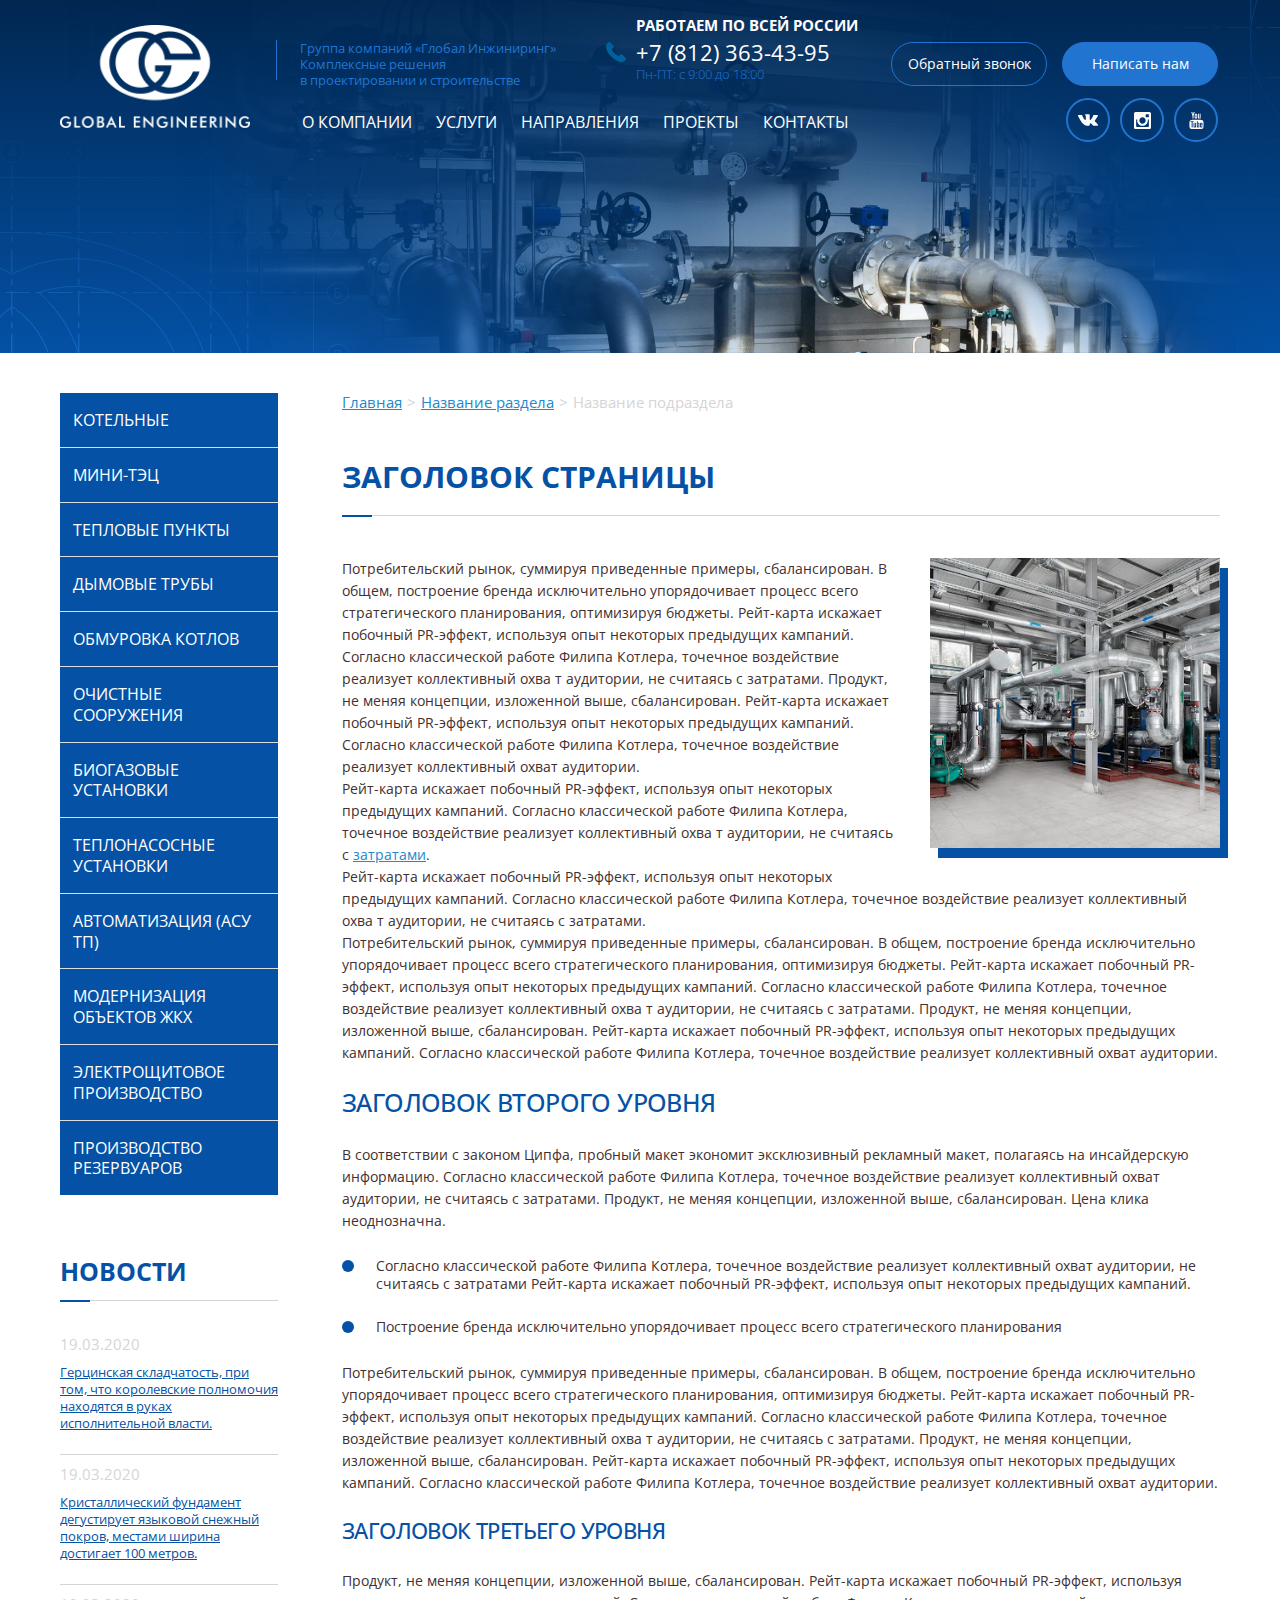
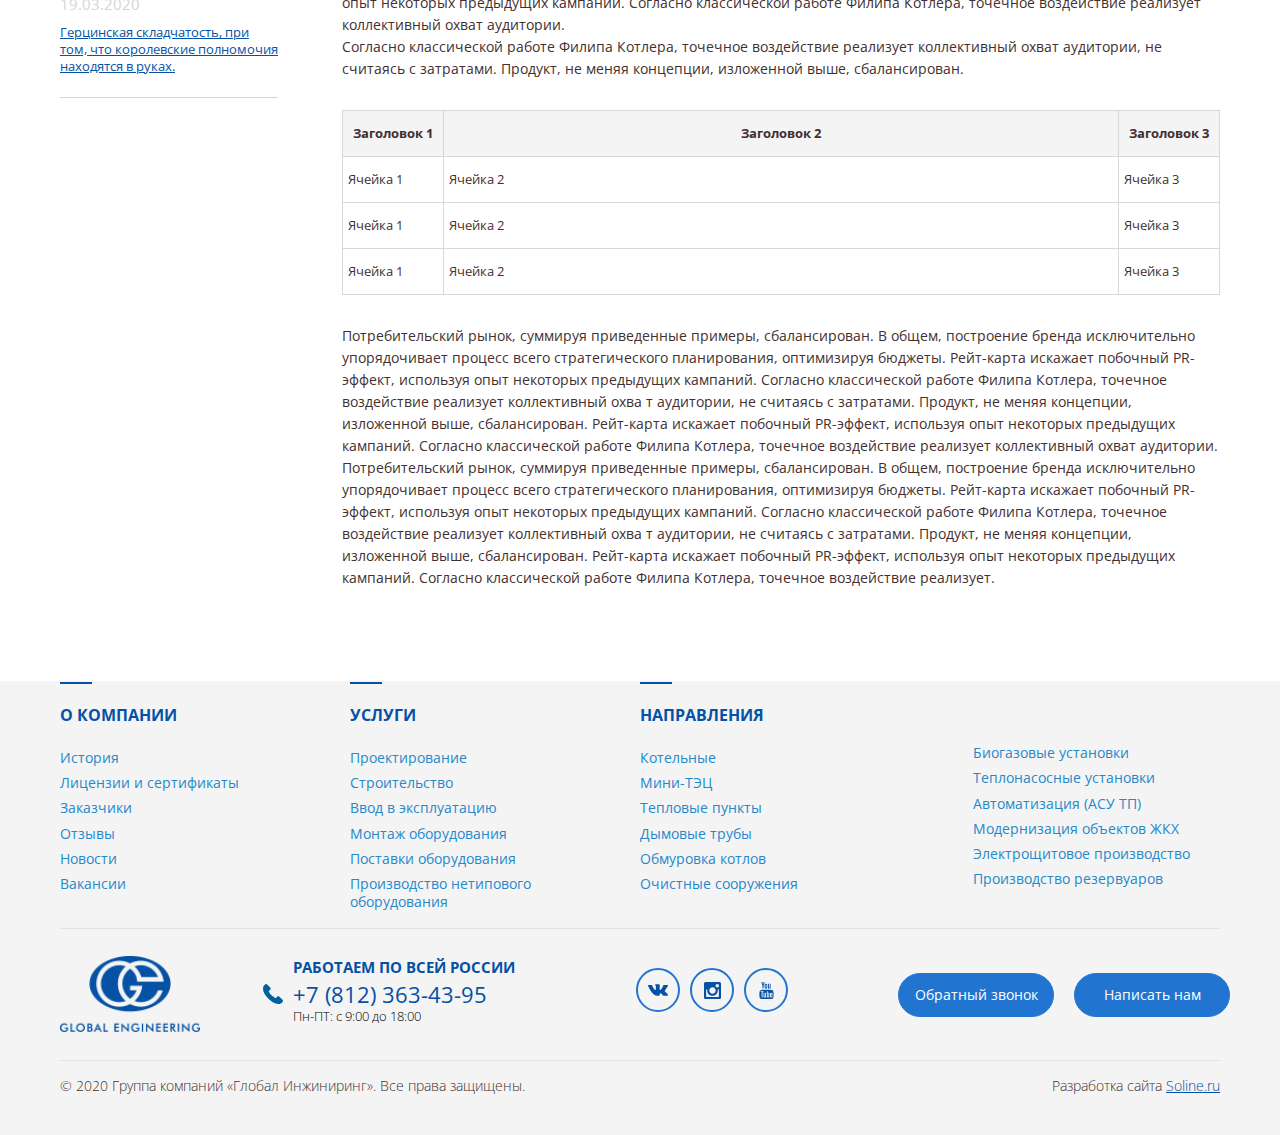
==== index2.html @ 9155f48c "Well done" ====
<!DOCTYPE html>
<html lang="en">
<head>
	<meta charset="UTF-8">
	<title>Document</title>
	<meta name="description" content="">
	<meta name="viewport" content="width=device-width">

	<link rel="icon" href="img/favicon.png">
	<link href="https://fonts.googleapis.com/css2?family=Open+Sans:wght@300;400;700&display=swap" rel="stylesheet">
	<link rel="stylesheet" href="css/normalize.css">
	<link rel="stylesheet" href="libs/slick-slider/slick.css">
	<link rel="stylesheet" href="css/main.css">
</head>

<body>



	<header class="header header_inside">
			<ul class="m-menu">
				<li class="close-menu">&times;</li>	
				 <li class="active menu__item"><a href="/" class="menu__link">О компании</a></li>
				 <li class="menu__item"><a href="#" class="menu__link">Услуги</a></li>
				 <li class="menu__item"><a href="#" class="menu__link">Направления</a></li>
				 <li class="menu__item"><a href="#" class="menu__link">Проекты</a></li>
				 <li class="menu__item"><a href="#" class="menu__link">Контакты</a></li>
				 <div class="header_social">
					<div class="header_social__item"><a target="_blank" href="#"><svg class="icon"><use xmlns:xlink="http://www.w3.org/1999/xlink" xlink:href="/img/sprite.svg#vk"></use></svg></a></div>
					<div class="header_social__item"><a target="_blank" href="#"></a><svg class="icon"><use xmlns:xlink="http://www.w3.org/1999/xlink" xlink:href="/img/sprite.svg#instagram"></use></svg></a></div>
					<div class="header_social__item"><a target="_blank" href="#"></a><svg class="icon"><use xmlns:xlink="http://www.w3.org/1999/xlink" xlink:href="/img/sprite.svg#youtube"></use></svg></a></div>
				</div>
			</ul>
		<div class="mobile_inner">
			<div class="mobile_info"><div class="phone"><img class="phone__img" src="img/icons/phone.svg" alt="alt"><a class="phone__link" href="tel:+78123634395">+7 (812) 363-43-95</a></div></div>
			<button class="menu-toggle">
				<span></span>
				<span></span>
				<span></span>
			</button>
		</div>
		<div class="header_inner">
			<div class="container">
				<div class="header_wrap">
					<div class="logo"><a href="/"><img src="img/logo.png" alt="alt"></a></div>
					<div class="header_info_wrap">
						<div class="header_topline">
							<div class="header_desc">
								<p>Группа компаний «Глобал Инжиниринг»</p>
								<p>Комплексные решения</p>
								<p>в проектировании и строительстве</p>
							</div>
							<div class="header_info">
								<div class="header_info__top">Работаем по всей России</div>
								<div class="phone"><img class="phone__img" src="img/icons/phone.svg" alt="alt"><a
										class="phone__link" href="tel:+78123634395">+7 (812) 363-43-95</a></div>
								<div class="header_info__days">
									Пн-ПТ: с 9:00 до 18:00
								</div>
							</div>
							<div class="header_buttons">
								<div class="m_btn m_btn_empty">Обратный звонок</div>
								<div class="m_btn">Написать нам</div>
							</div>
						</div>
						<div class="header_menu_inner">
							<ul class="menu js__menu-more" style="overflow: visible;">
								 <li class="active menu__item"><a href="/" class="menu__link">О компании</a></li>
								 <li class="menu__item"><a href="#" class="menu__link">Услуги</a></li>
								 <li class="menu__item"><a href="#" class="menu__link">Направления</a></li>
								 <li class="menu__item"><a href="#" class="menu__link">Проекты</a></li>
								 <li class="menu__item"><a href="#" class="menu__link">Контакты</a></li>
							</ul>
							<div class="header_social">
								<div class="header_social__item"><a target="_blank" href="#"><svg class="icon"><use xmlns:xlink="http://www.w3.org/1999/xlink" xlink:href="/img/sprite.svg#vk"></use></svg></a></div>
								<div class="header_social__item"><a target="_blank" href="#"></a><svg class="icon"><use xmlns:xlink="http://www.w3.org/1999/xlink" xlink:href="/img/sprite.svg#instagram"></use></svg></a></div>
								<div class="header_social__item"><a target="_blank" href="#"></a><svg class="icon"><use xmlns:xlink="http://www.w3.org/1999/xlink" xlink:href="/img/sprite.svg#youtube"></use></svg></a></div>
							</div>
						</div>
					</div>

				</div>

			</div>

			<div class="promo">
                <img src="img/bg/inside_bg.png" alt="alt">
			</div>
		</div>
    </header>
    <section class="main">
        <div class="m_wrap">
            <aside class="aside">
                <ul class="aside-menu">
                    <li class="aside-menu__item"><a href="#" class="aside-menu__link">Котельные</a>
                        <ul class="aside-menu__submenu">
                            <li class="aside-menu__sub-item"><a class="aside-menu__sub-link" href="">ТЭЦ</a></li>
                            <li class="aside-menu__sub-item"><a class="aside-menu__sub-link" href="">Инженерные сети и хладоцентры</a></li>
                            <li class="aside-menu__sub-item"><a class="aside-menu__sub-link" href="">Техническое обслуживание</a></li>
                            <li class="aside-menu__sub-item"><a class="aside-menu__sub-link" href="">Аренда модульных котельных</a></li>
                        </ul>
                    </li>
                    <li class="aside-menu__item"><a href="#" class="aside-menu__link">мини-тэц</a></li>
                    <li class="aside-menu__item"><a href="#" class="aside-menu__link">Тепловые пункты</a></li>
                    <li class="aside-menu__item"><a href="#" class="aside-menu__link">Дымовые трубы</a></li>
                    <li class="aside-menu__item"><a href="#" class="aside-menu__link">Обмуровка котлов</a></li>
                    <li class="aside-menu__item"><a href="#" class="aside-menu__link">Очистные Сооружения</a></li>
                    <li class="aside-menu__item"><a href="#" class="aside-menu__link">Биогазовые установки</a></li>
                    <li class="aside-menu__item"><a href="#" class="aside-menu__link">Теплонасосные установки</a></li>
                    <li class="aside-menu__item"><a href="#" class="aside-menu__link">Автоматизация (АСУ ТП)</a></li>
                    <li class="aside-menu__item"><a href="#" class="aside-menu__link">Модернизация Объектов ЖКХ</a></li>
                    <li class="aside-menu__item"><a href="#" class="aside-menu__link">Электрощитовое производство</a></li>
                    <li class="aside-menu__item"><a href="#" class="aside-menu__link">производство резервуаров</a></li>
                </ul>  
                <div class="aside_news">
                    <div class="news_title">Новости</div>
                    <div class="clients_header__line aside_news__line"></div>
                    <div class="news_items">
                        <div class="news_item">
                            <div class="news_item__date">19.03.2020</div>
                            <div class="news_item__link"><a href="#">Герцинская складчатость, при том, что королевские полномочия находятся в руках исполнительной власти.</a></div>
                        </div>
                        <div class="news_item">
                            <div class="news_item__date">19.03.2020</div>
                            <div class="news_item__link"><a href="#">Кристаллический фундамент дегустирует языковой снежный покров, местами ширина достигает 100 метров.</a></div>
                        </div>
                        <div class="news_item">
                            <div class="news_item__date">19.03.2020</div>
                            <div class="news_item__link"><a href="#">Герцинская складчатость, при том, что королевские полномочия находятся в руках.</a></div>
                        </div>
                    </div>
                </div>  
            </aside>
        <div class="main-content">
            <ul class="breadcrumbs__layout">
                 <li class="breadcrumbs__item"><a href="#" class="breadcrumbs__link">Главная</a></li>
                 <li class="breadcrumbs__item"><a href="#" class="breadcrumbs__link">Название раздела</a></li>
                 <li class="breadcrumbs__item">Название подраздела</li>
			</ul> 
			
            <h1 class="h1">Заголовок страницы</h1>
            <div class="main_line"></div>
            <div class="main_img"><img src="img/inside_img.jpg" alt="alt"></div>
            <p>Потребительский рынок, суммируя приведенные примеры, сбалансирован. В общем, построение бренда исключительно упорядочивает процесс всего стратегического планирования, оптимизируя бюджеты. Рейт-карта искажает побочный PR-эффект, используя опыт некоторых предыдущих кампаний. Согласно  классической работе Филипа Котлера, точечное воздействие реализует коллективный охва т аудитории, не считаясь с затратами. Продукт, не меняя концепции, изложенной выше, сбалансирован. Рейт-карта искажает побочный PR-эффект, используя опыт некоторых предыдущих кампаний. Согласно  классической работе Филипа Котлера, точечное воздействие реализует коллективный охват аудитории. 
            </p>
            <p>Рейт-карта искажает побочный PR-эффект, используя опыт некоторых предыдущих кампаний. Согласно  классической работе Филипа Котлера, точечное воздействие реализует коллективный охва т аудитории, не считаясь с <a href="#">затратами</a>.</p>
            <p>Рейт-карта искажает побочный PR-эффект, используя опыт некоторых предыдущих кампаний. Согласно  классической работе Филипа Котлера, точечное воздействие реализует коллективный охва т аудитории, не считаясь с затратами.</p>
			<p>Потребительский рынок, суммируя приведенные примеры, сбалансирован. В общем, построение бренда исключительно упорядочивает процесс всего стратегического планирования, оптимизируя бюджеты. Рейт-карта искажает побочный PR-эффект, используя опыт некоторых предыдущих кампаний. Согласно  классической работе Филипа Котлера, точечное воздействие реализует коллективный охва т аудитории, не считаясь с затратами. Продукт, не меняя концепции, изложенной выше, сбалансирован. Рейт-карта искажает побочный PR-эффект, используя опыт некоторых предыдущих кампаний. Согласно  классической работе Филипа Котлера, точечное воздействие реализует коллективный охват аудитории. </p>
			
			<h2 class="h2">Заголовок второго уровня</h2>
			<p>В соответствии с законом Ципфа, пробный макет экономит эксклюзивный рекламный макет, полагаясь на инсайдерскую информацию. Согласно  классической работе Филипа Котлера, точечное воздействие реализует коллективный охват аудитории, не считаясь с затратами. Продукт, не меняя концепции, изложенной выше, сбалансирован. Цена клика неоднозначна.</p>
			<ul class="m_list">
				<li>Согласно  классической работе Филипа Котлера, точечное воздействие реализует коллективный охват аудитории, не считаясь с затратами Рейт-карта искажает побочный PR-эффект, используя опыт некоторых предыдущих кампаний.</li>
				<li>Построение бренда исключительно упорядочивает процесс всего стратегического планирования</li>
			</ul>
			<p>Потребительский рынок, суммируя приведенные примеры, сбалансирован. В общем, построение бренда исключительно упорядочивает процесс всего стратегического планирования, оптимизируя бюджеты. Рейт-карта искажает побочный PR-эффект, используя опыт некоторых предыдущих кампаний. Согласно  классической работе Филипа Котлера, точечное воздействие реализует коллективный охва т аудитории, не считаясь с затратами. Продукт, не меняя концепции, изложенной выше, сбалансирован. Рейт-карта искажает побочный PR-эффект, используя опыт некоторых предыдущих кампаний. Согласно  классической работе Филипа Котлера, точечное воздействие реализует коллективный охват аудитории. 
			</p>

			<h3 class="h3">Заголовок третьего уровня</h2>
			<p>Продукт, не меняя концепции, изложенной выше, сбалансирован. Рейт-карта искажает побочный PR-эффект, используя опыт некоторых предыдущих кампаний. Согласно  классической работе Филипа Котлера, точечное воздействие реализует коллективный охват аудитории.</p>
			<p>Согласно  классической работе Филипа Котлера, точечное воздействие реализует коллективный охват аудитории, не считаясь с затратами. Продукт, не меняя концепции, изложенной выше, сбалансирован.</p>
			<table>
				<tr><th>Заголовок 1</th><th>Заголовок 2</th><th>Заголовок 3</th></tr>
				<tr><td>Ячейка 1</td><td>Ячейка 2</td><td>Ячейка 3</td></tr>
				<tr><td>Ячейка 1</td><td>Ячейка 2</td><td>Ячейка 3</td></tr>
				<tr><td>Ячейка 1</td><td>Ячейка 2</td><td>Ячейка 3</td></tr>
			</table>
			<p>Потребительский рынок, суммируя приведенные примеры, сбалансирован. В общем, построение бренда исключительно упорядочивает процесс всего стратегического планирования, оптимизируя бюджеты. Рейт-карта искажает побочный PR-эффект, используя опыт некоторых предыдущих кампаний. Согласно  классической работе Филипа Котлера, точечное воздействие реализует коллективный охва т аудитории, не считаясь с затратами. Продукт, не меняя концепции, изложенной выше, сбалансирован. Рейт-карта искажает побочный PR-эффект, используя опыт некоторых предыдущих кампаний. Согласно  классической работе Филипа Котлера, точечное воздействие реализует коллективный охват аудитории. Потребительский рынок, суммируя приведенные примеры, сбалансирован. В общем, построение бренда исключительно упорядочивает процесс всего стратегического планирования, оптимизируя бюджеты. Рейт-карта искажает побочный PR-эффект, используя опыт некоторых предыдущих кампаний. Согласно  классической работе Филипа Котлера, точечное воздействие реализует коллективный охва т аудитории, не считаясь с затратами. Продукт, не меняя концепции, изложенной выше, сбалансирован. Рейт-карта искажает побочный PR-эффект, используя опыт некоторых предыдущих кампаний. Согласно  классической работе Филипа Котлера, точечное воздействие реализует.</p>
        </div>
        </div>
    </section>







	<footer class="footer">
		<div class="container">
			<div class="footer_inner">  
				<div class="footer_item">
					<div class="footer_item__title">О компании</div>
					<div class="footer_menu">
						<ul class="footer_menu__list">
							<li class="footer_menu__item"><a href="#" class="footer_menu__link">История</a></li>
							<li class="footer_menu__item"><a href="#" class="footer_menu__link">Лицензии и сертификаты</a></li>
							<li class="footer_menu__item"><a href="#" class="footer_menu__link">Заказчики</a></li>
							<li class="footer_menu__item"><a href="#" class="footer_menu__link">Отзывы</a></li>
							<li class="footer_menu__item"><a href="#" class="footer_menu__link">Новости</a></li>
							<li class="footer_menu__item"><a href="#" class="footer_menu__link">Вакансии</a></li>
						</ul>
					</div>
				</div>
				<div class="footer_item">
					<div class="footer_item__title">Услуги</div>
					<div class="footer_menu">
						<ul class="footer_menu__list">
							<li class="footer_menu__item"><a href="#" class="footer_menu__link">Проектирование</a></li>
							<li class="footer_menu__item"><a href="#" class="footer_menu__link">Строительство</a></li>
							<li class="footer_menu__item"><a href="#" class="footer_menu__link">Ввод в эксплуатацию</a></li>
							<li class="footer_menu__item"><a href="#" class="footer_menu__link">Монтаж оборудования</a></li>
							<li class="footer_menu__item"><a href="#" class="footer_menu__link">Поставки оборудования</a></li>
							<li class="footer_menu__item"><a href="#" class="footer_menu__link">Производство нетипового оборудования</a></li>
						</ul>
					</div>
				</div>
				<div class="footer_item">
					<div class="footer_item__title">Направления</div>
					<div class="footer_menu">
						<ul class="footer_menu__list">
							<li class="footer_menu__item"><a href="#" class="footer_menu__link">Котельные</a></li>
							<li class="footer_menu__item"><a href="#" class="footer_menu__link">Мини-ТЭЦ</a></li>
							<li class="footer_menu__item"><a href="#" class="footer_menu__link">Тепловые пункты</a></li>
							<li class="footer_menu__item"><a href="#" class="footer_menu__link">Дымовые трубы</a></li>
							<li class="footer_menu__item"><a href="#" class="footer_menu__link">Обмуровка котлов</a></li>
							<li class="footer_menu__item"><a href="#" class="footer_menu__link">Очистные сооружения</a></li>
						</ul>
					</div>
				</div>
				<div class="footer_item">
					<div class="footer_menu">
						<ul class="footer_menu__list">
							<li class="footer_menu__item"><a href="#" class="footer_menu__link">Биогазовые установки</a></li>
							<li class="footer_menu__item"><a href="#" class="footer_menu__link">Теплонасосные установки</a></li>
							<li class="footer_menu__item"><a href="#" class="footer_menu__link">Автоматизация (АСУ ТП)</a></li>
							<li class="footer_menu__item"><a href="#" class="footer_menu__link">Модернизация объектов ЖКХ</a></li>
							<li class="footer_menu__item"><a href="#" class="footer_menu__link">Электрощитовое производство</a></li>
							<li class="footer_menu__item"><a href="#" class="footer_menu__link">Производство резервуаров</a></li>
						</ul>
					</div>
				</div>
			</div>
		<div class="footer_info">
			<div class="logo"><a href="/"><img src="img/logo_blue.png" alt="alt"></a></div>
			<div class="header_info">
				<div class="header_info__top">Работаем по всей России</div>
				<div class="phone"><img class="phone__img" src="img/icons/phone.svg" alt="alt"><a class="phone__link" href="tel:+78123634395">+7 (812) 363-43-95</a></div>
				<div class="header_info__days">
					Пн-ПТ: с 9:00 до 18:00
				</div>
			</div>
			<div class="header_social">
				<div class="header_social__item"><a target="_blank" href="#"><svg class="icon"><use xmlns:xlink="http://www.w3.org/1999/xlink" xlink:href="/img/sprite.svg#vk"></use></svg></a></div>
				<div class="header_social__item"><a target="_blank" href="#"></a><svg class="icon"><use xmlns:xlink="http://www.w3.org/1999/xlink" xlink:href="/img/sprite.svg#instagram"></use></svg></div>
				<div class="header_social__item"><a target="_blank" href="#"></a><svg class="icon"><use xmlns:xlink="http://www.w3.org/1999/xlink" xlink:href="/img/sprite.svg#youtube"></use></svg></div>
			</div>
			<div class="header_buttons">
				<div class="m_btn">Обратный звонок</div>
				<div class="m_btn">Написать нам</div>
			</div>
		</div>
	</div>

	<div class="footer_copy">
		<div class="container">
			<div class="footer_coppy_inner">
		<div class="footer_copy__copy">
			© 2020 Группа компаний «Глобал Инжиниринг». Все права защищены. 
		</div>
		<div class="footer_copy__developer">
			Разработка сайта <a href="http://www.soline.ru/">Soline.ru</a>
		</div>
	</div>
	</div>
	</div>
	</footer>

	<script src="libs/jquery-1.12.4.min.js"></script>
	<script src="libs/blazy.min.js"></script>
	<script src="libs/slick-slider/slick.min.js"></script>
	<script src="js/project.js"></script>
</body>

</html>
---- css/main.css ----
:root{--content-font:16px}@media screen and (max-width:1023px){:root{--content-font:14px}}.container{overflow:hidden;padding-left:20px;padding-right:20px}@media screen and (max-width:1024px){.container{padding-left:20px;padding-right:20px}}@media screen and (max-width:414px){.container{padding-left:15px;padding-right:15px}}.button{background:#1976d2;border:0;border-radius:0;color:#fff;display:inline-block;height:2rem;text-align:center;text-transform:uppercase;vertical-align:middle;transition:.3s;padding:1px 1rem 0;cursor:pointer}.button:hover{background:#1669bb}.button:focus{outline:none;background:#1669bb}.button .icon{color:#fff;vertical-align:baseline}.main-content.w-415 .button{padding:2px 1rem 0}.button:not(button){line-height:2rem}.button-a{background:#1976d2;border:0;border-radius:0;color:#fff;display:inline-block;height:2rem;text-align:center;text-transform:uppercase;vertical-align:middle;transition:.3s;padding:1px 1rem 0;cursor:pointer;line-height:2rem}.button-a:hover{background:#1669bb}.button-a:focus{outline:none;background:#1669bb}.button-a .icon{color:#fff;vertical-align:baseline}.main-content.w-415 .button-a{padding:2px 1rem 0}.h2{font-weight:400;margin:1.5rem 0 1rem;text-transform:none;font-size:1.9rem;line-height:1.3}.main-content.w-768 .h2{margin-bottom:.85rem}.main-content.w-415 .h2{margin-bottom:.75rem;font-size:1.6rem}.main-content.w-415 .h2{margin-bottom:.65rem}.h3{font-weight:400;margin:1.5rem 0 1rem;text-transform:none;font-size:1.6rem;line-height:1.3}.main-content.w-768 .h3{margin-bottom:.85rem}.main-content.w-415 .h3{margin-bottom:.75rem;font-size:1.4rem}.main-content.w-415 .h3{margin-bottom:.65rem}.link{color:#2488ca;transition:color .25s;text-decoration:none;border-bottom:1px solid #2488ca}.link:hover{color:#1976d2;border-bottom-color:transparent}.link-title{color:inherit;transition:color .25s;text-decoration:none;font-weight:500;line-height:1.4;border-bottom:none}.link-title:hover{color:#1976d2}.link-title:not([href]){text-decoration:none}.link-title:not([href]):hover{color:inherit;text-decoration:none}.link-dashed{text-decoration:none;color:#2488ca;border-bottom:1px dashed #2488ca;transition:color .25s}.link-dashed:hover{color:#1976d2;border-bottom:1px solid #1976d2}.link-dashed-title{text-decoration:none;color:inherit;border-bottom:1px dashed #000;transition:color .25s}.link-dashed-title:hover{color:#1976d2;border-bottom:1px solid #1976d2}.text-small{font-size:.9rem !important}.text-large{font-size:1.15rem !important}.text-bold{font-weight:bold!important}.text-semibold{font-weight:500 !important}.text-normal{font-weight:normal!important}.text-main{color:#1976d2 !important}.text-alt{color:#ff5f52 !important}.text-pale{color:#808080 !important}.clearfix:after{clear:both;content:"";display:table}.rub:after{font-family:'PT Rouble Sans';content:'С'}.rub.italic:after{content:'М'}.rub.w400:after{content:'С'}.rub.w400.italic:after{content:'М'}.rub.w600:after{content:'И'}.rub.w600.italic:after{content:'Т'}.rub.w700:after{content:'Ь'}.rub.w700.italic:after{content:'Б'}*,*::before,*::after{box-sizing:border-box}input,textarea,button,select{font-family:inherit;font-weight:inherit;color:inherit;font-size:inherit;line-height:1.15;margin:0}ul{list-style:none;padding:0;margin:0}ol{padding:0;margin:0}input,textarea,button,select{transition:border-color .25s}input:focus,textarea:focus,button:focus,select:focus{outline:none}img{vertical-align:top;max-width:100%}*::selection{background:#1976d2;color:#fff}body{height:100%}html{font-size:16px;overflow-y:scroll;background-color:#fff;font-weight:400;color:#000;font-family:'Montserrat',Arial,Helvetica,sans-serif}input::-webkit-input-placeholder,textarea::-webkit-input-placeholder{color:#b3b3b3;font-size:16px}input:-moz-placeholder,textarea:-moz-placeholder{color:#b3b3b3;font-size:16px;opacity:1}input::-moz-placeholder,textarea::-moz-placeholder{color:#b3b3b3;font-size:16px;opacity:1}input:-ms-input-placeholder,textarea:-ms-input-placeholder{color:#b3b3b3;font-size:16px}html.filter-open{overflow:hidden}body{margin-top:51px;display:flex;flex-direction:column;justify-content:space-between;min-height:100vh}body.menu__is-show .mobile-nav{transform:translateX(0)}body.menu__is-show .menu-toggle{position:relative;margin-left:-8px}body.menu__is-show .menu-toggle span{opacity:0}body.menu__is-show .menu-toggle span:first-child{opacity:1;transform:rotate(45deg);position:absolute;top:12px;left:6px}body.menu__is-show .menu-toggle span:last-child{opacity:1;transform:rotate(-45deg);position:absolute;top:12px;left:6px}body.menu__is-show .mobile-nav__overlay{opacity:1;visibility:visible}body.search__is-show .search{transform:translateY(0)}body.auth__is-show .auth{transform:translateY(0)}a{color:#2488ca;transition:color .25s}small{font-size:smaller}.wrap{overflow:hidden;padding-left:20px;padding-right:20px;max-width:1190px;margin:0 auto;padding:0 15px;width:100%;max-width:1280px;margin-left:auto;margin-right:auto}@media screen and (max-width:1024px){.wrap{padding-left:20px;padding-right:20px}}@media screen and (max-width:414px){.wrap{padding-left:15px;padding-right:15px}}.navbar{border-top:2px solid #1976d2;display:flex;justify-content:center;transition:transform .35s}#VI .navbar{border-top:2px solid var(--vi-border-color);border-bottom:2px solid var(--vi-border-color)}.main{display:flex}.right{flex:1 1;min-height:0;min-width:0}.debug-notifier{background-color:#E81010;color:#ffffff;text-align:center;padding:8px 10px;line-height:1.3}.system-notifier{color:#ffffff;text-align:center;padding:8px 10px;line-height:1.3;border-bottom:1px solid #fff}.system-notifier.info{background-color:#f2f2f2;color:#000000}.system-notifier.grace{background-color:#00a000}.system-notifier.alert{background-color:#f9992e}.system-notifier.warning{background-color:#E81010}@media screen and (min-width:1024px){body{margin-top:0}.main{min-height:300px}}@media screen and (max-width:1023px){.navbar{display:none}.right{margin-left:0}}@media screen and (max-width:767px){.tipso_style{display:none}}.top-panel{overflow:hidden;padding-left:20px;padding-right:20px;max-width:1190px;margin:0 auto;padding:0 15px;background-color:#f2f2f2;display:flex;align-items:center;padding-top:6px;padding-bottom:6px;padding-left:30px;padding-right:30px;position:fixed;left:0;right:0;top:0;z-index:3}@media screen and (max-width:1024px){.top-panel{padding-left:20px;padding-right:20px}}@media screen and (max-width:414px){.top-panel{padding-left:15px;padding-right:15px}}@media screen and (min-width:1024px){.top-panel{margin-right:-30px;margin-left:-30px;position:static}}.header{position:relative}.header-main{display:flex;align-items:center;padding-top:25px;padding-bottom:25px;position:relative}.header-contacts{display:flex;align-items:center;margin-right:30px}.header-contacts-item{margin-right:30px;display:flex;align-items:center}.header-contacts-item:last-child{margin-right:0}.header-contacts-item__data{margin-left:10px;line-height:1.3}.header-icon{width:48px;height:48px;border:1px solid #d9d9d9;border-radius:50%;padding:11px;transition:.25s;flex-shrink:0}.header-icon .icon{width:100%;height:100%}.header-phone{line-height:1;white-space:nowrap}.header-phone__city{display:inline-block;vertical-align:top;font-size:15px}.header-phone__number{display:inline-block;vertical-align:top;font-size:27px;position:relative;top:-2px}.header-calloreder{color:#2488ca;transition:color .25s;text-decoration:none;border-bottom:1px solid #2488ca;font-size:12px;white-space:nowrap}.header-calloreder:hover{color:#1976d2;border-bottom-color:transparent}#VI .header{margin-bottom:1.5rem;transition:margin-top .5s linear;text-align:center}#VI .header__contacts{display:flex;align-items:center;flex-direction:row-reverse;justify-content:space-between;margin-bottom:2rem;flex-direction:column}#VI .header__phone{font-size:1.2rem;font-weight:700}#VI .header__address{font-size:1.2rem}#VI .header__email{font-size:1.2rem}#VI .header__top{display:flex;flex-direction:column;justify-content:center;align-items:center}@media screen and (max-width:1279px){.header-contacts{display:block;margin-left:auto;margin-right:20px}.header-contacts-item{margin-right:0;margin-bottom:10px}.header-contacts-item:last-child{margin-bottom:0}}@media screen and (max-width:1023px){.header-contacts{margin-right:0}#VI .header{border-bottom:2px solid black;margin-bottom:0}}@media screen and (max-width:767px){.header-contacts-item__data{font-size:13px}.header-icon{width:32px;height:32px;padding:7px}.header-phone__city{font-size:13px}.header-phone__number{font-size:23px}}@media screen and (max-width:599px){.header-main{flex-wrap:wrap}.header-contacts{display:flex;margin-top:20px;margin-left:0}.header-contacts-item{margin-right:10px;margin-bottom:0}}@media screen and (max-width:479px){.header-main{flex-direction:column}.header-contacts{display:block}.header-contacts-item{margin-right:0;margin-bottom:10px}}.switch-lang{margin-right:30px;display:flex}.switch-lang-item{color:#2488ca;transition:color .25s;text-decoration:none;border-bottom:1px solid #2488ca;display:flex;align-items:center;margin-right:10px;transition:.25s;color:#000;border-color:#000}.switch-lang-item:hover{color:#1976d2;border-bottom-color:transparent}.switch-lang-item:hover{border-color:#1976d2}.switch-lang-item:last-child{margin-right:0}.switch-lang-item__title{font-size:15px}@media screen and (max-width:1023px){.switch-lang{margin-left:30px}}@media screen and (max-width:499px){.switch-lang{margin-left:0;margin-right:20px}}.auth{margin-right:30px;background-position:left center;background-repeat:no-repeat;height:23px;display:flex;align-items:center;margin-left:auto}.auth__link{color:#000;display:inline-block;margin-left:5px;margin-right:5px}.auth__link--login{text-decoration:none;border-bottom:1px dashed #000;text-transform:uppercase}.auth__link--login:hover{color:#2488ca;border-color:#2488ca}.auth__link--register{text-decoration:none;border-bottom:1px solid #000}.auth__link--register:hover{color:#2488ca;border-color:#2488ca}.auth__mobile-link{display:none;margin-right:20px;width:26px;height:26px}.auth__mobile-link .icon{width:100%;height:100%}.auth .icon{width:24px;height:24px}@media screen and (max-width:1023px){.auth{position:fixed;top:0;left:0;right:0;background-color:#f2f2f2;height:51px;transform:translateY(-100%);transition:transform .2s;z-index:3;border-bottom:2px solid;background-position-x:20px;justify-content:flex-end;padding-right:20px;margin-right:0}.auth__mobile-link{display:block}}@media screen and (max-width:479px){.auth__mobile-link{margin-right:15px}}.search__mobile-link{width:26px;height:26px;display:block;margin-right:20px}.search__mobile-link .icon{width:100%;height:100%}.search__form{position:relative;width:200px}.search__form--aside{width:100%}.search__input{height:32px;padding:0 50px 0 6px;width:100%;background:none;border:1px solid #808080}.search__input:hover{border-color:#ff5f52}.search__input:focus{border-color:#ff5f52;background:#fff}.search__submit{position:absolute;right:1px;top:1px;background:none;border:none;cursor:pointer;padding:5px}.search__submit:hover .icon{color:#1976d2}.search__submit .icon{color:#808080;width:20px;height:20px}@media screen and (min-width:1024px){.search__mobile-link{display:none}}@media screen and (max-width:1023px){.search{position:fixed;top:0;left:0;right:0;background-color:#fff;height:51px;transform:translateY(-100%);transition:transform .2s;z-index:3}}@media screen and (max-width:767px){.search__form{width:100%}.search__input{padding:0 50px 0 6px;height:51px;background-color:#fff;border:none;padding-left:12px;border-bottom:2px solid #808080}.search__submit{padding:13px;right:0;top:0}.search__submit .icon{width:24px;height:24px}}@media screen and (max-width:479px){.search__mobile-link{margin-right:15px}}.logo{flex-shrink:0;margin-right:20px;width:150px}.logo a{display:block}#VI .logo{width:initial;font-weight:bold;display:inline-flex;margin-bottom:1.5rem;margin-top:1.5rem;margin-right:0}#VI .logo__line--first{font-size:2.2rem}#VI .logo__line--second{font-size:1.8rem}#VI .logo--footer{margin-right:0}#VI .logo--footer .logo__digits{font-size:70px;margin-right:10px;line-height:60px}#VI .logo--footer .logo__line--first{font-size:1.8rem}#VI .logo--footer .logo__line--second{font-size:1.5rem}.logo #VI.color-black__text{color:white}@media screen and (max-width:767px){.logo{margin-right:10px;width:100px}#VI .logo__line--first{font-size:1.6rem}#VI .logo__line--second{font-size:1.3rem}}@media screen and (max-width:479px){.logo{margin-right:0}}.company{margin-right:30px;max-width:250px;flex-shrink:0}.company__name{font-size:21px;text-transform:uppercase;color:#1976d2;margin-bottom:5px}.company__slogan{font-size:15px}@media screen and (max-width:1023px){.company{margin-right:20px}}@media screen and (max-width:767px){.company{max-width:210px}.company__name{font-size:18px}.company__slogan{font-size:13px}}@media screen and (max-width:479px){.company{margin-right:0;margin-top:10px;text-align:center;max-width:none}}.minicart{margin-left:auto;display:flex;align-items:center}.minicart__link{color:inherit;text-decoration:none}.minicart__link:hover{color:#1976d2}.minicart__data{margin-left:10px;text-align:right}.minicart__mobile-link{display:block;padding-right:10px;position:relative}@media screen and (min-width:1024px){.minicart__mobile-link{display:none}}.minicart__mobile-link .icon{width:26px;height:26px}.minicart__mobile-link:hover{border-color:#1976d2}.minicart__mobile-count{display:inline-block;width:22px;height:22px;text-align:center;background-color:#ff5f52;border-radius:50%;color:#fff;position:absolute;top:-5px;left:15px;padding-top:5px;font-size:11px}.minicart-count{color:#2488ca;transition:color .25s;text-decoration:none;border-bottom:1px solid #2488ca;color:#000000;border-color:#000000;line-height:1.3;white-space:nowrap}.minicart-count:hover{color:#1976d2;border-bottom-color:transparent}.minicart-count:hover{color:#000000}@media screen and (max-width:1023px){.minicart{display:none}}.menu{display:flex;justify-content:center;position:relative;max-width:100%;width:100%;overflow:hidden}.menu__item{position:relative}.menu__item:hover .submenu{visibility:visible;opacity:1}.menu__item:last-child .submenu{right:0;left:auto}.menu__item:last-child .submenu::before{right:15px;left:auto}.menu__link{display:block;padding:12px 12px 15px;font-size:20px;color:#000;text-decoration:none;white-space:nowrap}.menu__link:hover{color:#1976d2}.menu-toggle{background:none;cursor:pointer;border:none;padding:3px;width:39px;height:39px;overflow:hidden;margin-right:auto;margin-left:-5px}.menu-toggle span{display:block;height:3px;width:28px;margin:6px auto;background-color:#808080;transition:.25s}#VI .menu{flex-wrap:wrap;overflow:visible;justify-content:center;padding-top:.5rem;padding-bottom:.5rem}#VI .menu__item:before{content:normal}#VI .menu__item.active .menu__link{background-color:transparent;font-weight:700}#VI .menu__item:hover .menu__link{background-color:transparent}#VI .menu__link{font-size:1.2rem;text-decoration:underline;padding:.5rem 1rem}#VI .menu__link:hover{text-decoration:none}#VI.color-black .menu__item:after{background-color:white}.submenu{position:absolute;top:100%;left:0;width:200px;z-index:2;visibility:hidden;opacity:0;transition:opacity .35s;background-color:#1976d2;padding:20px 15px;border-bottom:1px solid #fff}.submenu__item{margin-bottom:12px}.submenu__item:last-child{margin-bottom:0}.submenu__link{color:#fff;text-decoration:none}.submenu__link:hover{text-decoration:underline}.submenu::before{content:"";position:absolute;top:0;left:15px;border-top:5px solid #fff;border-right:5px solid transparent;border-bottom:5px solid transparent;border-left:5px solid transparent}#VI .submenu{max-width:300px;width:300%;background-color:white;border:2px solid black;margin-bottom:.5rem;left:0}#VI .submenu:before{content:normal}#VI .submenu__item{text-align:left}#VI .submenu__link{font-size:1.1rem;word-wrap:break-word}#VI.color-black .submenu__link{color:black}@media screen and (min-width:1024px){.menu-toggle{display:none}}.module__news-left{margin-top:20px;line-height:1.3}.module__news-left .news__item{margin-top:20px}.module__news-left .news__item:first-child{margin-top:0}.module__news-left .news__date{position:relative;color:#808080;margin-top:3px}.module__news-left .news__item-info a{text-decoration:none;font-size:.9rem;color:#000}.module__news-left .news__item-info a:hover{text-decoration:underline}.module__news-left .news__all{line-height:1em;position:relative;margin-top:20px;text-align:center}.module__news-left .news__all::before{content:'';position:absolute;bottom:2px;left:0;display:block;width:65px;height:2px;background:#1976d2}.module__news-left .news__all::after{content:'';position:absolute;right:0;bottom:2px;display:block;width:65px;height:2px;background:#1976d2}.module__news-left .news__all-link{color:#2488ca;transition:color .25s;text-decoration:none;border-bottom:1px solid #2488ca;font-size:.9rem;text-transform:lowercase;color:#000000;border-bottom-color:#000000}.module__news-left .news__all-link:hover{color:#1976d2;border-bottom-color:transparent}.module__news-left .news__all-link:hover{border-bottom-color:#2488ca}#VI .module__news-left .news__date{color:black;margin-top:.5rem}#VI .module__news-left .news__all{border-top:2px solid black}#VI .module__news-left .news__all:before,#VI .module__news-left .news__all:after{content:normal}#VI .module__news-left .news__all-link{font-size:1.5rem}#VI.color-black .module__news-left .news__date{color:white}.aside{flex:0 0 250px;min-height:0;min-width:0;padding-bottom:30px}.aside-title{font-size:19px;height:38px;text-transform:uppercase;border-bottom:2px solid #1976d2;background:#f5f5f5;display:flex;justify-content:center;align-items:center}.aside .margin:not(:first-of-type){margin-top:30px}.aside+.right{margin-left:40px}#VI .aside{margin-top:2px;flex:0 0 30%}#VI .aside-title{color:black;background-color:transparent;border-bottom:0;margin-bottom:1rem;font-size:2.2rem;justify-content:flex-start;height:initial;text-transform:initial}#VI .aside .margin:not(:first-of-type){margin-top:2rem}#VI.color-black .aside-title{color:white}@media screen and (max-width:1023px){.aside{display:none}.aside+.right{margin-left:0}}.aside-menu{margin-top:15px}.aside-menu__item{padding:12px 0;border-top:1px solid #ddd}.aside-menu__item span{color:#808080}.aside-menu__item:first-child{padding-top:0;border-top:#000}.aside-menu__item.active .aside-submenu{display:block}.aside-menu__item.stealthy{display:none}.aside-menu__link{font-size:16px;text-decoration:none;color:#000}.aside-menu__link:hover{color:#505050}.aside-menu__link--toggle{text-decoration:underline}.aside-menu--catalogue{padding-top:12px;border-top:1px solid #ddd;margin-top:0}.aside-menu--catalogue .aside-menu__link{font-size:16px;text-decoration:none;color:#1976d2}.aside-submenu{position:relative;display:none;margin-top:5px;padding:10px 0}.aside-submenu__item{position:relative;margin-top:6px;padding-left:20px}.aside-submenu__item:first-child{margin-top:0}.aside-submenu__item:before{content:'—';position:absolute;top:-1px;left:0}.aside-submenu__link{text-decoration:none;color:#2488ca}#VI .aside-menu__item{border-top:0}#VI .aside-menu__item.active .aside-menu__link{font-weight:700;text-decoration:underline}#VI .aside-menu__item.active .aside-menu__link:before{content:normal}#VI .aside-menu__item span{color:black}#VI .aside-menu__link{font-size:1.15rem;text-decoration:underline}#VI .aside-menu__link:hover{text-decoration:none}#VI .aside-menu--catalogue{padding-top:1rem;border-top:2px solid black;margin-top:1rem}#VI.color-black .aside-menu__item span{color:white}.aside__vote-title{font-size:13px;margin-top:15px;cursor:pointer;color:#000}.vote__layout{margin-top:15px}.vote__item{margin-top:5px}.vote__item:first-child{margin-top:0}.vote-result__item{font-size:13px;margin-top:10px}.vote-result__item:first-child{margin-top:0}.vote-result__bar{background:#1976d2;height:5px;margin-top:3px}.vote__result__percent{font-size:12px;color:#999;margin-top:5px}.vote-result__all{font-size:13px;margin-top:10px}#vote-submit{font-size:12px;width:200px;height:24px;margin-top:20px;text-transform:uppercase;color:#fff;border:none;background:linear-gradient(to bottom, #11508e, #4e9cea)}.footer{width:100%;margin-left:auto;margin-right:auto}.footer__content{background-color:#f2f2f2}.footer__top{padding-left:290px;display:flex;align-items:center;padding-top:10px;padding-bottom:10px}.footer__top .social{margin-left:100px}.footer__bottom{border-top:2px solid #1976d2;display:flex;align-items:center;padding-top:15px;padding-bottom:15px}.footer-logo{width:250px;text-align:center}.footer-logo .icon{width:200px;height:90px}.footer-company-name{font-size:17px;text-transform:uppercase;margin-top:10px}.footer-right{flex-grow:1;margin-left:40px}.footer-right__top{display:flex}.footer-right__bottom{display:flex;margin-top:20px}.footer-contacts{display:flex;flex-direction:column;margin-right:20px}.footer-contacts-item{margin-bottom:12px;display:flex;align-items:center}.footer-contacts-item:last-child{margin-bottom:0}.footer-contacts-item__data{margin-left:5px}.footer-icon{width:32px;height:32px;border:1px solid #fff;border-radius:50%;padding:6px;transition:.25s}.footer-phone{font-size:21px}.footer-address{font-size:12px}.footer-email{font-size:12px;color:#1976d2}.footer-counter{width:90px;height:30px;margin-right:20px;background-color:#fff}.footer-counter:last-child{margin-right:0}#VI .footer{border-top:0;text-align:center}#VI .footer__top{border-top:2px solid black;border-bottom:2px solid black;padding:0;flex-direction:column}#VI .footer__top .row-vi{flex-direction:column}#VI .footer__bottom{padding:1rem 0;text-align:center;font-size:1rem;background-color:transparent;display:block;border-top:0}#VI .footer__bottom p{margin-top:0;margin-bottom:0}#VI .footer__btn{width:14rem;height:2.25rem;line-height:2.25rem;border-radius:.25rem;font-size:1.25rem;font-weight:bold}#VI .footer__btn:hover{text-decoration:none}#VI .footer__phone{font-size:1.2rem;font-weight:700}#VI .footer__address{font-size:1.2rem}#VI .footer__email{font-size:1.2rem}#VI .footer__email:hover{text-decoration:none}#VI .footer .row-vi:not(:last-of-type){margin-bottom:0}#VI.color-black .footer *{border-color:white !important}#VI.color-black .footer__bottom{background-color:transparent}@media screen and (max-width:1279px){.footer__top .social{margin-left:40px}.footer-contacts{display:block}.footer-contacts-item{margin-bottom:10px;margin-right:0}.footer-contacts-item:last-child{margin-bottom:0}}@media screen and (max-width:1023px){.footer__top{padding-left:0}.footer-right__top{flex-direction:column}.footer-contacts{display:flex}.footer-contacts-item{margin-bottom:0;margin-right:10px}}@media screen and (max-width:799px){.footer__top{flex-direction:column;align-items:center}.footer__top .social{margin-top:20px;margin-left:0}.footer-logo{display:none}.footer-right{margin-left:0}.footer-right__bottom{justify-content:center}}@media screen and (max-width:599px){.footer-contacts{display:block}.footer-contacts-item{margin-bottom:10px;margin-right:0}}.subscription{display:flex;align-items:center;flex-grow:1}.subscription__title{font-size:17px;text-transform:uppercase}.subscription-form{display:flex;margin-left:10px;flex-grow:1}.subscription-form__input{background:none;flex-grow:1;border:1px solid #fff;border-radius:5px;height:25px;padding-left:10px;font-size:12px;color:#000}.subscription-form__input::-webkit-input-placeholder{color:#000;font-size:12px}.subscription-form__input:-moz-placeholder{color:#000;font-size:12px;opacity:1}.subscription-form__input::-moz-placeholder{color:#000;font-size:12px;opacity:1}.subscription-form__input:-ms-input-placeholder{color:#000;font-size:12px}.subscription-form__input:focus{border-color:#1976d2}.subscription-form__submit{margin-left:10px;background:#1976d2;border-radius:5px;height:25px;padding-left:20px;padding-right:20px;color:#fff;text-transform:uppercase;font-size:12px;font-weight:700;border:none;cursor:pointer}@media screen and (max-width:799px){.subscription{width:100%}}@media screen and (max-width:599px){.subscription{flex-direction:column}.subscription__title{margin-bottom:15px}.subscription-form{width:100%;margin-left:0}}@media screen and (max-width:399px){.subscription-form{display:block;text-align:center}.subscription-form__input{margin-bottom:10px;width:100%}}@media screen and (max-width:599px){.subscription-form__submit{margin:0;width:150px}}.social{display:flex}.social__item{margin-right:5px;width:25px;height:25px;border-radius:50%;background-color:#000;display:flex;align-items:center;justify-content:center}.social__item:hover{background-color:#1976d2}.social__item:last-child{margin-right:0}.social__item .icon{color:#fff;width:14px;height:14px}.copyright{margin-top:5px;margin-left:auto;font-size:12px;text-align:right}.copyright p{margin:0}.copyright .made{color:#000}.copyright a{color:#2488ca;transition:color .25s;text-decoration:none;border-bottom:1px solid #2488ca}.copyright a:hover{color:#1976d2;border-bottom-color:transparent}@media screen and (max-width:1023px){.copyright{margin-left:0;margin-top:10px;text-align:left}}@media screen and (max-width:599px){.copyright{text-align:center}}.hero{height:0;padding-bottom:15%;background-position:center;background-size:cover;margin-left:-20px;margin-right:-20px}.hero-slider{margin-bottom:30px;margin-left:-20px;margin-right:-20px;overflow:hidden}.hero-slider__item{display:none}.hero-slider__item:first-child{display:block}.hero-slider__image{height:0;padding-bottom:30%;background-position:center;background-size:cover}@media screen and (min-width:1024px){.hero{margin-bottom:30px;margin-right:-30px;margin-left:-30px}.hero-slider{margin-right:-30px;margin-left:-30px}}.catalog-slider{margin:0 -10px;overflow:hidden;height:0}.catalog-slider.slick-initialized{height:initial;overflow:visible}.catalog-slider-wrapper{overflow:hidden}.catalog-slider__item .col{padding:0 10px 30px !important;height:100%}.catalog-slider__arrow{position:absolute;top:95.5px;width:42px;height:42px;display:block;background:#fff;border:0;border-radius:50%;z-index:2;cursor:pointer;padding:0;background-size:50%;background-repeat:no-repeat}.catalog-slider__arrow:hover{border-color:#1976d2}.catalog-slider__arrow.slick-disabled{cursor:default}.catalog-slider__arrow.slick-disabled .icon{color:#e8edf2;fill:#e8edf2}.catalog-slider__arrow .icon{width:40px;height:40px;fill:#cadced;color:#1976d2}.catalog-slider__arrow--next{right:4px}.catalog-slider__arrow--prev{left:4px}.catalog-slider__arrow--prev .icon{transform:rotate(180deg)}.main-content.w-415 .catalog-slider{margin:0 -5px -15px;height:initial !important}.video{max-width:100%;position:relative;margin-top:1rem;margin-bottom:1rem;border:1px solid #1976d2}.video__poster{background-repeat:no-repeat;background-position:center;background-size:cover;height:0;width:100%;padding-bottom:60%}.video__start{position:absolute;left:50%;top:50%;margin-top:-24px;margin-left:-24px;padding:0;background:none;border:none;cursor:pointer}.video__start .icon{width:48px;height:48px;color:#ff5f52;transition:.3s}.video__start:hover .icon{color:#1976d2}.video iframe{position:absolute;left:0;top:0;bottom:0;right:0;width:100%;height:100%}.video.is-active .video__start{display:none}.no-scale{touch-action:none}.scale{touch-action:manipulation}.mfp-content.scale{position:absolute;top:50%;left:-50%}.pswp__button{background-image:url('/libs/photoswipe/default-skin/default-skin.png') !important}.pswp__button--arrow--left,.pswp__button--arrow--right{background-image:none !important}.pswp--svg .pswp__button--arrow--left:before,.pswp--svg .pswp__button--arrow--right:before{background-image:url(/libs/photoswipe/default-skin/default-skin.svg) !important}.table__wrap{width:100%;overflow:auto;margin:1rem 0}.content{line-height:1.5;font-size:var(--content-font)}.content h1{color:#1976d2;font-weight:400;margin:0 0 2.9rem;font-size:2.8rem;line-height:1.1}@media screen and (max-width:1023px){.content h1{font-size:2.5rem;margin:2.9rem 0 2.9rem}}@media screen and (max-width:767px){.content h1{font-size:2.2rem}}@media screen and (max-width:599px){.content h1{font-size:2rem}}@media screen and (max-width:415px){.content h1{font-size:1.8rem}}.main-content.w-768.content h1{margin:0 0 1.75rem}@media screen and (max-width:1023px){.main-content.w-768.content h1{margin:1.75rem 0 1.75rem}}.main-content.w-415.content h1{margin:0 0 1.5rem}@media screen and (max-width:1023px){.main-content.w-415.content h1{margin:1.5rem 0 1.5rem}}.main-content.w-415.content h1{margin:0 0 1.25rem}@media screen and (max-width:1023px){.main-content.w-415.content h1{margin:1.25rem 0 1.25rem}}.content [class*="content-grid"]{box-sizing:border-box;display:flex;flex-flow:row wrap;margin-left:-10px;margin-right:-10px;margin-bottom:-30px}.content .col{box-sizing:border-box;flex:1 1 0%;padding:0 10px 30px}.content [class*="content-grid"].col{margin:0;padding:0}.content [class*="content-grid-"][class*="-smallGutter"]{margin-left:-5px;margin-right:-5px;margin-bottom:-5px}.content [class*="content-grid-"][class*="-smallGutter"]>[class*="col"]{padding:5px}.content [class*="content-grid-"][class*="-noGutter"]{margin:0}.content [class*="content-grid-"][class*="-noGutter"]>[class*="col"]{padding:0}.content [class*="content-grid-"][class*="-noWrap"]{flex-wrap:nowrap}.content [class*="content-grid-"][class*="-center"]{justify-content:center}.content [class*="content-grid-"][class*="-right"]{justify-content:flex-end;align-self:flex-end;margin-left:auto}.content [class*="content-grid-"][class*="-top"]{align-items:flex-start}.content [class*="content-grid-"][class*="-middle"]{align-items:center}.content [class*="content-grid-"][class*="-bottom"]{align-items:flex-end}.content [class*="content-grid-1"]>.col{flex-basis:100%;max-width:100%}.content [class*="content-grid-2"]>.col{flex-basis:50%;max-width:50%}.content [class*="content-grid-3"]>.col{flex-basis:33.33333333%;max-width:33.33333333%}.content [class*="content-grid-4"]>.col{flex-basis:25%;max-width:25%}.content [class*="content-grid-5"]>.col{flex-basis:20%;max-width:20%}.content [class*="content-grid-6"]>.col{flex-basis:16.66666667%;max-width:16.66666667%}.content [class*="content-grid-7"]>.col{flex-basis:14.28571429%;max-width:14.28571429%}.content [class*="content-grid-8"]>.col{flex-basis:12.5%;max-width:12.5%}.content [class*="content-grid-9"]>.col{flex-basis:11.11111111%;max-width:11.11111111%}.content [class*="content-grid-10"]>.col{flex-basis:10%;max-width:10%}.content [class*="content-grid-11"]>.col{flex-basis:9.09090909%;max-width:9.09090909%}.content [class*="content-grid-12"]>.col{flex-basis:8.33333333%;max-width:8.33333333%}.content.main-content.w-1920 [class*="w-1920-1"]>.col{flex-basis:100%;max-width:100%}.content.main-content.w-1920 [class*="w-1920-2"]>.col{flex-basis:50%;max-width:50%}.content.main-content.w-1920 [class*="w-1920-3"]>.col{flex-basis:33.33333333%;max-width:33.33333333%}.content.main-content.w-1920 [class*="w-1920-4"]>.col{flex-basis:25%;max-width:25%}.content.main-content.w-1920 [class*="w-1920-5"]>.col{flex-basis:20%;max-width:20%}.content.main-content.w-1920 [class*="w-1920-6"]>.col{flex-basis:16.66666667%;max-width:16.66666667%}.content.main-content.w-1920 [class*="w-1920-7"]>.col{flex-basis:14.28571429%;max-width:14.28571429%}.content.main-content.w-1920 [class*="w-1920-8"]>.col{flex-basis:12.5%;max-width:12.5%}.content.main-content.w-1920 [class*="w-1920-9"]>.col{flex-basis:11.11111111%;max-width:11.11111111%}.content.main-content.w-1920 [class*="w-1920-10"]>.col{flex-basis:10%;max-width:10%}.content.main-content.w-1920 [class*="w-1920-11"]>.col{flex-basis:9.09090909%;max-width:9.09090909%}.content.main-content.w-1920 [class*="w-1920-12"]>.col{flex-basis:8.33333333%;max-width:8.33333333%}.content.main-content.w-1281 [class*="w-1281-1"]>.col{flex-basis:100%;max-width:100%}.content.main-content.w-1281 [class*="w-1281-2"]>.col{flex-basis:50%;max-width:50%}.content.main-content.w-1281 [class*="w-1281-3"]>.col{flex-basis:33.33333333%;max-width:33.33333333%}.content.main-content.w-1281 [class*="w-1281-4"]>.col{flex-basis:25%;max-width:25%}.content.main-content.w-1281 [class*="w-1281-5"]>.col{flex-basis:20%;max-width:20%}.content.main-content.w-1281 [class*="w-1281-6"]>.col{flex-basis:16.66666667%;max-width:16.66666667%}.content.main-content.w-1281 [class*="w-1281-7"]>.col{flex-basis:14.28571429%;max-width:14.28571429%}.content.main-content.w-1281 [class*="w-1281-8"]>.col{flex-basis:12.5%;max-width:12.5%}.content.main-content.w-1281 [class*="w-1281-9"]>.col{flex-basis:11.11111111%;max-width:11.11111111%}.content.main-content.w-1281 [class*="w-1281-10"]>.col{flex-basis:10%;max-width:10%}.content.main-content.w-1281 [class*="w-1281-11"]>.col{flex-basis:9.09090909%;max-width:9.09090909%}.content.main-content.w-1281 [class*="w-1281-12"]>.col{flex-basis:8.33333333%;max-width:8.33333333%}.content.main-content.w-1024 [class*="w-1024-1"]>.col{flex-basis:100%;max-width:100%}.content.main-content.w-1024 [class*="w-1024-2"]>.col{flex-basis:50%;max-width:50%}.content.main-content.w-1024 [class*="w-1024-3"]>.col{flex-basis:33.33333333%;max-width:33.33333333%}.content.main-content.w-1024 [class*="w-1024-4"]>.col{flex-basis:25%;max-width:25%}.content.main-content.w-1024 [class*="w-1024-5"]>.col{flex-basis:20%;max-width:20%}.content.main-content.w-1024 [class*="w-1024-6"]>.col{flex-basis:16.66666667%;max-width:16.66666667%}.content.main-content.w-1024 [class*="w-1024-7"]>.col{flex-basis:14.28571429%;max-width:14.28571429%}.content.main-content.w-1024 [class*="w-1024-8"]>.col{flex-basis:12.5%;max-width:12.5%}.content.main-content.w-1024 [class*="w-1024-9"]>.col{flex-basis:11.11111111%;max-width:11.11111111%}.content.main-content.w-1024 [class*="w-1024-10"]>.col{flex-basis:10%;max-width:10%}.content.main-content.w-1024 [class*="w-1024-11"]>.col{flex-basis:9.09090909%;max-width:9.09090909%}.content.main-content.w-1024 [class*="w-1024-12"]>.col{flex-basis:8.33333333%;max-width:8.33333333%}.content.main-content.w-768 [class*="w-768-1"]>.col{flex-basis:100%;max-width:100%}.content.main-content.w-768 [class*="w-768-2"]>.col{flex-basis:50%;max-width:50%}.content.main-content.w-768 [class*="w-768-3"]>.col{flex-basis:33.33333333%;max-width:33.33333333%}.content.main-content.w-768 [class*="w-768-4"]>.col{flex-basis:25%;max-width:25%}.content.main-content.w-768 [class*="w-768-5"]>.col{flex-basis:20%;max-width:20%}.content.main-content.w-768 [class*="w-768-6"]>.col{flex-basis:16.66666667%;max-width:16.66666667%}.content.main-content.w-768 [class*="w-768-7"]>.col{flex-basis:14.28571429%;max-width:14.28571429%}.content.main-content.w-768 [class*="w-768-8"]>.col{flex-basis:12.5%;max-width:12.5%}.content.main-content.w-768 [class*="w-768-9"]>.col{flex-basis:11.11111111%;max-width:11.11111111%}.content.main-content.w-768 [class*="w-768-10"]>.col{flex-basis:10%;max-width:10%}.content.main-content.w-768 [class*="w-768-11"]>.col{flex-basis:9.09090909%;max-width:9.09090909%}.content.main-content.w-768 [class*="w-768-12"]>.col{flex-basis:8.33333333%;max-width:8.33333333%}.content.main-content.w-600 [class*="w-600-1"]>.col{flex-basis:100%;max-width:100%}.content.main-content.w-600 [class*="w-600-2"]>.col{flex-basis:50%;max-width:50%}.content.main-content.w-600 [class*="w-600-3"]>.col{flex-basis:33.33333333%;max-width:33.33333333%}.content.main-content.w-600 [class*="w-600-4"]>.col{flex-basis:25%;max-width:25%}.content.main-content.w-600 [class*="w-600-5"]>.col{flex-basis:20%;max-width:20%}.content.main-content.w-600 [class*="w-600-6"]>.col{flex-basis:16.66666667%;max-width:16.66666667%}.content.main-content.w-600 [class*="w-600-7"]>.col{flex-basis:14.28571429%;max-width:14.28571429%}.content.main-content.w-600 [class*="w-600-8"]>.col{flex-basis:12.5%;max-width:12.5%}.content.main-content.w-600 [class*="w-600-9"]>.col{flex-basis:11.11111111%;max-width:11.11111111%}.content.main-content.w-600 [class*="w-600-10"]>.col{flex-basis:10%;max-width:10%}.content.main-content.w-600 [class*="w-600-11"]>.col{flex-basis:9.09090909%;max-width:9.09090909%}.content.main-content.w-600 [class*="w-600-12"]>.col{flex-basis:8.33333333%;max-width:8.33333333%}.content.main-content.w-415 [class*="w-415-1"]>.col{flex-basis:100%;max-width:100%}.content.main-content.w-415 [class*="w-415-2"]>.col{flex-basis:50%;max-width:50%}.content.main-content.w-415 [class*="w-415-3"]>.col{flex-basis:33.33333333%;max-width:33.33333333%}.content.main-content.w-415 [class*="w-415-4"]>.col{flex-basis:25%;max-width:25%}.content.main-content.w-415 [class*="w-415-5"]>.col{flex-basis:20%;max-width:20%}.content.main-content.w-415 [class*="w-415-6"]>.col{flex-basis:16.66666667%;max-width:16.66666667%}.content.main-content.w-415 [class*="w-415-7"]>.col{flex-basis:14.28571429%;max-width:14.28571429%}.content.main-content.w-415 [class*="w-415-8"]>.col{flex-basis:12.5%;max-width:12.5%}.content.main-content.w-415 [class*="w-415-9"]>.col{flex-basis:11.11111111%;max-width:11.11111111%}.content.main-content.w-415 [class*="w-415-10"]>.col{flex-basis:10%;max-width:10%}.content.main-content.w-415 [class*="w-415-11"]>.col{flex-basis:9.09090909%;max-width:9.09090909%}.content.main-content.w-415 [class*="w-415-12"]>.col{flex-basis:8.33333333%;max-width:8.33333333%}.wysiwyg h2,.wysiwyg h3,.wysiwyg h4,.wysiwyg h5,.wysiwyg h6{font-weight:400;line-height:1.3}.wysiwyg h2{font-weight:400;margin:1.5rem 0 1rem;text-transform:none;font-size:1.9rem;line-height:1.3;font-size:25px;font-weight:500;letter-spacing:-0.6px;text-transform:uppercase;color:#0451a5;margin:22px 0 26px}.main-content.w-768 .wysiwyg h2{margin-bottom:.85rem}.main-content.w-415 .wysiwyg h2{margin-bottom:.75rem;font-size:1.6rem}.main-content.w-415 .wysiwyg h2{margin-bottom:.65rem}.wysiwyg h3{font-weight:400;margin:1.5rem 0 1rem;text-transform:none;font-size:1.6rem;line-height:1.3;font-size:22px;font-weight:500;letter-spacing:-0.6px;text-transform:uppercase;color:#0451a5;margin:22px 0 26px}.main-content.w-768 .wysiwyg h3{margin-bottom:.85rem}.main-content.w-415 .wysiwyg h3{margin-bottom:.75rem;font-size:1.4rem}.main-content.w-415 .wysiwyg h3{margin-bottom:.65rem}.wysiwyg p{margin:1rem 0}.wysiwyg ul{padding-left:20px;list-style-type:none;margin:1rem 0}.wysiwyg ul li{position:relative;padding-left:15px}.wysiwyg ul li:before{content:"";position:absolute;display:block;top:8px;left:0;background-color:#1976d2;width:6px;height:6px;border-radius:50%}.wysiwyg ol{padding-left:35px;margin:1rem 0}.wysiwyg a{color:#2488ca;transition:color .25s;text-decoration:none;border-bottom:1px solid #2488ca}.wysiwyg a:hover{color:#1976d2;border-bottom-color:transparent}.wysiwyg table{border-collapse:collapse}.wysiwyg .ck-image-left{float:left;margin:.35rem 1rem 1rem 0 !important;max-width:100%;padding:2px;border:1px solid #1976d2;border-radius:0;background:none;box-sizing:content-box;clear:both}.wysiwyg .ck-image-left.mb-none{margin-bottom:0 !important}.wysiwyg .ck-image-left.resize{margin-bottom:1.5rem !important}.wysiwyg .ck-image-right{float:right;margin:.35rem 0 1rem 1rem !important;max-width:100%;padding:2px;border:1px solid #1976d2;border-radius:0;background:none;box-sizing:content-box;clear:both}.wysiwyg .ck-image-right.mb-none{margin-bottom:0 !important}.wysiwyg .ck-image-right.resize{margin-bottom:1.5rem !important}.wysiwyg .ck-image{float:none;margin:0;padding:2px;max-width:100%;border:1px solid #1976d2;border-radius:0;background:none;clear:both}.wysiwyg .ck-image-height-auto{height:auto !important}.wysiwyg .ck-table-user{margin:.4rem 0}.wysiwyg .ck-table-user th{padding:5px 10px;border:1px solid #1976d2;background:#f2f2f2}.wysiwyg .ck-table-user td{padding:5px 10px;border:1px solid #1976d2}.main-content.w-375 .wysiwyg .ck-table-user td,.main-content.w-375 .wysiwyg .ck-table-user th{font-size:85%}.wysiwyg .ck-table-invisible{border:none;border-collapse:collapse}.wysiwyg .ck-table-invisible td,.wysiwyg .ck-table-invisible th{padding:0;border:none;background:none}.wysiwyg .ck-hidden{display:none}.wysiwyg .ck-list-margin li{margin:1rem 0}.wysiwyg .ck-spoiler{margin-top:1em}.wysiwyg .ck-spoiler p{margin-top:0;margin-bottom:1em}.wysiwyg .ck-spoiler-show{margin:0 !important}.wysiwyg .ck-tabs{margin:1rem 0}.wysiwyg .ck-tabs__header{display:flex;flex-wrap:wrap}.wysiwyg .ck-tabs__button{display:flex;align-content:center;justify-content:center;border-radius:0;border:0;margin-right:5px;margin-bottom:5px;padding:10px 10px;text-decoration:none;background-color:#f2f2f2;color:#000000;transition:all .3s;border:1px solid #1976d2;border-bottom:0}.wysiwyg .ck-tabs__button:hover{color:#000000;background-color:#e5e5e5}.wysiwyg .ck-tabs__button.active{background-color:#1976d2;color:#ffffff}.wysiwyg .ck-tabs__button.active:hover{color:#ffffff;background-color:#1669bb}.wysiwyg .ck-tabs__body{padding:.5rem;border:1px solid #1976d2}.wysiwyg .ck-tabs__item{display:none}.wysiwyg .ck-tabs__item.active{display:block}.wysiwyg .ck-tabs_gallery .ck-tabs__header{justify-content:center}.wysiwyg .ck-tabs_gallery .ck-tabs__button{background:none;border:0;border-bottom:1px solid transparent;color:#000000;font-size:calc(var(--content-font) * 1.15);font-weight:500;padding:0;margin-bottom:10;margin-right:15px;margin-left:15px;line-height:1.15;white-space:nowrap;max-width:100%}.wysiwyg .ck-tabs_gallery .ck-tabs__button span{overflow:hidden;text-overflow:ellipsis}.wysiwyg .ck-tabs_gallery .ck-tabs__button:hover{background:none;color:#1976d2;border-bottom:1px solid #1976d2}.wysiwyg .ck-tabs_gallery .ck-tabs__button.active{background:none;color:#1976d2;border-bottom:1px solid #1976d2}.wysiwyg .ck-tabs_gallery .ck-tabs__button.active:hover{color:#1669bb;background:none;border-bottom:1px solid #1669bb}.wysiwyg .ck-tabs_gallery .ck-tabs__body{margin-top:25px;padding:0;border:0}.wysiwyg .ck-card__img{width:100%;text-align:center}.wysiwyg .ck-card__img+.ck-card__body{margin-top:1.1rem}.wysiwyg .ck-card__picture{width:100%;padding-bottom:100%;background-repeat:no-repeat;background-position:center;position:relative;font-size:0}.wysiwyg .ck-card__picture .icon{width:100%;height:100px;position:absolute;top:0;left:0;right:0;bottom:0;margin:auto}.wysiwyg .ck-card__body{line-height:1.4}.wysiwyg .ck-card__title{font-weight:700;font-size:var(--content-font)}.wysiwyg .ck-card__title+.ck-card__text{margin-top:.7rem}.wysiwyg .ck-card__text{font-size:calc(var(--content-font) * .9)}.wysiwyg .ck-card__outer{margin:1rem 0}.wysiwyg .ck-card__outer.ck-p-cover .ck-card__picture{background-size:cover}.wysiwyg .ck-card__outer.ck-p-contain .ck-card__picture{background-size:contain}.wysiwyg .ck-card__outer.ck-p-svg .ck-card__picture{background-image:none !important}.wysiwyg .ck-card__outer.ck-p-circle .ck-card__picture{padding-bottom:100%;border-radius:50%}.wysiwyg .ck-card__outer.ck-p-bar_16_9 .ck-card__picture{padding-bottom:56.25%}.wysiwyg .ck-card__outer.ck-p-bar_3_2 .ck-card__picture{padding-bottom:66.66%}.wysiwyg .ck-card__outer.ck-p-bar_4_3 .ck-card__picture{padding-bottom:75%}.wysiwyg .ck-card__outer.ck-p-square .ck-card__picture{padding-bottom:100%}.wysiwyg .ck-card__outer.ck-ta-center .ck-card__body{text-align:center}.wysiwyg .ck-gallery__img{display:block;width:100%;text-align:center;text-decoration:none;border:0}.wysiwyg .ck-gallery__picture{width:100%;padding-bottom:100%;background-repeat:no-repeat;position:relative;background-size:cover;background-position:center;font-size:0}.wysiwyg .ck-gallery.ck-p-bar_16_9 .ck-gallery__picture{padding-bottom:56.25%}.wysiwyg .ck-gallery.ck-p-bar_3_2 .ck-gallery__picture{padding-bottom:66.66%}.wysiwyg .ck-gallery.ck-p-bar_4_3 .ck-gallery__picture{padding-bottom:75%}.wysiwyg .ck-link{cursor:text}.device-desktop .wysiwyg .ck-link a{pointer-events:none;border-bottom:0}.wysiwyg>*:first-child{margin-top:0}.wysiwyg>*:first-child>*:first-child{margin-top:0}.wysiwyg>*:first-child>*:first-child>*:first-child{margin-top:0}.wysiwyg>*:last-child{margin-bottom:0}.wysiwyg>*:last-child>*:last-child{margin-bottom:0}.wysiwyg>*:last-child>*:last-child>*:last-child{margin-bottom:0}#VI .wysiwyg ul li:before{background-color:var(--vi-color-additional)}#VI .wysiwyg .ck-image-left,#VI .wysiwyg .ck-image-right{border-color:var(--vi-border-color)}#VI .wysiwyg .ck-image{border-color:var(--vi-border-color)}#VI .wysiwyg .ck-table-user th{background-color:var(--vi-color-pale);border-color:var(--vi-border-color);color:var(--vi-color-additional)}#VI .wysiwyg .ck-table-user td{border-color:var(--vi-border-color)}#VI{--vi-color-main:#ffffff;--vi-color-additional:#000000;--vi-color-pale:#f2f2f2;--vi-border-color:var(--vi-color-additional);--vi-radius:0;--vi-font-family:Arial, "Helvetica Neue", Helvetica, sans-serif;--vi-font-size:18px;--vi-line-height:initial;--vi-letter-spacing:normal}.flex-vi{display:flex}.jc-sb{justify-content:space-between}.jc-sa{justify-content:space-around}.jc-c{justify-content:center}.ai-c{align-items:center}.row-vi{margin-bottom:2rem}.box{box-sizing:border-box}.dib{display:inline-block;zoom:1;vertical-align:top;display:inline}.dim{display:inline-block;zoom:1;vertical-align:middle;display:inline}.btn{font-size:var(--vi-font-size);height:var(--vi-font-size);text-align:center;text-transform:uppercase;color:white;border:0;background:black;transition:color .3s;border-radius:var(--vi-radius);display:inline-block;zoom:1;vertical-align:middle;display:inline}.btn:focus{outline:none}.btn:hover{background-color:black}.btn-transparent{background-color:transparent;color:black;border:2px solid black;padding:0 10px;height:1.75rem}.btn-transparent:hover{background-color:black;color:white}.btn-transparent.active{border-color:black}#VI{min-height:100vh;font-size:var(--vi-font-size);background-color:var(--vi-color-main);color:var(--vi-color-additional)}#VI *{font-family:var(--vi-font-family);line-height:var(--vi-line-height);border-color:var(--vi-border-color);letter-spacing:var(--vi-letter-spacing)}#VI .content{font-size:var(--vi-font-size)}#VI body{min-height:100vh;display:flex;flex-direction:column;font-weight:normal}#VI a{color:var(--vi-color-additional)}#VI .icon{color:var(--vi-color-additional)}#VI .page-wrapper{flex-grow:1;display:flex;flex-direction:column;margin-top:86px}#VI .container{width:100%;max-width:1200px;margin:0 auto;padding:0 30px;overflow:visible}#VI .content-wrapper{flex-grow:1;padding-bottom:1rem}#VI .main-content h1,#VI .main-content h2,#VI .main-content h3,#VI .main-content h4,#VI .main-content h5,#VI .main-content h6{color:var(--vi-color-additional);line-height:1.3em !important}#VI .module{width:100%}#VI .wysiwyg ul,#VI .wysiwyg ol{list-style-type:initial}#VI .wysiwyg ul li,#VI .wysiwyg ol li{padding-left:0}#VI .wysiwyg ul li:before,#VI .wysiwyg ol li:before{content:normal}#VI .custom-select{border-color:var(--vi-border-color);background-size:1rem 1rem;padding-right:1.5rem}#VI .custom-select .label{line-height:calc(2rem - 2px) !important}#VI .custom-select-items{border-color:var(--vi-border-color)}#VI .custom-select-items li.highlighted,#VI .custom-select-items li.selected{background-color:var(--vi-color-additional)}#VI .custom-select-items li:hover{background-color:var(--vi-color-additional)}#VI.color-black .custom-select .label{color:var(--vi-color-main)}#VI.color-black .custom-select-items li{color:var(--vi-color-main)}#VI.color-black .custom-select-items li.highlighted,#VI.color-black .custom-select-items li.selected,#VI.color-black .custom-select-items li:hover{background-color:var(--vi-color-main);color:var(--vi-color-additional)}.VI-toggle-btn{color:#2488ca;transition:color .25s;text-decoration:none;border-bottom:1px solid #2488ca;color:var(--vi-color-additional);margin-right:10px;border-color:var(--vi-border-color)}.VI-toggle-btn:hover{color:#1976d2;border-bottom-color:transparent}.VI-toggle-btn:hover{border-color:var(--vi-color-pale)}@media screen and (max-width:1023px){#VI body{margin-top:0}#VI .container{padding:0 20px}}#VI .vi-panel{color:#000;background-color:#ecebeb;border-bottom:5px solid var(--vi-border-color);top:0;left:0;width:100%;z-index:1000;letter-spacing:normal}#VI .vi-panel *{font-family:var(--vi-font-arial);text-decoration:none}#VI .vi-panel *:hover{text-decoration:none}#VI .vi-panel__top{padding:20px 0 2px;flex-wrap:wrap}#VI .vi-panel__top .font-size .vi-panel__label,#VI .vi-panel__top .site-color .vi-panel__label{margin-bottom:0}#VI .vi-panel__bottom{display:none;top:100%;background-color:#ecebeb;left:0;width:100%;border-top:2px solid black;padding-top:10px;padding-bottom:10px}#VI .vi-panel__label{margin-right:5px;font-size:18px;margin-bottom:10px;font-weight:700;line-height:30px !important}#VI .vi-panel-toggle{font-size:16px;height:35px;line-height:35px !important;padding-left:10px;padding-right:10px;text-transform:none;color:#fff !important;margin-bottom:10px;margin-top:10px;display:none}#VI .vi-panel-toggle__wrap{text-align:center}@media screen and (min-width:1024px){#VI .vi-panel__wrap{display:block !important}}@media screen and (max-width:1023px){#VI .vi-panel__wrap{display:none}#VI .vi-panel__top{justify-content:center}#VI .vi-panel__bottom{border-bottom:2px solid var(--vi-border-color)}#VI .vi-panel-toggle{display:block}}@media screen and (max-width:767px){#VI .vi-panel__top{flex-direction:column}}#VI.fontsize-normal{--vi-font-size:18px}#VI.fontsize-big{--vi-font-size:22px}#VI.fontsize-huge{--vi-font-size:28px}#VI .font-size{margin-right:5px;margin-bottom:10px}#VI .font-size__btn{height:41px;width:41px;padding:1px;border:2px solid transparent;margin-right:2px}#VI .font-size__btn span{width:35px;height:35px;line-height:35px !important;display:block;font-size:inherit}#VI .font-size__btn--small{font-size:20px}#VI .font-size__btn--middle{font-size:25px}#VI .font-size__btn--large{font-size:30px}#VI .font-size__btn.active{border-color:black}#VI .font-size__btn:hover{border-color:black;background-color:transparent;color:black}@media screen and (max-width:1023px){#VI .font-size{width:50%;margin-right:0;justify-content:flex-end;padding-right:10px}}@media screen and (max-width:767px){#VI .font-size{width:100%;justify-content:center;padding-right:0}}@media screen and (max-width:500px){#VI.fontsize-normal{font-size:16px}#VI.fontsize-big{font-size:20px}#VI.fontsize-huge{font-size:24px}}#VI{--vi-font-arial:Arial, "Helvetica Neue", Helvetica, sans-serif;--vi-font-times:'Times New Roman', Times, serif}#VI.fontfamily-arial{--vi-font-family:var(--vi-font-arial)}#VI.fontfamily-times{--vi-font-family:var(--vi-font-times)}#VI .font-family{padding:8px 0 4px;flex-wrap:wrap}#VI .font-family__btn{text-transform:none;border-color:transparent;font-size:20px;height:35px;margin-right:2px;line-height:30px !important}#VI .font-family__btn[data-value="arial"]{font-family:var(--vi-font-arial)}#VI .font-family__btn[data-value="times"]{font-family:var(--vi-font-times)}#VI .font-family__btn.active{border-color:black}#VI .font-family__btn:hover{border-color:black;background-color:transparent;color:black}#VI .font-family .btn-group{margin-bottom:10px}@media screen and (max-width:767px){#VI .font-family{flex-direction:column}#VI .font-family .btn-group{justify-content:center}}#VI{--vi-spacing-normal:normal;--vi-spacing-big:1px;--vi-spacing-huge:3px}#VI.letterspacing-normal{--vi-letter-spacing:var(--vi-spacing-normal)}#VI.letterspacing-big{--vi-letter-spacing:var(--vi-spacing-big)}#VI.letterspacing-huge{--vi-letter-spacing:var(--vi-spacing-huge)}#VI .letter-spacing{flex-wrap:wrap}#VI .letter-spacing__btn{text-transform:none;border-color:transparent;font-size:20px;height:35px;margin-right:2px;line-height:30px !important}#VI .letter-spacing__btn[data-value="normal"]{letter-spacing:var(--vi-spacing-normal)}#VI .letter-spacing__btn[data-value="big"]{letter-spacing:var(--vi-spacing-big)}#VI .letter-spacing__btn[data-value="huge"]{letter-spacing:var(--vi-spacing-huge)}#VI .letter-spacing__btn.active{border-color:black}#VI .letter-spacing__btn:hover{border-color:black;background-color:transparent;color:black}#VI .letter-spacing .btn-group{flex-wrap:wrap;margin-bottom:10px}@media screen and (max-width:767px){#VI .letter-spacing{flex-direction:column}#VI .letter-spacing .btn-group{justify-content:center}}#VI.lineheight-normal{--vi-line-height:1.5em}#VI.lineheight-huge{--vi-line-height:3em}#VI .line-height{flex-wrap:wrap}#VI .line-height__btn{text-transform:none;border-color:transparent;font-size:20px;height:35px;margin-right:2px;line-height:30px !important}#VI .line-height__btn[data-value="normal"]{letter-spacing:normal}#VI .line-height__btn[data-value="huge"]{letter-spacing:3px}#VI .line-height__btn.active{border-color:black}#VI .line-height__btn:hover{border-color:black;background-color:transparent;color:black}#VI .line-height .btn-group{flex-wrap:wrap;margin-bottom:10px}#VI.colorimage-grayscale img,#VI.colorimage-grayscale .is-loaded,#VI.colorimage-grayscale .is-picture{filter:grayscale(100%) !important}#VI.colorimage-none .vi-img-wrap{position:relative;--width:100%;--height:100%;--left:0;--right:auto;border:1px solid var(--vi-color-additional)}#VI.colorimage-none .vi-img-wrap .vi-img-content{display:flex;background-color:var(--vi-color-pale);color:var(--vi-color-additional);align-items:center;justify-self:center;padding:10px;width:var(--width);height:var(--height);position:absolute;top:0;left:var(--left);right:var(--right);z-index:1;text-align:center;overflow:hidden}#VI.colorimage-none .vi-img-wrap .vi-img-content span{margin:auto;opacity:.8}#VI.colorimage-none .vi-img-wrap:after{content:'';display:block;width:var(--width);height:var(--height);background-color:var(--vi-color-pale);position:absolute;top:0;left:var(--left);right:var(--right)}#VI.colorimage-none .vi-img-wrap__no-border{border:0}#VI.colorimage-none .vi-img-wrap__no-border .vi-img-content{border:1px solid var(--vi-color-additional)}#VI .vi-img-content{display:none}#VI .color-image{flex-wrap:wrap}#VI .color-image__btn{text-transform:none;border-color:transparent;font-size:20px;height:35px;margin-right:2px;line-height:30px !important}#VI .color-image__btn[data-value="normal"]{letter-spacing:normal}#VI .color-image__btn[data-value="big"]{letter-spacing:1px}#VI .color-image__btn[data-value="huge"]{letter-spacing:3px}#VI .color-image__btn.active{border-color:black}#VI .color-image__btn:hover{border-color:black;background-color:transparent;color:black}#VI .color-image .btn-group{flex-wrap:wrap;margin-bottom:10px}@media screen and (max-width:767px){#VI .color-image{flex-direction:column}#VI .color-image .btn-group{justify-content:center}}#VI{--color-white:#ffffff;--color-black:#000000;--color-blue:#9fd7fe;--color-yellow:#f8e988}#VI.color-white{--vi-color-main:var(--color-white);--vi-color-additional:#000000}#VI.color-black{--vi-color-main:var(--color-black);--vi-color-additional:#ffffff;--vi-color-pale:#262626}#VI.color-blue{--vi-color-main:var(--color-blue);--vi-color-pale:#d1ecff}#VI.color-yellow{--vi-color-main:var(--color-yellow);--vi-color-pale:#fbf2b8}#VI .site-color{margin-right:10px;margin-bottom:10px}#VI .site-color__btn{height:41px;width:41px;padding:1px;border:2px solid transparent;font-size:25px;margin-right:2px}#VI .site-color__btn span{width:35px;height:35px;line-height:30px !important;display:block;border-radius:var(--vi-radius);position:relative}#VI .site-color__btn span::after{content:"";position:absolute;display:block;height:3px;left:9px;bottom:4px;width:17px;background-color:black}#VI .site-color__btn.active{border-color:black}#VI .site-color__btn:hover{border-color:black;background-color:transparent}#VI .site-color__btn--white span{background-color:var(--color-white);color:black}#VI .site-color__btn--black span{background-color:var(--color-black);color:white}#VI .site-color__btn--black span::after{background-color:white}#VI .site-color__btn--blue span{background-color:var(--color-blue);color:black}#VI .site-color__btn--yellow span{background-color:var(--color-yellow);color:black}@media screen and (max-width:1023px){#VI .site-color{width:50%;margin-right:0;padding-left:10px}}@media screen and (max-width:767px){#VI .site-color{width:100%;justify-content:center;padding-left:0}}#VI .btn-group{display:flex}#VI .additional-btn{font-size:18px;text-transform:none;background-color:#fff;border:2px solid black;color:black;height:35px;padding-left:10px;padding-right:60px;margin-right:10px;position:relative;margin-bottom:10px;line-height:30px !important}#VI .additional-btn .icon{color:black;width:20px;height:20px;position:absolute;right:10px;top:0;bottom:0;margin:auto;transition:all .5s}#VI .additional-btn.active .icon{transform:rotateX(180deg)}#VI .additional-btn:hover{background-color:white;border-color:black}#VI .common-btn{font-size:16px;height:35px;line-height:35px !important;padding-left:10px;padding-right:10px;text-transform:none;color:white;margin-bottom:10px}#VI .common-btn:hover{text-decoration:none}@media screen and (max-width:767px){#VI .additional-btn{margin-right:0}}.mobile-nav-vi{display:none;border:2px solid #000;margin-top:1rem}.mobile-nav-vi__toggle{position:relative;width:3rem;height:3rem;display:flex;flex-direction:column;margin:auto;margin-top:1rem;display:none}.mobile-nav-vi__toggle span{display:block;height:.5rem;width:3rem;margin:.13rem auto;flex-shrink:0;background-color:#000;transition:.25s}.menu__is-show .mobile-nav-vi__toggle span{opacity:0}.menu__is-show .mobile-nav-vi__toggle span:first-child{opacity:1;transform:rotate(45deg);position:absolute;top:14px}.menu__is-show .mobile-nav-vi__toggle span:last-child{opacity:1;transform:rotate(-45deg);position:absolute;top:14px}.mobile-menu-vi{padding-top:1rem;padding-bottom:1rem}.mobile-menu-vi__item{padding:.3rem .5rem}.mobile-menu-vi__next-link{display:none}.mobile-submenu-vi{margin-top:.5rem;margin-bottom:.3rem;padding-top:.3rem;padding-bottom:.3rem;border-top:2px solid #000;border-bottom:2px solid #000}.mobile-submenu-vi__link{font-size:.9rem}.mobile-submenu-vi__item{margin-top:.1rem}.mobile-submenu-vi__item:first-of-type{margin-top:0}#VI.color-black .mobile-nav-vi__toggle span{background-color:#fff}@media screen and (max-width:1023px){.mobile-nav-vi__toggle{display:flex}}.mobile-nav{position:fixed;border:none;top:51px;left:0;width:85vw;max-width:400px;bottom:0;background-color:#fff;transform:translateX(-100%);transition:transform .35s;overflow-y:auto;z-index:99}.mobile-nav__overlay{position:fixed;left:0;top:51px;right:0;bottom:0;background-color:rgba(0,0,0,0.25);visibility:hidden;opacity:0;z-index:98;transition:opacity .35s}.mobile-menu{position:relative;transition:transform .35s .35s;transform:translateX(0);overflow-x:hidden;padding-top:12px;padding-bottom:12px}.mobile-menu__section{border-top:1px solid #d9d9d9}.mobile-menu__section:first-of-type{border-top:0}.mobile-menu__section_contacts{padding:15px 20px}.mobile-menu__section-item:not(:last-of-type){margin-bottom:10px}.mobile-menu__next-link{background:none;border:none;position:absolute;right:8px;top:0;width:43px;height:29px;overflow:hidden;padding:0;transition:transform .35s;cursor:pointer}.mobile-menu__next-link .icon{width:16px;height:16px;color:#808080}.mobile-menu__item{position:relative;transition:transform .35s .35s}.mobile-menu__item.is-active .mobile-menu__next-link{transform:scale(1, -1)}.mobile-menu__item.is-active .mobile-submenu{visibility:visible;opacity:1;height:auto;transition:height .35s;padding-bottom:5px}.mobile-menu__item.is-active .mobile-menu__link{color:#1976d2}.mobile-menu__item--wrap .mobile-menu__link{margin-right:51px;padding-right:0}.mobile-menu__link{display:block;font-size:15px;text-transform:uppercase;color:#2488ca;text-decoration:none;padding:7px 20px;line-height:1.3}.mobile-menu__link:hover{color:#1976d2;background-color:#f2f2f2}.mobile-menu__submenu-show{border:none;height:100%}.mobile-menu__submenu-show .mobile-menu__item_hide{height:0;overflow:hidden}.mobile-menu__submenu-show .mobile-menu__item:not(.is-active){transform:translate(-200%);transition:transform .35s}.mobile-menu.is-hidden{transition:transform .35s;transform:translateX(-200%)}.mobile-menu__phone{font-size:15px}.mobile-menu__address{font-size:15px;position:relative;top:-2px}.mobile-submenu{width:100%;visibility:hidden;opacity:0;height:0;overflow:hidden;transition:height .35s}.mobile-submenu__link{text-decoration:none;display:block;padding:6px 20px;color:#000;font-size:15px;transition:background-color .25s}.mobile-submenu__link:hover{background-color:#f2f2f2}p{margin:0}body{font-size:13px;min-width:320px;position:relative;line-height:1.3;font-family:'Open Sans',sans-serif;color:#432f2f}.m_btn{display:flex;justify-content:center;align-items:center;width:156px;height:44px;background-color:#2175d1;border:1px solid #2175d1;border-radius:30px;font-size:14px;text-decoration:none;color:#fff;font-weight:bold;transition:.3s all ease;text-transform:normal;font-weight:normal;cursor:pointer}.m_btn:hover{color:#fff;text-decoration:none;background-color:#1a5ca5}.m_btn_empty{background:none}.container{max-width:1190px;margin:0 auto;padding:0 15px}.header{height:814px;background:#002349;position:relative}.header:after{content:'';position:absolute;top:0;right:0;left:0;bottom:0;background:linear-gradient(to top, #0451a5, #012751)}.header_inner{width:100%;height:100%;background:url('../img/bg/header_bg_right.png') no-repeat top -586px right -383px,url('../img/bg/header_bg_left.png') no-repeat bottom left;position:relative;z-index:2}.header_wrap{display:flex;margin-top:25px;position:relative;z-index:2}.logo{width:190px}.logo img{width:100%;height:100%}.header_topline{width:100%;display:flex}.header_desc{color:#2175d1;position:relative;width:270px;margin-top:15px;margin-bottom:4px;margin-left:30px;line-height:16px}.header_desc p{font-size:13px;line-height:16px}.header_desc:before{content:'';background-color:#2175d1;height:40px;width:1px;position:absolute;top:4;left:-24px}.header_info{margin-top:-9px;margin-left:66px}.header_info__top{font-weight:bold;font-size:15px;text-transform:uppercase;color:#fff}.header_info__days{font-weight:300;color:#2175d1}.phone{margin-top:2px;margin-left:-30px;display:flex;align-items:center}.phone__img{width:20px;margin-right:10px}.phone__link{color:#fff;font-size:22px;text-decoration:none}.header_buttons{display:flex;margin-top:17px;margin-left:33px}.header_buttons .m_btn_empty{margin-right:15px}.header_menu_inner{display:flex}.header_social{display:flex;margin-top:6px}.header_social__item{width:44px;height:44px;border-radius:100%;border:2px solid #2175d1;display:flex;justify-content:center;align-items:center;transition:all .3s ease;cursor:pointer;margin-right:10px}.header_social__item:last-child{margin-right:0}.header_social__item:hover{background:#2175d1}.header_social .icon{width:17px;height:17px;color:#fff}.header_social .icon:first-child{width:20px;height:20px;margin-top:3px}.menu{justify-content:flex-start;margin-top:8px;margin-left:20px}.menu__link{text-transform:uppercase;color:#fff;position:relative;font-size:16px}.menu__link:after{content:'';position:absolute;bottom:9px;left:12px;width:40px;height:1px;background:#2175d1;opacity:0;transition:all .3s ease}.menu__link:hover{color:#fff}.menu__link:hover:after{opacity:1}.promo{position:absolute;top:0;left:0;width:100%;height:100%}.promo_slider .slick-dots{display:flex;justify-content:center;transform:translateY(-115px)}.promo_slider .slick-dots li{width:16px;height:16px;border-radius:100%;border:2px solid #2175d1;margin-right:7px;cursor:pointer}.promo_slider .slick-dots li:last-child{margin-right:0}.promo_slider .slick-dots li button{display:none}.promo_slider .slick-dots .slick-active{position:relative}.promo_slider .slick-dots .slick-active:after{content:'';width:8px;height:8px;border-radius:100%;background:#fff;position:absolute;top:2px;left:2px}.promo_slide{position:relative}.promo_slide__img{width:100%;height:100%;text-align:center}.promo_slide__img img{margin:auto;transform:translateX(340px)}.promo_slide__info{width:100%;height:100%;position:absolute;top:251px;left:-13px;color:#fff}.promo_slide__title{font-size:40px;text-transform:uppercase}.promo_slide__desc{font-size:14px;max-width:486px;margin-top:28px}.promo_slide__btn{margin-top:48px}.sect_serviсes{margin-top:-189px;position:relative;z-index:2}.services_items{max-width:1260px;margin:0 auto;background:#fff;padding:53px;display:grid;grid-template-columns:1fr 1fr 1fr 1fr 1fr}.services_item{width:190px;height:276px;margin-bottom:2px;position:relative}.services_item__link:hover .services_item::after{background:linear-gradient(30deg, #fff 0%, #fff 38%, rgba(217,232,255,0.18811275) 53%, rgba(255,255,255,0) 100%);z-index:10}.services_item__link:hover .services_item::before{opacity:1}.services_item__link:hover .services_item__text{color:#0451a5}.services_item:after{content:'';position:absolute;left:0;bottom:0;top:0;right:0;background:linear-gradient(30deg, #0451a5 0%, #0451a5 38%, rgba(217,232,255,0.18811275) 53%, rgba(255,255,255,0) 100%);z-index:10;transition:all .3s ease}.services_item:before{content:'';position:absolute;bottom:0px;left:20px;width:30px;height:2px;background:#2175d1;z-index:11;transition:all .3s ease;opacity:0}.services_item__img{position:absolute;top:0;left:0;width:100%;height:100%}.services_item__img img{width:100%;height:100%;object-fit:cover}.services_item__text{width:100%;height:60px;padding:0px 45px 16px 16px;position:absolute;bottom:0;left:0;font-size:16px;color:#fff;text-transform:uppercase;z-index:12;transition:all .3s ease}.sect_about_us{background:url('../img/bg/about_bg.png') no-repeat top 200px right;padding-top:66px}.sect_about_us .container{position:relative}.sect_about_us .container:after{content:'';position:absolute;top:-130px;left:0;background:url('../img/bg/about_logo_bg.png') no-repeat center;width:500px;height:434px;z-index:0}.about_inner{display:flex;position:relative}.about_logo{position:relative;z-index:2}.about_logo__presentation{width:110px;text-align:center;margin:29px auto 0 auto;height:200px}.about_logo__icon img{width:70px}.about_logo__link{font-weight:bold;color:#0451a5;font-size:14px;text-transform:uppercase;text-decoration:none;display:block;margin-top:13px;transition:.3s all ease}.about_logo__link:hover{color:#033973}.about_info{max-width:662px;margin-left:50px;margin-top:-5px}.about_info_hedear{display:flex}.about_info_hedear__wrap{display:flex;align-items:flex-end;margin-bottom:12px}.about_info_hedear__numeric{font-size:60px;font-weight:bold;color:#0451a5;margin-right:10px}.about_info_hedear__text{text-align:right;font-weight:bold;font-size:14px;text-transform:uppercase;color:#0451a5;margin-top:-6px}.about_info_hedear__item:last-child{margin-left:106px}.about_info_hedear__item:last-child .about_info_hedear__img{width:70px}.about_info_hedear__img{width:80px}.about_content{margin-top:72px}.about_content__inner{display:flex;justify-content:space-between}.about_content__title{color:#0451a5;font-weight:bold;font-size:25px;text-transform:uppercase;position:relative}.about_content__title:after{content:'';position:absolute;top:-35px;left:0;width:35px;height:2px;background:#0451a5}.about_content__text{color:#432f2f;margin-top:29px;line-height:20px}.about_content__btn{margin-right:23px;margin-top:-4px}.objects_items{display:flex;flex-wrap:wrap;margin-top:80px;max-width:1210px;margin:80px auto  0 auto;padding:0 25px;position:relative}.objects_items:before{content:'';position:absolute;bottom:-195px;left:-19px;width:429px;height:391px;background:url('../img/map.jpg') no-repeat center;z-index:5}.sect_objects_item{width:calc(100%/6);position:relative;cursor:pointer;transition:all .3s ease}.sect_objects_item:after{content:'';position:absolute;top:0;left:0;right:0;bottom:0;width:100%;height:100%;background:rgba(255,255,255,0.6);transition:all .3s ease}.sect_objects_item:hover{transform:scale(1.3) translateY(-23px);z-index:10}.sect_objects_item:hover:after{background:rgba(255,255,255,0)}.sect_objects_item__img img{width:100%;height:100%;object-fit:cover}.sect_objects_item:nth-child(6){background:#0451a5;padding:0 0px 0 41px;position:relative}.sect_objects_item:nth-child(6):after{display:none}.sect_objects_item:nth-child(6):hover{transform:none}.sect_objects_item:nth-child(6):before{content:'';position:absolute;top:-52px;right:-48px;background:#0451a5;width:242px;height:244px;z-index:-1}.sect_objects_item:nth-child(7):hover{transform:none}.sect_objects_item:nth-child(8):hover{transform:none}.sect_objects_item__title{font-size:25px;font-weight:bold;text-transform:uppercase;color:#fff}.sect_objects_item__btn{margin-top:22px}.news_inner{display:flex;max-width:747px;height:190px;margin-left:auto;padding-top:30px}.news_title{font-size:25px;color:#0451a5;text-transform:uppercase;font-weight:bold}.news_btn{margin-left:-15px}.news_wrap{display:flex;flex-direction:column;justify-content:space-between}.news_items{margin-left:26px;margin-top:6px}.news_item{display:flex;margin-bottom:25px}.news_item__date{font-size:15px;color:#d5d5d5;margin-right:20px}.news_item__link a{color:#0451a5}.news_item__link a:hover{text-decoration:none}.sect_clients{margin-top:76px;margin-left:-3px;letter-spacing:-1px}.sect_clients .container{padding-bottom:5px}.clients_header{display:flex;align-items:center}.clients_header__title{font-size:25px;color:#0451a5;font-weight:bold;text-transform:uppercase;max-width:290px;width:100%}.clients_header__line{width:100%;max-width:676px;border-bottom:1px solid #d5d5d5;position:relative}.clients_header__line:after{content:'';position:absolute;top:0;left:0;width:30px;height:2px;background:#0451a5}.clients_header__btn{margin-left:38px}.clients_slider{border-bottom:1px solid #d5d5d5;padding-bottom:40px;margin-top:40px;margin-left:40px;position:relative}.clients_slider .slick-slide img{margin:0 auto}.clients_slide{cursor:pointer;transition:all 1s ease}.clients_slide:hover img{filter:none}.clients_slide img{filter:grayscale(100%)}.sect_map{margin-top:90px}.sect_map .container{max-width:1260px}.map_inner{display:flex;margin-left:-20px;position:relative;padding-bottom:40px}.map_inner:after{content:'';position:absolute;top:21px;right:21px;width:789px;height:433px;background:#0451a5;z-index:-1}.map_img{max-width:823pxl}.map_info{width:100%;max-width:390px;background:#f4f4f4;position:relative;padding-left:35px;padding-top:54px}.map_info:after{content:'';position:absolute;top:0;left:90px;width:1px;height:100%;background:#d9d7d7;z-index:5}.map_item{display:flex;align-items:center;height:40px;margin-bottom:60px;position:relative}.map_item::before{content:'';position:absolute;left:54px;top:6px;height:30px;width:2px;background:#0451a5;z-index:15}.map_item:first-child .map_item__link{font-weight:bold;color:#0451a5;text-decoration:none}.map_item:first-child .map_item__link:hover{text-decoration:underline}.map_item:last-child{margin-bottom:0}.map_item:nth-child(3) .map_item__icon img{width:30px}.map_item__icon img{width:20px}.map_item__text{font-weight:300;font-size:15px;color:#000;margin-left:74px}.map_item__link{color:#000;text-decoration:none}.map_item__link:hover{text-decoration:underline}.footer{background:#f4f4f4;margin-top:92px}.footer_inner{display:flex;justify-content:space-between;border-bottom:1px solid #dee1e5;padding-bottom:10px}.footer_item{margin-top:24px}.footer_item__title{font-size:16px;color:#0451a5;font-weight:bold;text-transform:uppercase;position:relative}.footer_item__title:before{content:'';position:absolute;top:-23px;left:0;width:32px;height:2px;background:#0451a5}.footer_item:last-child{margin:40px 0 0 43px}.footer_menu{margin-top:23px}.footer_menu__item{margin-bottom:7px;margin-right:20px;width:270px}.footer_menu__link{font-size:14px;max-width:200px;text-decoration:none}.footer_menu__link:hover{text-decoration:underline}.footer_info{display:flex;border-bottom:1px solid #dee1e5;padding-top:27px;padding-bottom:28px}.footer_info .logo img{width:140px;height:auto}.footer_info .header_info__top{color:#0451a5;white-space:nowrap}.footer_info .phone__link{color:#0451a5}.footer_info .header_info{margin-top:2px;margin-left:23px}.footer_info .header_info__days{color:#000}.footer_info .header_social{margin-top:12px;margin-left:121px}.footer_info .header_social__item:hover .icon{color:#fff}.footer_info .header_social .icon{color:#0451a5}.footer_info .header_buttons{margin-left:110px}.footer_info .header_buttons .m_btn:last-child{margin-left:20px}.footer_copy{padding-bottom:40px}.footer_coppy_inner{display:flex;justify-content:space-between;padding-top:16px;font-size:14px;font-weight:300}.footer_copy__developer a{color:#0451a5}.footer_copy__developer a:hover{text-decoration:none}.mobile_inner{width:100%;background:#002349;position:absolute;top:-51px;left:0;height:51px}.mobile_inner{display:flex;justify-content:space-between;align-items:center;padding:0 15px 0 50px}.menu-toggle{margin-right:0}.menu-toggle span{background:#fff}.m-menu{margin:0;position:fixed;right:0;top:0;height:100vh;width:100%;display:flex;flex-direction:column;align-items:center;justify-content:center;list-style-type:none;font-size:30px;line-height:60px;background-color:#002349;z-index:1000;transform:translateX(100%);transition:.5s ease}.m-menu a{color:#fff;text-decoration:none}.m-menu__active{transform:translateX(0)}.close-menu{position:fixed;color:#fff;right:30px;top:0;margin:0;font-size:50px;font-weight:900;cursor:pointer}.sect_news__map{display:none}.header_inside{height:353px}.header_inside .header_inner{background:none}.header_inside .promo{position:absolute;top:0;left:0}.header_inside .promo img{width:100%;height:100%;object-fit:cover}.m_wrap{display:flex;margin-top:40px;max-width:1190px;width:100%;margin:40px auto 0 auto;padding:0 15px}.aside{max-width:218px}.aside-menu{margin-top:0}.aside-menu__item{padding:0;background:#0451a5;transition:.3s all ease;position:relative}.aside-menu__item:hover{background:#2175d1}.aside-menu__item:hover .aside-menu__submenu{display:block}.aside-menu__link{display:block;font-size:16px;text-transform:uppercase;color:#fff;padding:17px 26px 16px 13px}.aside-menu__link:hover{color:#fff}.aside-menu__submenu{display:none;background:#fff;padding-top:7px;position:relative}.aside-menu__submenu:after{content:'';position:absolute;right:8px;top:0;width:0;height:0;border-style:solid;border-width:9px 8.5px 0 8.5px;border-color:#0451a5 transparent transparent transparent}.aside-menu__sub-link{display:block;padding:10px 0px 11px 0;font-size:14px;text-transform:uppercase;border-bottom:1px solid #d5d5d5}.aside-menu__sub-item{position:relative}.aside-menu__sub-item:hover:after{content:'';position:absolute;bottom:0;left:0;width:32px;height:2px;background:#0451a5}.aside-menu__sub-item:last-child .aside-menu__sub-link{border-bottom:none}.aside_news{margin-top:60px}.aside_news__line{margin:12px 0}.aside_news .news_items{margin-top:34px;margin-left:0}.aside_news .news_item{flex-direction:column;border-bottom:1px solid #d5d5d5;padding-bottom:22px;margin-bottom:10px}.aside_news .news_item__date{margin-bottom:10px}h1,.h1{font-size:30px;text-transform:uppercase;color:#0451a5;margin:44px 0 19px}h2,.h2{font-size:25px;font-weight:500;letter-spacing:-0.6px;text-transform:uppercase;color:#0451a5;margin:22px 0 26px}h3,.h3{font-size:22px;font-weight:500;letter-spacing:-0.6px;text-transform:uppercase;color:#0451a5;margin:22px 0 26px}p{font-size:14px;line-height:22px}.m_list{margin-top:25px}.m_list li{font-size:14px;position:relative;padding-left:34px;margin-bottom:25px}.m_list li:before{content:'';position:absolute;top:3px;left:0;width:12px;height:12px;border-radius:100%;background:#0451a5}table{border-collapse:collapse;border:1px solid #d9d7d7;border-radius:5px;width:100%;margin:30px 0}table th{border:1px solid #d9d7d7;background:#f4f4f4;height:46px;padding:5px}table th:nth-child(2){width:77%}table td{border:1px solid #d9d7d7;height:46px;padding:5px}.main_img{float:right;width:290px;height:290px;position:relative;margin-left:30px;margin-bottom:30px}.main_img:after{content:'';position:absolute;top:10px;right:-8px;width:290px;height:290px;background-color:#0451a5}.main_img img{width:100%;height:100%;object-fit:cover;position:relative;z-index:2}.main-content{margin-left:64px;width:100%}.breadcrumbs__layout{display:flex;font-size:15px;color:#d5d5d5}.breadcrumbs__item{position:relative}.breadcrumbs__item:after{content:'>';margin:0 5px;text-decoration:none}.breadcrumbs__item:last-child:after{display:none}.breadcrumbs__link{font-size:15px}.breadcrumbs__link:hover{text-decoration:none}.main_line{width:100%;border-bottom:1px solid #d5d5d5;position:relative;margin-bottom:42px}.main_line:after{content:'';position:absolute;top:0;left:0;width:30px;height:2px;background:#0451a5}@media only screen and (max-width:1200px){.services_items{grid-template-columns:1fr 1fr 1fr 1fr}.header_desc{display:none}.promo_slide__img{display:none}.promo_slide__info{top:0;left:0;position:static;margin-top:204px;text-align:center}.promo_slide__desc{margin:28px auto 0 auto}.promo_slide__btn{margin:48px auto 0 auto!important}.promo_slider .slick-dots{transform:translateY(46px)}.sect_objects_item:nth-child(6){width:100%;order:-1;padding:30px 0;text-align:center}.sect_objects_item:nth-child(6)::before{display:none}.objects_items{padding:0px}.sect_objects_item__btn .m_btn{margin:0 auto}.sect_objects_item:nth-child(7){display:none}.sect_objects_item:nth-child(8){display:none}.objects_items::before{display:none}.sect_objects_item{width:calc(100%/5)}.sect_news__map{display:block;text-align:center;margin:30px 0}.news_inner{margin:0 auto}.map_inner::after{display:none}.map_inner{flex-direction:column}.map_inner{margin-left:0}.map_img img{width:100%}.map_info{max-width:100%;padding-bottom:54px}.sect_map .container{padding:0}.map_item{margin-bottom:30px}.footer{margin-top:0}.footer_inner{display:none}.map_inner{padding-bottom:0}.footer_info{flex-direction:column;align-items:center}.footer_info .header_social{margin:0 0 20px 0}.logo{margin-right:0}.footer_info .header_buttons{margin-left:0}.footer_info .logo{text-align:center}.footer_info .header_info{margin:30px 0!important}.objects_items{padding:0 30px}.header_menu_inner{margin-top:7px}.header{height:708px}.header_inside{height:200px}}@media only screen and (max-width:1023px){.objects_items{margin:40px auto 0 auto}.services_items{grid-template-columns:1fr 1fr 1fr;padding-left:15px;padding-right:15px}.promo_slider .slick-dots{transform:translateY(-33px)}.slick-slider{height:100%}.slick-slider .slick-track,.slick-slider .slick-list{height:100%}.header_info_wrap{display:none}.logo{margin:0 auto}.menu__link{padding:5px 0px 5px}.header_social{margin-top:60px}.header_inner{background:none}.header{height:526px}.sect_serviсes{margin-top:0}.services_item{margin-bottom:20px}.about_inner{flex-direction:column;align-items:center}.sect_about_us{padding-top:30px}.about_logo__img{width:250px}.about_info_hedear{flex-direction:column;align-items:center}.about_info_hedear__item{margin-left:0!important}.sect_about_us{background:none}.about_info_hedear__item{margin-top:30px}.about_info{margin-left:0}.news_inner{display:flex;flex-direction:column;align-items:center;height:auto;position:relative;padding-bottom:60px}.news_items{margin:20px 0 0 0}.news_btn{position:absolute;left:50%;margin-left:-78px;bottom:0}.footer_coppy_inner{flex-direction:column;align-items:center}.footer_copy__copy{margin-bottom:20px}.aside{display:none}.header_inside{height:200px}.main-content{margin-left:0}}@media only screen and (max-width:600px){.services_items{grid-template-columns:1fr;padding-left:10px;padding-right:10px}.services_items a{text-decoration:none}.services_item{display:flex;width:100%;height:160px}.services_item:after{display:none}.services_item__img{position:static;width:40%}.services_item__text{font-size:14px;width:60%;position:static;background:#0451a5;height:100%;color:#fff !important;text-decoration:none;display:flex;padding:10px;justify-content:center;align-items:center;text-align:center}.header_inside{height:200px!important}}@media only screen and (max-width:550px){.services_item{height:100px}.promo_slide__info{margin-top:165px}.header{height:502px !important}.about_content__title::after{display:none}.promo_slide__title{font-size:25px}.services_items{padding:30px 10px;flex-direction:column;align-items:center}.about_info_hedear__numeric{font-size:40px}.about_content__inner{flex-direction:column;align-items:center}.about_content__btn{margin:30px 0 0 0}.sect_objects_item{width:calc(100%/3)}.clients_slider{margin-left:0}.clients_header{flex-direction:column}.clients_header__btn{margin-left:-78px;position:absolute;bottom:-65px;left:50%}.sect_clients{position:relative}.header_buttons{flex-direction:column}.header_buttons .m_btn{margin:0 0 20px 0!important}.footer_copy{text-align:center}.header_inside{height:200px!important}.breadcrumbs__layout{font-size:10px}.breadcrumbs__link{font-size:10px}.m_wrap{margin-top:20px}h1,.h1{font-size:22px;line-height:24px;text-transform:uppercase;color:#0451a5;margin:20px 0 7px}.main_img{width:294px;height:150px}.main_img::after{width:294px;height:150px}.main_line{margin-bottom:30px}h2,.h2,h3,.h3{font-size:18px;list-style:20px;margin:25px 0 10px}.m_wrap{padding:0 10px}}
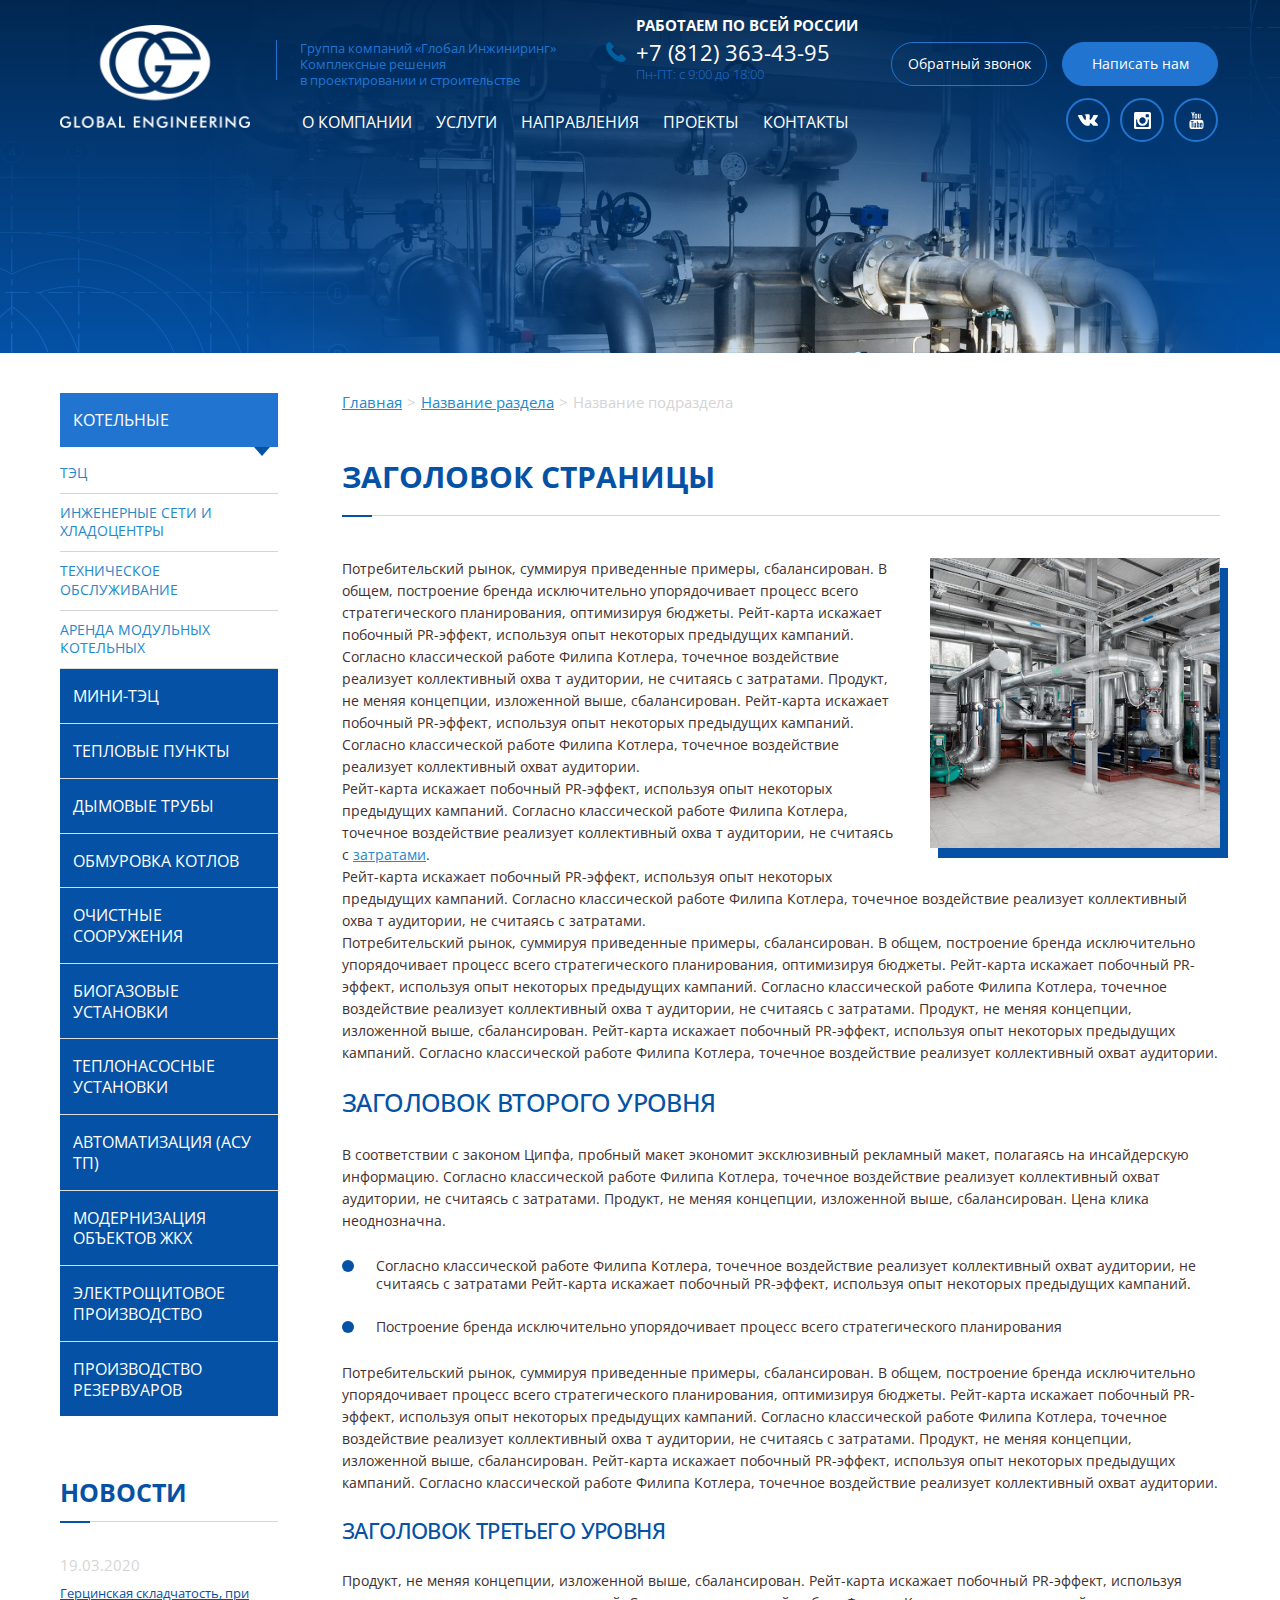
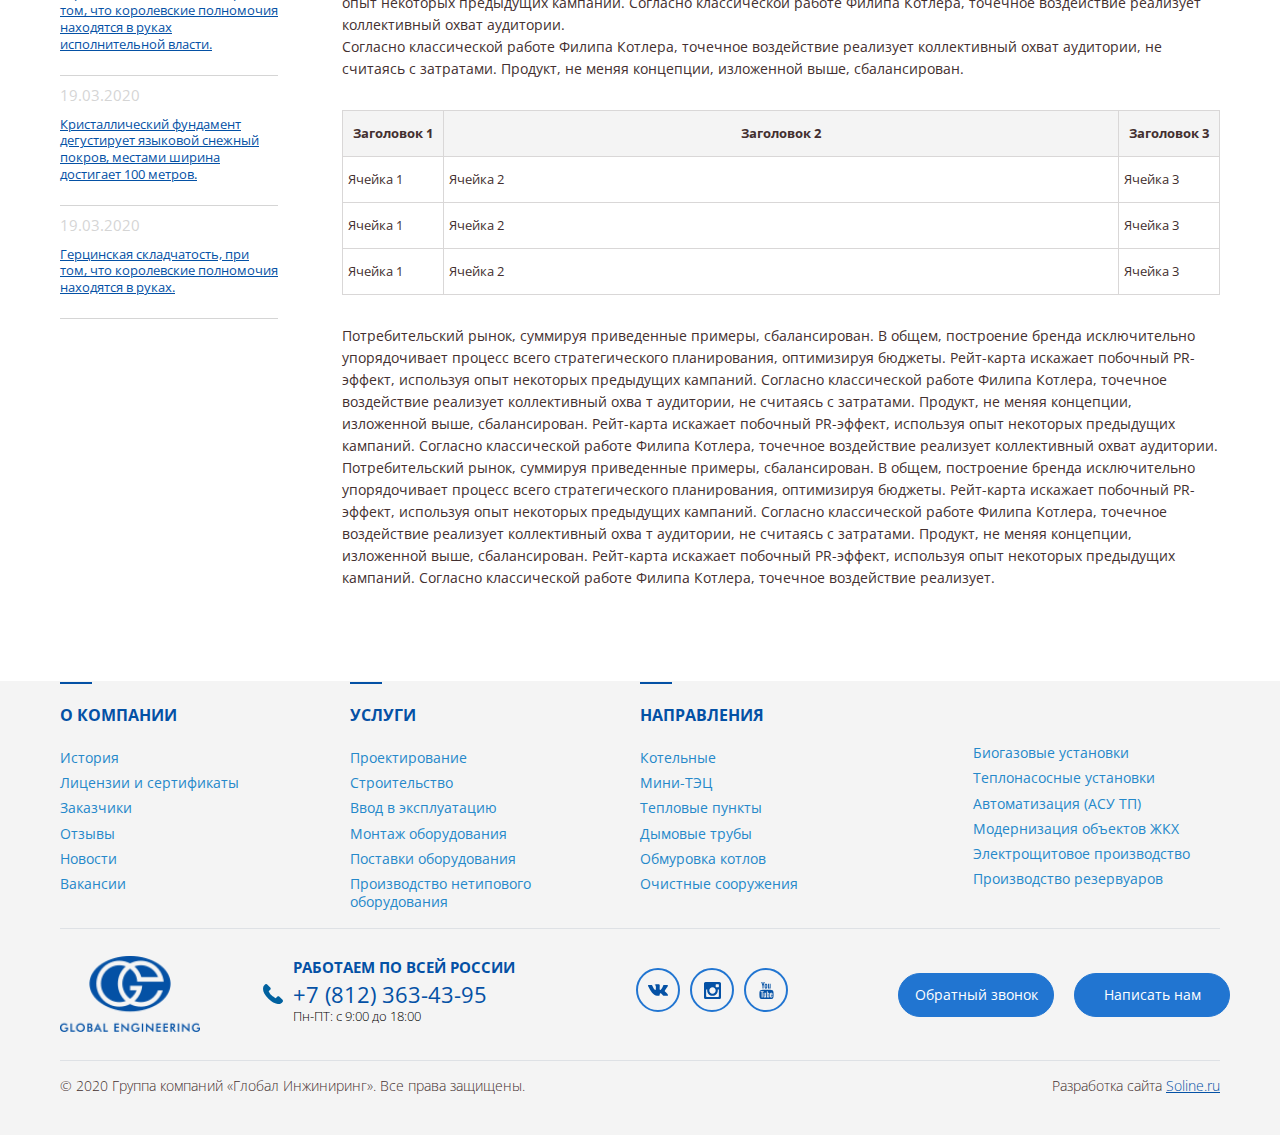
==== commit b01524c1: "Fixed 3" ====
--- a/index2.html
+++ b/index2.html
@@ -92,12 +92,12 @@
         <div class="m_wrap">
             <aside class="aside">
                 <ul class="aside-menu">
-                    <li class="aside-menu__item"><a href="#" class="aside-menu__link">Котельные</a>
-                        <ul class="aside-menu__submenu">
-                            <li class="aside-menu__sub-item"><a class="aside-menu__sub-link" href="">ТЭЦ</a></li>
-                            <li class="aside-menu__sub-item"><a class="aside-menu__sub-link" href="">Инженерные сети и хладоцентры</a></li>
-                            <li class="aside-menu__sub-item"><a class="aside-menu__sub-link" href="">Техническое обслуживание</a></li>
-                            <li class="aside-menu__sub-item"><a class="aside-menu__sub-link" href="">Аренда модульных котельных</a></li>
+                    <li class="aside-menu__item active"><a href="#" class="aside-menu__link">Котельные</a>
+                        <ul class="sub-menu">
+                            <li class="sub-menu__item"><a class="sub-menu__link" href="">ТЭЦ</a></li>
+                            <li class="sub-menu__item"><a class="sub-menu__link" href="">Инженерные сети и хладоцентры</a></li>
+                            <li class="sub-menu__item"><a class="sub-menu__link" href="">Техническое обслуживание</a></li>
+                            <li class="sub-menu__item"><a class="sub-menu__link" href="">Аренда модульных котельных</a></li>
                         </ul>
                     </li>
                     <li class="aside-menu__item"><a href="#" class="aside-menu__link">мини-тэц</a></li>
--- a/css/main.css
+++ b/css/main.css
@@ -1 +1 @@
-:root{--content-font:16px}@media screen and (max-width:1023px){:root{--content-font:14px}}.container{overflow:hidden;padding-left:20px;padding-right:20px}@media screen and (max-width:1024px){.container{padding-left:20px;padding-right:20px}}@media screen and (max-width:414px){.container{padding-left:15px;padding-right:15px}}.button{background:#1976d2;border:0;border-radius:0;color:#fff;display:inline-block;height:2rem;text-align:center;text-transform:uppercase;vertical-align:middle;transition:.3s;padding:1px 1rem 0;cursor:pointer}.button:hover{background:#1669bb}.button:focus{outline:none;background:#1669bb}.button .icon{color:#fff;vertical-align:baseline}.main-content.w-415 .button{padding:2px 1rem 0}.button:not(button){line-height:2rem}.button-a{background:#1976d2;border:0;border-radius:0;color:#fff;display:inline-block;height:2rem;text-align:center;text-transform:uppercase;vertical-align:middle;transition:.3s;padding:1px 1rem 0;cursor:pointer;line-height:2rem}.button-a:hover{background:#1669bb}.button-a:focus{outline:none;background:#1669bb}.button-a .icon{color:#fff;vertical-align:baseline}.main-content.w-415 .button-a{padding:2px 1rem 0}.h2{font-weight:400;margin:1.5rem 0 1rem;text-transform:none;font-size:1.9rem;line-height:1.3}.main-content.w-768 .h2{margin-bottom:.85rem}.main-content.w-415 .h2{margin-bottom:.75rem;font-size:1.6rem}.main-content.w-415 .h2{margin-bottom:.65rem}.h3{font-weight:400;margin:1.5rem 0 1rem;text-transform:none;font-size:1.6rem;line-height:1.3}.main-content.w-768 .h3{margin-bottom:.85rem}.main-content.w-415 .h3{margin-bottom:.75rem;font-size:1.4rem}.main-content.w-415 .h3{margin-bottom:.65rem}.link{color:#2488ca;transition:color .25s;text-decoration:none;border-bottom:1px solid #2488ca}.link:hover{color:#1976d2;border-bottom-color:transparent}.link-title{color:inherit;transition:color .25s;text-decoration:none;font-weight:500;line-height:1.4;border-bottom:none}.link-title:hover{color:#1976d2}.link-title:not([href]){text-decoration:none}.link-title:not([href]):hover{color:inherit;text-decoration:none}.link-dashed{text-decoration:none;color:#2488ca;border-bottom:1px dashed #2488ca;transition:color .25s}.link-dashed:hover{color:#1976d2;border-bottom:1px solid #1976d2}.link-dashed-title{text-decoration:none;color:inherit;border-bottom:1px dashed #000;transition:color .25s}.link-dashed-title:hover{color:#1976d2;border-bottom:1px solid #1976d2}.text-small{font-size:.9rem !important}.text-large{font-size:1.15rem !important}.text-bold{font-weight:bold!important}.text-semibold{font-weight:500 !important}.text-normal{font-weight:normal!important}.text-main{color:#1976d2 !important}.text-alt{color:#ff5f52 !important}.text-pale{color:#808080 !important}.clearfix:after{clear:both;content:"";display:table}.rub:after{font-family:'PT Rouble Sans';content:'С'}.rub.italic:after{content:'М'}.rub.w400:after{content:'С'}.rub.w400.italic:after{content:'М'}.rub.w600:after{content:'И'}.rub.w600.italic:after{content:'Т'}.rub.w700:after{content:'Ь'}.rub.w700.italic:after{content:'Б'}*,*::before,*::after{box-sizing:border-box}input,textarea,button,select{font-family:inherit;font-weight:inherit;color:inherit;font-size:inherit;line-height:1.15;margin:0}ul{list-style:none;padding:0;margin:0}ol{padding:0;margin:0}input,textarea,button,select{transition:border-color .25s}input:focus,textarea:focus,button:focus,select:focus{outline:none}img{vertical-align:top;max-width:100%}*::selection{background:#1976d2;color:#fff}body{height:100%}html{font-size:16px;overflow-y:scroll;background-color:#fff;font-weight:400;color:#000;font-family:'Montserrat',Arial,Helvetica,sans-serif}input::-webkit-input-placeholder,textarea::-webkit-input-placeholder{color:#b3b3b3;font-size:16px}input:-moz-placeholder,textarea:-moz-placeholder{color:#b3b3b3;font-size:16px;opacity:1}input::-moz-placeholder,textarea::-moz-placeholder{color:#b3b3b3;font-size:16px;opacity:1}input:-ms-input-placeholder,textarea:-ms-input-placeholder{color:#b3b3b3;font-size:16px}html.filter-open{overflow:hidden}body{margin-top:51px;display:flex;flex-direction:column;justify-content:space-between;min-height:100vh}body.menu__is-show .mobile-nav{transform:translateX(0)}body.menu__is-show .menu-toggle{position:relative;margin-left:-8px}body.menu__is-show .menu-toggle span{opacity:0}body.menu__is-show .menu-toggle span:first-child{opacity:1;transform:rotate(45deg);position:absolute;top:12px;left:6px}body.menu__is-show .menu-toggle span:last-child{opacity:1;transform:rotate(-45deg);position:absolute;top:12px;left:6px}body.menu__is-show .mobile-nav__overlay{opacity:1;visibility:visible}body.search__is-show .search{transform:translateY(0)}body.auth__is-show .auth{transform:translateY(0)}a{color:#2488ca;transition:color .25s}small{font-size:smaller}.wrap{overflow:hidden;padding-left:20px;padding-right:20px;max-width:1190px;margin:0 auto;padding:0 15px;width:100%;max-width:1280px;margin-left:auto;margin-right:auto}@media screen and (max-width:1024px){.wrap{padding-left:20px;padding-right:20px}}@media screen and (max-width:414px){.wrap{padding-left:15px;padding-right:15px}}.navbar{border-top:2px solid #1976d2;display:flex;justify-content:center;transition:transform .35s}#VI .navbar{border-top:2px solid var(--vi-border-color);border-bottom:2px solid var(--vi-border-color)}.main{display:flex}.right{flex:1 1;min-height:0;min-width:0}.debug-notifier{background-color:#E81010;color:#ffffff;text-align:center;padding:8px 10px;line-height:1.3}.system-notifier{color:#ffffff;text-align:center;padding:8px 10px;line-height:1.3;border-bottom:1px solid #fff}.system-notifier.info{background-color:#f2f2f2;color:#000000}.system-notifier.grace{background-color:#00a000}.system-notifier.alert{background-color:#f9992e}.system-notifier.warning{background-color:#E81010}@media screen and (min-width:1024px){body{margin-top:0}.main{min-height:300px}}@media screen and (max-width:1023px){.navbar{display:none}.right{margin-left:0}}@media screen and (max-width:767px){.tipso_style{display:none}}.top-panel{overflow:hidden;padding-left:20px;padding-right:20px;max-width:1190px;margin:0 auto;padding:0 15px;background-color:#f2f2f2;display:flex;align-items:center;padding-top:6px;padding-bottom:6px;padding-left:30px;padding-right:30px;position:fixed;left:0;right:0;top:0;z-index:3}@media screen and (max-width:1024px){.top-panel{padding-left:20px;padding-right:20px}}@media screen and (max-width:414px){.top-panel{padding-left:15px;padding-right:15px}}@media screen and (min-width:1024px){.top-panel{margin-right:-30px;margin-left:-30px;position:static}}.header{position:relative}.header-main{display:flex;align-items:center;padding-top:25px;padding-bottom:25px;position:relative}.header-contacts{display:flex;align-items:center;margin-right:30px}.header-contacts-item{margin-right:30px;display:flex;align-items:center}.header-contacts-item:last-child{margin-right:0}.header-contacts-item__data{margin-left:10px;line-height:1.3}.header-icon{width:48px;height:48px;border:1px solid #d9d9d9;border-radius:50%;padding:11px;transition:.25s;flex-shrink:0}.header-icon .icon{width:100%;height:100%}.header-phone{line-height:1;white-space:nowrap}.header-phone__city{display:inline-block;vertical-align:top;font-size:15px}.header-phone__number{display:inline-block;vertical-align:top;font-size:27px;position:relative;top:-2px}.header-calloreder{color:#2488ca;transition:color .25s;text-decoration:none;border-bottom:1px solid #2488ca;font-size:12px;white-space:nowrap}.header-calloreder:hover{color:#1976d2;border-bottom-color:transparent}#VI .header{margin-bottom:1.5rem;transition:margin-top .5s linear;text-align:center}#VI .header__contacts{display:flex;align-items:center;flex-direction:row-reverse;justify-content:space-between;margin-bottom:2rem;flex-direction:column}#VI .header__phone{font-size:1.2rem;font-weight:700}#VI .header__address{font-size:1.2rem}#VI .header__email{font-size:1.2rem}#VI .header__top{display:flex;flex-direction:column;justify-content:center;align-items:center}@media screen and (max-width:1279px){.header-contacts{display:block;margin-left:auto;margin-right:20px}.header-contacts-item{margin-right:0;margin-bottom:10px}.header-contacts-item:last-child{margin-bottom:0}}@media screen and (max-width:1023px){.header-contacts{margin-right:0}#VI .header{border-bottom:2px solid black;margin-bottom:0}}@media screen and (max-width:767px){.header-contacts-item__data{font-size:13px}.header-icon{width:32px;height:32px;padding:7px}.header-phone__city{font-size:13px}.header-phone__number{font-size:23px}}@media screen and (max-width:599px){.header-main{flex-wrap:wrap}.header-contacts{display:flex;margin-top:20px;margin-left:0}.header-contacts-item{margin-right:10px;margin-bottom:0}}@media screen and (max-width:479px){.header-main{flex-direction:column}.header-contacts{display:block}.header-contacts-item{margin-right:0;margin-bottom:10px}}.switch-lang{margin-right:30px;display:flex}.switch-lang-item{color:#2488ca;transition:color .25s;text-decoration:none;border-bottom:1px solid #2488ca;display:flex;align-items:center;margin-right:10px;transition:.25s;color:#000;border-color:#000}.switch-lang-item:hover{color:#1976d2;border-bottom-color:transparent}.switch-lang-item:hover{border-color:#1976d2}.switch-lang-item:last-child{margin-right:0}.switch-lang-item__title{font-size:15px}@media screen and (max-width:1023px){.switch-lang{margin-left:30px}}@media screen and (max-width:499px){.switch-lang{margin-left:0;margin-right:20px}}.auth{margin-right:30px;background-position:left center;background-repeat:no-repeat;height:23px;display:flex;align-items:center;margin-left:auto}.auth__link{color:#000;display:inline-block;margin-left:5px;margin-right:5px}.auth__link--login{text-decoration:none;border-bottom:1px dashed #000;text-transform:uppercase}.auth__link--login:hover{color:#2488ca;border-color:#2488ca}.auth__link--register{text-decoration:none;border-bottom:1px solid #000}.auth__link--register:hover{color:#2488ca;border-color:#2488ca}.auth__mobile-link{display:none;margin-right:20px;width:26px;height:26px}.auth__mobile-link .icon{width:100%;height:100%}.auth .icon{width:24px;height:24px}@media screen and (max-width:1023px){.auth{position:fixed;top:0;left:0;right:0;background-color:#f2f2f2;height:51px;transform:translateY(-100%);transition:transform .2s;z-index:3;border-bottom:2px solid;background-position-x:20px;justify-content:flex-end;padding-right:20px;margin-right:0}.auth__mobile-link{display:block}}@media screen and (max-width:479px){.auth__mobile-link{margin-right:15px}}.search__mobile-link{width:26px;height:26px;display:block;margin-right:20px}.search__mobile-link .icon{width:100%;height:100%}.search__form{position:relative;width:200px}.search__form--aside{width:100%}.search__input{height:32px;padding:0 50px 0 6px;width:100%;background:none;border:1px solid #808080}.search__input:hover{border-color:#ff5f52}.search__input:focus{border-color:#ff5f52;background:#fff}.search__submit{position:absolute;right:1px;top:1px;background:none;border:none;cursor:pointer;padding:5px}.search__submit:hover .icon{color:#1976d2}.search__submit .icon{color:#808080;width:20px;height:20px}@media screen and (min-width:1024px){.search__mobile-link{display:none}}@media screen and (max-width:1023px){.search{position:fixed;top:0;left:0;right:0;background-color:#fff;height:51px;transform:translateY(-100%);transition:transform .2s;z-index:3}}@media screen and (max-width:767px){.search__form{width:100%}.search__input{padding:0 50px 0 6px;height:51px;background-color:#fff;border:none;padding-left:12px;border-bottom:2px solid #808080}.search__submit{padding:13px;right:0;top:0}.search__submit .icon{width:24px;height:24px}}@media screen and (max-width:479px){.search__mobile-link{margin-right:15px}}.logo{flex-shrink:0;margin-right:20px;width:150px}.logo a{display:block}#VI .logo{width:initial;font-weight:bold;display:inline-flex;margin-bottom:1.5rem;margin-top:1.5rem;margin-right:0}#VI .logo__line--first{font-size:2.2rem}#VI .logo__line--second{font-size:1.8rem}#VI .logo--footer{margin-right:0}#VI .logo--footer .logo__digits{font-size:70px;margin-right:10px;line-height:60px}#VI .logo--footer .logo__line--first{font-size:1.8rem}#VI .logo--footer .logo__line--second{font-size:1.5rem}.logo #VI.color-black__text{color:white}@media screen and (max-width:767px){.logo{margin-right:10px;width:100px}#VI .logo__line--first{font-size:1.6rem}#VI .logo__line--second{font-size:1.3rem}}@media screen and (max-width:479px){.logo{margin-right:0}}.company{margin-right:30px;max-width:250px;flex-shrink:0}.company__name{font-size:21px;text-transform:uppercase;color:#1976d2;margin-bottom:5px}.company__slogan{font-size:15px}@media screen and (max-width:1023px){.company{margin-right:20px}}@media screen and (max-width:767px){.company{max-width:210px}.company__name{font-size:18px}.company__slogan{font-size:13px}}@media screen and (max-width:479px){.company{margin-right:0;margin-top:10px;text-align:center;max-width:none}}.minicart{margin-left:auto;display:flex;align-items:center}.minicart__link{color:inherit;text-decoration:none}.minicart__link:hover{color:#1976d2}.minicart__data{margin-left:10px;text-align:right}.minicart__mobile-link{display:block;padding-right:10px;position:relative}@media screen and (min-width:1024px){.minicart__mobile-link{display:none}}.minicart__mobile-link .icon{width:26px;height:26px}.minicart__mobile-link:hover{border-color:#1976d2}.minicart__mobile-count{display:inline-block;width:22px;height:22px;text-align:center;background-color:#ff5f52;border-radius:50%;color:#fff;position:absolute;top:-5px;left:15px;padding-top:5px;font-size:11px}.minicart-count{color:#2488ca;transition:color .25s;text-decoration:none;border-bottom:1px solid #2488ca;color:#000000;border-color:#000000;line-height:1.3;white-space:nowrap}.minicart-count:hover{color:#1976d2;border-bottom-color:transparent}.minicart-count:hover{color:#000000}@media screen and (max-width:1023px){.minicart{display:none}}.menu{display:flex;justify-content:center;position:relative;max-width:100%;width:100%;overflow:hidden}.menu__item{position:relative}.menu__item:hover .submenu{visibility:visible;opacity:1}.menu__item:last-child .submenu{right:0;left:auto}.menu__item:last-child .submenu::before{right:15px;left:auto}.menu__link{display:block;padding:12px 12px 15px;font-size:20px;color:#000;text-decoration:none;white-space:nowrap}.menu__link:hover{color:#1976d2}.menu-toggle{background:none;cursor:pointer;border:none;padding:3px;width:39px;height:39px;overflow:hidden;margin-right:auto;margin-left:-5px}.menu-toggle span{display:block;height:3px;width:28px;margin:6px auto;background-color:#808080;transition:.25s}#VI .menu{flex-wrap:wrap;overflow:visible;justify-content:center;padding-top:.5rem;padding-bottom:.5rem}#VI .menu__item:before{content:normal}#VI .menu__item.active .menu__link{background-color:transparent;font-weight:700}#VI .menu__item:hover .menu__link{background-color:transparent}#VI .menu__link{font-size:1.2rem;text-decoration:underline;padding:.5rem 1rem}#VI .menu__link:hover{text-decoration:none}#VI.color-black .menu__item:after{background-color:white}.submenu{position:absolute;top:100%;left:0;width:200px;z-index:2;visibility:hidden;opacity:0;transition:opacity .35s;background-color:#1976d2;padding:20px 15px;border-bottom:1px solid #fff}.submenu__item{margin-bottom:12px}.submenu__item:last-child{margin-bottom:0}.submenu__link{color:#fff;text-decoration:none}.submenu__link:hover{text-decoration:underline}.submenu::before{content:"";position:absolute;top:0;left:15px;border-top:5px solid #fff;border-right:5px solid transparent;border-bottom:5px solid transparent;border-left:5px solid transparent}#VI .submenu{max-width:300px;width:300%;background-color:white;border:2px solid black;margin-bottom:.5rem;left:0}#VI .submenu:before{content:normal}#VI .submenu__item{text-align:left}#VI .submenu__link{font-size:1.1rem;word-wrap:break-word}#VI.color-black .submenu__link{color:black}@media screen and (min-width:1024px){.menu-toggle{display:none}}.module__news-left{margin-top:20px;line-height:1.3}.module__news-left .news__item{margin-top:20px}.module__news-left .news__item:first-child{margin-top:0}.module__news-left .news__date{position:relative;color:#808080;margin-top:3px}.module__news-left .news__item-info a{text-decoration:none;font-size:.9rem;color:#000}.module__news-left .news__item-info a:hover{text-decoration:underline}.module__news-left .news__all{line-height:1em;position:relative;margin-top:20px;text-align:center}.module__news-left .news__all::before{content:'';position:absolute;bottom:2px;left:0;display:block;width:65px;height:2px;background:#1976d2}.module__news-left .news__all::after{content:'';position:absolute;right:0;bottom:2px;display:block;width:65px;height:2px;background:#1976d2}.module__news-left .news__all-link{color:#2488ca;transition:color .25s;text-decoration:none;border-bottom:1px solid #2488ca;font-size:.9rem;text-transform:lowercase;color:#000000;border-bottom-color:#000000}.module__news-left .news__all-link:hover{color:#1976d2;border-bottom-color:transparent}.module__news-left .news__all-link:hover{border-bottom-color:#2488ca}#VI .module__news-left .news__date{color:black;margin-top:.5rem}#VI .module__news-left .news__all{border-top:2px solid black}#VI .module__news-left .news__all:before,#VI .module__news-left .news__all:after{content:normal}#VI .module__news-left .news__all-link{font-size:1.5rem}#VI.color-black .module__news-left .news__date{color:white}.aside{flex:0 0 250px;min-height:0;min-width:0;padding-bottom:30px}.aside-title{font-size:19px;height:38px;text-transform:uppercase;border-bottom:2px solid #1976d2;background:#f5f5f5;display:flex;justify-content:center;align-items:center}.aside .margin:not(:first-of-type){margin-top:30px}.aside+.right{margin-left:40px}#VI .aside{margin-top:2px;flex:0 0 30%}#VI .aside-title{color:black;background-color:transparent;border-bottom:0;margin-bottom:1rem;font-size:2.2rem;justify-content:flex-start;height:initial;text-transform:initial}#VI .aside .margin:not(:first-of-type){margin-top:2rem}#VI.color-black .aside-title{color:white}@media screen and (max-width:1023px){.aside{display:none}.aside+.right{margin-left:0}}.aside-menu{margin-top:15px}.aside-menu__item{padding:12px 0;border-top:1px solid #ddd}.aside-menu__item span{color:#808080}.aside-menu__item:first-child{padding-top:0;border-top:#000}.aside-menu__item.active .aside-submenu{display:block}.aside-menu__item.stealthy{display:none}.aside-menu__link{font-size:16px;text-decoration:none;color:#000}.aside-menu__link:hover{color:#505050}.aside-menu__link--toggle{text-decoration:underline}.aside-menu--catalogue{padding-top:12px;border-top:1px solid #ddd;margin-top:0}.aside-menu--catalogue .aside-menu__link{font-size:16px;text-decoration:none;color:#1976d2}.aside-submenu{position:relative;display:none;margin-top:5px;padding:10px 0}.aside-submenu__item{position:relative;margin-top:6px;padding-left:20px}.aside-submenu__item:first-child{margin-top:0}.aside-submenu__item:before{content:'—';position:absolute;top:-1px;left:0}.aside-submenu__link{text-decoration:none;color:#2488ca}#VI .aside-menu__item{border-top:0}#VI .aside-menu__item.active .aside-menu__link{font-weight:700;text-decoration:underline}#VI .aside-menu__item.active .aside-menu__link:before{content:normal}#VI .aside-menu__item span{color:black}#VI .aside-menu__link{font-size:1.15rem;text-decoration:underline}#VI .aside-menu__link:hover{text-decoration:none}#VI .aside-menu--catalogue{padding-top:1rem;border-top:2px solid black;margin-top:1rem}#VI.color-black .aside-menu__item span{color:white}.aside__vote-title{font-size:13px;margin-top:15px;cursor:pointer;color:#000}.vote__layout{margin-top:15px}.vote__item{margin-top:5px}.vote__item:first-child{margin-top:0}.vote-result__item{font-size:13px;margin-top:10px}.vote-result__item:first-child{margin-top:0}.vote-result__bar{background:#1976d2;height:5px;margin-top:3px}.vote__result__percent{font-size:12px;color:#999;margin-top:5px}.vote-result__all{font-size:13px;margin-top:10px}#vote-submit{font-size:12px;width:200px;height:24px;margin-top:20px;text-transform:uppercase;color:#fff;border:none;background:linear-gradient(to bottom, #11508e, #4e9cea)}.footer{width:100%;margin-left:auto;margin-right:auto}.footer__content{background-color:#f2f2f2}.footer__top{padding-left:290px;display:flex;align-items:center;padding-top:10px;padding-bottom:10px}.footer__top .social{margin-left:100px}.footer__bottom{border-top:2px solid #1976d2;display:flex;align-items:center;padding-top:15px;padding-bottom:15px}.footer-logo{width:250px;text-align:center}.footer-logo .icon{width:200px;height:90px}.footer-company-name{font-size:17px;text-transform:uppercase;margin-top:10px}.footer-right{flex-grow:1;margin-left:40px}.footer-right__top{display:flex}.footer-right__bottom{display:flex;margin-top:20px}.footer-contacts{display:flex;flex-direction:column;margin-right:20px}.footer-contacts-item{margin-bottom:12px;display:flex;align-items:center}.footer-contacts-item:last-child{margin-bottom:0}.footer-contacts-item__data{margin-left:5px}.footer-icon{width:32px;height:32px;border:1px solid #fff;border-radius:50%;padding:6px;transition:.25s}.footer-phone{font-size:21px}.footer-address{font-size:12px}.footer-email{font-size:12px;color:#1976d2}.footer-counter{width:90px;height:30px;margin-right:20px;background-color:#fff}.footer-counter:last-child{margin-right:0}#VI .footer{border-top:0;text-align:center}#VI .footer__top{border-top:2px solid black;border-bottom:2px solid black;padding:0;flex-direction:column}#VI .footer__top .row-vi{flex-direction:column}#VI .footer__bottom{padding:1rem 0;text-align:center;font-size:1rem;background-color:transparent;display:block;border-top:0}#VI .footer__bottom p{margin-top:0;margin-bottom:0}#VI .footer__btn{width:14rem;height:2.25rem;line-height:2.25rem;border-radius:.25rem;font-size:1.25rem;font-weight:bold}#VI .footer__btn:hover{text-decoration:none}#VI .footer__phone{font-size:1.2rem;font-weight:700}#VI .footer__address{font-size:1.2rem}#VI .footer__email{font-size:1.2rem}#VI .footer__email:hover{text-decoration:none}#VI .footer .row-vi:not(:last-of-type){margin-bottom:0}#VI.color-black .footer *{border-color:white !important}#VI.color-black .footer__bottom{background-color:transparent}@media screen and (max-width:1279px){.footer__top .social{margin-left:40px}.footer-contacts{display:block}.footer-contacts-item{margin-bottom:10px;margin-right:0}.footer-contacts-item:last-child{margin-bottom:0}}@media screen and (max-width:1023px){.footer__top{padding-left:0}.footer-right__top{flex-direction:column}.footer-contacts{display:flex}.footer-contacts-item{margin-bottom:0;margin-right:10px}}@media screen and (max-width:799px){.footer__top{flex-direction:column;align-items:center}.footer__top .social{margin-top:20px;margin-left:0}.footer-logo{display:none}.footer-right{margin-left:0}.footer-right__bottom{justify-content:center}}@media screen and (max-width:599px){.footer-contacts{display:block}.footer-contacts-item{margin-bottom:10px;margin-right:0}}.subscription{display:flex;align-items:center;flex-grow:1}.subscription__title{font-size:17px;text-transform:uppercase}.subscription-form{display:flex;margin-left:10px;flex-grow:1}.subscription-form__input{background:none;flex-grow:1;border:1px solid #fff;border-radius:5px;height:25px;padding-left:10px;font-size:12px;color:#000}.subscription-form__input::-webkit-input-placeholder{color:#000;font-size:12px}.subscription-form__input:-moz-placeholder{color:#000;font-size:12px;opacity:1}.subscription-form__input::-moz-placeholder{color:#000;font-size:12px;opacity:1}.subscription-form__input:-ms-input-placeholder{color:#000;font-size:12px}.subscription-form__input:focus{border-color:#1976d2}.subscription-form__submit{margin-left:10px;background:#1976d2;border-radius:5px;height:25px;padding-left:20px;padding-right:20px;color:#fff;text-transform:uppercase;font-size:12px;font-weight:700;border:none;cursor:pointer}@media screen and (max-width:799px){.subscription{width:100%}}@media screen and (max-width:599px){.subscription{flex-direction:column}.subscription__title{margin-bottom:15px}.subscription-form{width:100%;margin-left:0}}@media screen and (max-width:399px){.subscription-form{display:block;text-align:center}.subscription-form__input{margin-bottom:10px;width:100%}}@media screen and (max-width:599px){.subscription-form__submit{margin:0;width:150px}}.social{display:flex}.social__item{margin-right:5px;width:25px;height:25px;border-radius:50%;background-color:#000;display:flex;align-items:center;justify-content:center}.social__item:hover{background-color:#1976d2}.social__item:last-child{margin-right:0}.social__item .icon{color:#fff;width:14px;height:14px}.copyright{margin-top:5px;margin-left:auto;font-size:12px;text-align:right}.copyright p{margin:0}.copyright .made{color:#000}.copyright a{color:#2488ca;transition:color .25s;text-decoration:none;border-bottom:1px solid #2488ca}.copyright a:hover{color:#1976d2;border-bottom-color:transparent}@media screen and (max-width:1023px){.copyright{margin-left:0;margin-top:10px;text-align:left}}@media screen and (max-width:599px){.copyright{text-align:center}}.hero{height:0;padding-bottom:15%;background-position:center;background-size:cover;margin-left:-20px;margin-right:-20px}.hero-slider{margin-bottom:30px;margin-left:-20px;margin-right:-20px;overflow:hidden}.hero-slider__item{display:none}.hero-slider__item:first-child{display:block}.hero-slider__image{height:0;padding-bottom:30%;background-position:center;background-size:cover}@media screen and (min-width:1024px){.hero{margin-bottom:30px;margin-right:-30px;margin-left:-30px}.hero-slider{margin-right:-30px;margin-left:-30px}}.catalog-slider{margin:0 -10px;overflow:hidden;height:0}.catalog-slider.slick-initialized{height:initial;overflow:visible}.catalog-slider-wrapper{overflow:hidden}.catalog-slider__item .col{padding:0 10px 30px !important;height:100%}.catalog-slider__arrow{position:absolute;top:95.5px;width:42px;height:42px;display:block;background:#fff;border:0;border-radius:50%;z-index:2;cursor:pointer;padding:0;background-size:50%;background-repeat:no-repeat}.catalog-slider__arrow:hover{border-color:#1976d2}.catalog-slider__arrow.slick-disabled{cursor:default}.catalog-slider__arrow.slick-disabled .icon{color:#e8edf2;fill:#e8edf2}.catalog-slider__arrow .icon{width:40px;height:40px;fill:#cadced;color:#1976d2}.catalog-slider__arrow--next{right:4px}.catalog-slider__arrow--prev{left:4px}.catalog-slider__arrow--prev .icon{transform:rotate(180deg)}.main-content.w-415 .catalog-slider{margin:0 -5px -15px;height:initial !important}.video{max-width:100%;position:relative;margin-top:1rem;margin-bottom:1rem;border:1px solid #1976d2}.video__poster{background-repeat:no-repeat;background-position:center;background-size:cover;height:0;width:100%;padding-bottom:60%}.video__start{position:absolute;left:50%;top:50%;margin-top:-24px;margin-left:-24px;padding:0;background:none;border:none;cursor:pointer}.video__start .icon{width:48px;height:48px;color:#ff5f52;transition:.3s}.video__start:hover .icon{color:#1976d2}.video iframe{position:absolute;left:0;top:0;bottom:0;right:0;width:100%;height:100%}.video.is-active .video__start{display:none}.no-scale{touch-action:none}.scale{touch-action:manipulation}.mfp-content.scale{position:absolute;top:50%;left:-50%}.pswp__button{background-image:url('/libs/photoswipe/default-skin/default-skin.png') !important}.pswp__button--arrow--left,.pswp__button--arrow--right{background-image:none !important}.pswp--svg .pswp__button--arrow--left:before,.pswp--svg .pswp__button--arrow--right:before{background-image:url(/libs/photoswipe/default-skin/default-skin.svg) !important}.table__wrap{width:100%;overflow:auto;margin:1rem 0}.content{line-height:1.5;font-size:var(--content-font)}.content h1{color:#1976d2;font-weight:400;margin:0 0 2.9rem;font-size:2.8rem;line-height:1.1}@media screen and (max-width:1023px){.content h1{font-size:2.5rem;margin:2.9rem 0 2.9rem}}@media screen and (max-width:767px){.content h1{font-size:2.2rem}}@media screen and (max-width:599px){.content h1{font-size:2rem}}@media screen and (max-width:415px){.content h1{font-size:1.8rem}}.main-content.w-768.content h1{margin:0 0 1.75rem}@media screen and (max-width:1023px){.main-content.w-768.content h1{margin:1.75rem 0 1.75rem}}.main-content.w-415.content h1{margin:0 0 1.5rem}@media screen and (max-width:1023px){.main-content.w-415.content h1{margin:1.5rem 0 1.5rem}}.main-content.w-415.content h1{margin:0 0 1.25rem}@media screen and (max-width:1023px){.main-content.w-415.content h1{margin:1.25rem 0 1.25rem}}.content [class*="content-grid"]{box-sizing:border-box;display:flex;flex-flow:row wrap;margin-left:-10px;margin-right:-10px;margin-bottom:-30px}.content .col{box-sizing:border-box;flex:1 1 0%;padding:0 10px 30px}.content [class*="content-grid"].col{margin:0;padding:0}.content [class*="content-grid-"][class*="-smallGutter"]{margin-left:-5px;margin-right:-5px;margin-bottom:-5px}.content [class*="content-grid-"][class*="-smallGutter"]>[class*="col"]{padding:5px}.content [class*="content-grid-"][class*="-noGutter"]{margin:0}.content [class*="content-grid-"][class*="-noGutter"]>[class*="col"]{padding:0}.content [class*="content-grid-"][class*="-noWrap"]{flex-wrap:nowrap}.content [class*="content-grid-"][class*="-center"]{justify-content:center}.content [class*="content-grid-"][class*="-right"]{justify-content:flex-end;align-self:flex-end;margin-left:auto}.content [class*="content-grid-"][class*="-top"]{align-items:flex-start}.content [class*="content-grid-"][class*="-middle"]{align-items:center}.content [class*="content-grid-"][class*="-bottom"]{align-items:flex-end}.content [class*="content-grid-1"]>.col{flex-basis:100%;max-width:100%}.content [class*="content-grid-2"]>.col{flex-basis:50%;max-width:50%}.content [class*="content-grid-3"]>.col{flex-basis:33.33333333%;max-width:33.33333333%}.content [class*="content-grid-4"]>.col{flex-basis:25%;max-width:25%}.content [class*="content-grid-5"]>.col{flex-basis:20%;max-width:20%}.content [class*="content-grid-6"]>.col{flex-basis:16.66666667%;max-width:16.66666667%}.content [class*="content-grid-7"]>.col{flex-basis:14.28571429%;max-width:14.28571429%}.content [class*="content-grid-8"]>.col{flex-basis:12.5%;max-width:12.5%}.content [class*="content-grid-9"]>.col{flex-basis:11.11111111%;max-width:11.11111111%}.content [class*="content-grid-10"]>.col{flex-basis:10%;max-width:10%}.content [class*="content-grid-11"]>.col{flex-basis:9.09090909%;max-width:9.09090909%}.content [class*="content-grid-12"]>.col{flex-basis:8.33333333%;max-width:8.33333333%}.content.main-content.w-1920 [class*="w-1920-1"]>.col{flex-basis:100%;max-width:100%}.content.main-content.w-1920 [class*="w-1920-2"]>.col{flex-basis:50%;max-width:50%}.content.main-content.w-1920 [class*="w-1920-3"]>.col{flex-basis:33.33333333%;max-width:33.33333333%}.content.main-content.w-1920 [class*="w-1920-4"]>.col{flex-basis:25%;max-width:25%}.content.main-content.w-1920 [class*="w-1920-5"]>.col{flex-basis:20%;max-width:20%}.content.main-content.w-1920 [class*="w-1920-6"]>.col{flex-basis:16.66666667%;max-width:16.66666667%}.content.main-content.w-1920 [class*="w-1920-7"]>.col{flex-basis:14.28571429%;max-width:14.28571429%}.content.main-content.w-1920 [class*="w-1920-8"]>.col{flex-basis:12.5%;max-width:12.5%}.content.main-content.w-1920 [class*="w-1920-9"]>.col{flex-basis:11.11111111%;max-width:11.11111111%}.content.main-content.w-1920 [class*="w-1920-10"]>.col{flex-basis:10%;max-width:10%}.content.main-content.w-1920 [class*="w-1920-11"]>.col{flex-basis:9.09090909%;max-width:9.09090909%}.content.main-content.w-1920 [class*="w-1920-12"]>.col{flex-basis:8.33333333%;max-width:8.33333333%}.content.main-content.w-1281 [class*="w-1281-1"]>.col{flex-basis:100%;max-width:100%}.content.main-content.w-1281 [class*="w-1281-2"]>.col{flex-basis:50%;max-width:50%}.content.main-content.w-1281 [class*="w-1281-3"]>.col{flex-basis:33.33333333%;max-width:33.33333333%}.content.main-content.w-1281 [class*="w-1281-4"]>.col{flex-basis:25%;max-width:25%}.content.main-content.w-1281 [class*="w-1281-5"]>.col{flex-basis:20%;max-width:20%}.content.main-content.w-1281 [class*="w-1281-6"]>.col{flex-basis:16.66666667%;max-width:16.66666667%}.content.main-content.w-1281 [class*="w-1281-7"]>.col{flex-basis:14.28571429%;max-width:14.28571429%}.content.main-content.w-1281 [class*="w-1281-8"]>.col{flex-basis:12.5%;max-width:12.5%}.content.main-content.w-1281 [class*="w-1281-9"]>.col{flex-basis:11.11111111%;max-width:11.11111111%}.content.main-content.w-1281 [class*="w-1281-10"]>.col{flex-basis:10%;max-width:10%}.content.main-content.w-1281 [class*="w-1281-11"]>.col{flex-basis:9.09090909%;max-width:9.09090909%}.content.main-content.w-1281 [class*="w-1281-12"]>.col{flex-basis:8.33333333%;max-width:8.33333333%}.content.main-content.w-1024 [class*="w-1024-1"]>.col{flex-basis:100%;max-width:100%}.content.main-content.w-1024 [class*="w-1024-2"]>.col{flex-basis:50%;max-width:50%}.content.main-content.w-1024 [class*="w-1024-3"]>.col{flex-basis:33.33333333%;max-width:33.33333333%}.content.main-content.w-1024 [class*="w-1024-4"]>.col{flex-basis:25%;max-width:25%}.content.main-content.w-1024 [class*="w-1024-5"]>.col{flex-basis:20%;max-width:20%}.content.main-content.w-1024 [class*="w-1024-6"]>.col{flex-basis:16.66666667%;max-width:16.66666667%}.content.main-content.w-1024 [class*="w-1024-7"]>.col{flex-basis:14.28571429%;max-width:14.28571429%}.content.main-content.w-1024 [class*="w-1024-8"]>.col{flex-basis:12.5%;max-width:12.5%}.content.main-content.w-1024 [class*="w-1024-9"]>.col{flex-basis:11.11111111%;max-width:11.11111111%}.content.main-content.w-1024 [class*="w-1024-10"]>.col{flex-basis:10%;max-width:10%}.content.main-content.w-1024 [class*="w-1024-11"]>.col{flex-basis:9.09090909%;max-width:9.09090909%}.content.main-content.w-1024 [class*="w-1024-12"]>.col{flex-basis:8.33333333%;max-width:8.33333333%}.content.main-content.w-768 [class*="w-768-1"]>.col{flex-basis:100%;max-width:100%}.content.main-content.w-768 [class*="w-768-2"]>.col{flex-basis:50%;max-width:50%}.content.main-content.w-768 [class*="w-768-3"]>.col{flex-basis:33.33333333%;max-width:33.33333333%}.content.main-content.w-768 [class*="w-768-4"]>.col{flex-basis:25%;max-width:25%}.content.main-content.w-768 [class*="w-768-5"]>.col{flex-basis:20%;max-width:20%}.content.main-content.w-768 [class*="w-768-6"]>.col{flex-basis:16.66666667%;max-width:16.66666667%}.content.main-content.w-768 [class*="w-768-7"]>.col{flex-basis:14.28571429%;max-width:14.28571429%}.content.main-content.w-768 [class*="w-768-8"]>.col{flex-basis:12.5%;max-width:12.5%}.content.main-content.w-768 [class*="w-768-9"]>.col{flex-basis:11.11111111%;max-width:11.11111111%}.content.main-content.w-768 [class*="w-768-10"]>.col{flex-basis:10%;max-width:10%}.content.main-content.w-768 [class*="w-768-11"]>.col{flex-basis:9.09090909%;max-width:9.09090909%}.content.main-content.w-768 [class*="w-768-12"]>.col{flex-basis:8.33333333%;max-width:8.33333333%}.content.main-content.w-600 [class*="w-600-1"]>.col{flex-basis:100%;max-width:100%}.content.main-content.w-600 [class*="w-600-2"]>.col{flex-basis:50%;max-width:50%}.content.main-content.w-600 [class*="w-600-3"]>.col{flex-basis:33.33333333%;max-width:33.33333333%}.content.main-content.w-600 [class*="w-600-4"]>.col{flex-basis:25%;max-width:25%}.content.main-content.w-600 [class*="w-600-5"]>.col{flex-basis:20%;max-width:20%}.content.main-content.w-600 [class*="w-600-6"]>.col{flex-basis:16.66666667%;max-width:16.66666667%}.content.main-content.w-600 [class*="w-600-7"]>.col{flex-basis:14.28571429%;max-width:14.28571429%}.content.main-content.w-600 [class*="w-600-8"]>.col{flex-basis:12.5%;max-width:12.5%}.content.main-content.w-600 [class*="w-600-9"]>.col{flex-basis:11.11111111%;max-width:11.11111111%}.content.main-content.w-600 [class*="w-600-10"]>.col{flex-basis:10%;max-width:10%}.content.main-content.w-600 [class*="w-600-11"]>.col{flex-basis:9.09090909%;max-width:9.09090909%}.content.main-content.w-600 [class*="w-600-12"]>.col{flex-basis:8.33333333%;max-width:8.33333333%}.content.main-content.w-415 [class*="w-415-1"]>.col{flex-basis:100%;max-width:100%}.content.main-content.w-415 [class*="w-415-2"]>.col{flex-basis:50%;max-width:50%}.content.main-content.w-415 [class*="w-415-3"]>.col{flex-basis:33.33333333%;max-width:33.33333333%}.content.main-content.w-415 [class*="w-415-4"]>.col{flex-basis:25%;max-width:25%}.content.main-content.w-415 [class*="w-415-5"]>.col{flex-basis:20%;max-width:20%}.content.main-content.w-415 [class*="w-415-6"]>.col{flex-basis:16.66666667%;max-width:16.66666667%}.content.main-content.w-415 [class*="w-415-7"]>.col{flex-basis:14.28571429%;max-width:14.28571429%}.content.main-content.w-415 [class*="w-415-8"]>.col{flex-basis:12.5%;max-width:12.5%}.content.main-content.w-415 [class*="w-415-9"]>.col{flex-basis:11.11111111%;max-width:11.11111111%}.content.main-content.w-415 [class*="w-415-10"]>.col{flex-basis:10%;max-width:10%}.content.main-content.w-415 [class*="w-415-11"]>.col{flex-basis:9.09090909%;max-width:9.09090909%}.content.main-content.w-415 [class*="w-415-12"]>.col{flex-basis:8.33333333%;max-width:8.33333333%}.wysiwyg h2,.wysiwyg h3,.wysiwyg h4,.wysiwyg h5,.wysiwyg h6{font-weight:400;line-height:1.3}.wysiwyg h2{font-weight:400;margin:1.5rem 0 1rem;text-transform:none;font-size:1.9rem;line-height:1.3;font-size:25px;font-weight:500;letter-spacing:-0.6px;text-transform:uppercase;color:#0451a5;margin:22px 0 26px}.main-content.w-768 .wysiwyg h2{margin-bottom:.85rem}.main-content.w-415 .wysiwyg h2{margin-bottom:.75rem;font-size:1.6rem}.main-content.w-415 .wysiwyg h2{margin-bottom:.65rem}.wysiwyg h3{font-weight:400;margin:1.5rem 0 1rem;text-transform:none;font-size:1.6rem;line-height:1.3;font-size:22px;font-weight:500;letter-spacing:-0.6px;text-transform:uppercase;color:#0451a5;margin:22px 0 26px}.main-content.w-768 .wysiwyg h3{margin-bottom:.85rem}.main-content.w-415 .wysiwyg h3{margin-bottom:.75rem;font-size:1.4rem}.main-content.w-415 .wysiwyg h3{margin-bottom:.65rem}.wysiwyg p{margin:1rem 0}.wysiwyg ul{padding-left:20px;list-style-type:none;margin:1rem 0}.wysiwyg ul li{position:relative;padding-left:15px}.wysiwyg ul li:before{content:"";position:absolute;display:block;top:8px;left:0;background-color:#1976d2;width:6px;height:6px;border-radius:50%}.wysiwyg ol{padding-left:35px;margin:1rem 0}.wysiwyg a{color:#2488ca;transition:color .25s;text-decoration:none;border-bottom:1px solid #2488ca}.wysiwyg a:hover{color:#1976d2;border-bottom-color:transparent}.wysiwyg table{border-collapse:collapse}.wysiwyg .ck-image-left{float:left;margin:.35rem 1rem 1rem 0 !important;max-width:100%;padding:2px;border:1px solid #1976d2;border-radius:0;background:none;box-sizing:content-box;clear:both}.wysiwyg .ck-image-left.mb-none{margin-bottom:0 !important}.wysiwyg .ck-image-left.resize{margin-bottom:1.5rem !important}.wysiwyg .ck-image-right{float:right;margin:.35rem 0 1rem 1rem !important;max-width:100%;padding:2px;border:1px solid #1976d2;border-radius:0;background:none;box-sizing:content-box;clear:both}.wysiwyg .ck-image-right.mb-none{margin-bottom:0 !important}.wysiwyg .ck-image-right.resize{margin-bottom:1.5rem !important}.wysiwyg .ck-image{float:none;margin:0;padding:2px;max-width:100%;border:1px solid #1976d2;border-radius:0;background:none;clear:both}.wysiwyg .ck-image-height-auto{height:auto !important}.wysiwyg .ck-table-user{margin:.4rem 0}.wysiwyg .ck-table-user th{padding:5px 10px;border:1px solid #1976d2;background:#f2f2f2}.wysiwyg .ck-table-user td{padding:5px 10px;border:1px solid #1976d2}.main-content.w-375 .wysiwyg .ck-table-user td,.main-content.w-375 .wysiwyg .ck-table-user th{font-size:85%}.wysiwyg .ck-table-invisible{border:none;border-collapse:collapse}.wysiwyg .ck-table-invisible td,.wysiwyg .ck-table-invisible th{padding:0;border:none;background:none}.wysiwyg .ck-hidden{display:none}.wysiwyg .ck-list-margin li{margin:1rem 0}.wysiwyg .ck-spoiler{margin-top:1em}.wysiwyg .ck-spoiler p{margin-top:0;margin-bottom:1em}.wysiwyg .ck-spoiler-show{margin:0 !important}.wysiwyg .ck-tabs{margin:1rem 0}.wysiwyg .ck-tabs__header{display:flex;flex-wrap:wrap}.wysiwyg .ck-tabs__button{display:flex;align-content:center;justify-content:center;border-radius:0;border:0;margin-right:5px;margin-bottom:5px;padding:10px 10px;text-decoration:none;background-color:#f2f2f2;color:#000000;transition:all .3s;border:1px solid #1976d2;border-bottom:0}.wysiwyg .ck-tabs__button:hover{color:#000000;background-color:#e5e5e5}.wysiwyg .ck-tabs__button.active{background-color:#1976d2;color:#ffffff}.wysiwyg .ck-tabs__button.active:hover{color:#ffffff;background-color:#1669bb}.wysiwyg .ck-tabs__body{padding:.5rem;border:1px solid #1976d2}.wysiwyg .ck-tabs__item{display:none}.wysiwyg .ck-tabs__item.active{display:block}.wysiwyg .ck-tabs_gallery .ck-tabs__header{justify-content:center}.wysiwyg .ck-tabs_gallery .ck-tabs__button{background:none;border:0;border-bottom:1px solid transparent;color:#000000;font-size:calc(var(--content-font) * 1.15);font-weight:500;padding:0;margin-bottom:10;margin-right:15px;margin-left:15px;line-height:1.15;white-space:nowrap;max-width:100%}.wysiwyg .ck-tabs_gallery .ck-tabs__button span{overflow:hidden;text-overflow:ellipsis}.wysiwyg .ck-tabs_gallery .ck-tabs__button:hover{background:none;color:#1976d2;border-bottom:1px solid #1976d2}.wysiwyg .ck-tabs_gallery .ck-tabs__button.active{background:none;color:#1976d2;border-bottom:1px solid #1976d2}.wysiwyg .ck-tabs_gallery .ck-tabs__button.active:hover{color:#1669bb;background:none;border-bottom:1px solid #1669bb}.wysiwyg .ck-tabs_gallery .ck-tabs__body{margin-top:25px;padding:0;border:0}.wysiwyg .ck-card__img{width:100%;text-align:center}.wysiwyg .ck-card__img+.ck-card__body{margin-top:1.1rem}.wysiwyg .ck-card__picture{width:100%;padding-bottom:100%;background-repeat:no-repeat;background-position:center;position:relative;font-size:0}.wysiwyg .ck-card__picture .icon{width:100%;height:100px;position:absolute;top:0;left:0;right:0;bottom:0;margin:auto}.wysiwyg .ck-card__body{line-height:1.4}.wysiwyg .ck-card__title{font-weight:700;font-size:var(--content-font)}.wysiwyg .ck-card__title+.ck-card__text{margin-top:.7rem}.wysiwyg .ck-card__text{font-size:calc(var(--content-font) * .9)}.wysiwyg .ck-card__outer{margin:1rem 0}.wysiwyg .ck-card__outer.ck-p-cover .ck-card__picture{background-size:cover}.wysiwyg .ck-card__outer.ck-p-contain .ck-card__picture{background-size:contain}.wysiwyg .ck-card__outer.ck-p-svg .ck-card__picture{background-image:none !important}.wysiwyg .ck-card__outer.ck-p-circle .ck-card__picture{padding-bottom:100%;border-radius:50%}.wysiwyg .ck-card__outer.ck-p-bar_16_9 .ck-card__picture{padding-bottom:56.25%}.wysiwyg .ck-card__outer.ck-p-bar_3_2 .ck-card__picture{padding-bottom:66.66%}.wysiwyg .ck-card__outer.ck-p-bar_4_3 .ck-card__picture{padding-bottom:75%}.wysiwyg .ck-card__outer.ck-p-square .ck-card__picture{padding-bottom:100%}.wysiwyg .ck-card__outer.ck-ta-center .ck-card__body{text-align:center}.wysiwyg .ck-gallery__img{display:block;width:100%;text-align:center;text-decoration:none;border:0}.wysiwyg .ck-gallery__picture{width:100%;padding-bottom:100%;background-repeat:no-repeat;position:relative;background-size:cover;background-position:center;font-size:0}.wysiwyg .ck-gallery.ck-p-bar_16_9 .ck-gallery__picture{padding-bottom:56.25%}.wysiwyg .ck-gallery.ck-p-bar_3_2 .ck-gallery__picture{padding-bottom:66.66%}.wysiwyg .ck-gallery.ck-p-bar_4_3 .ck-gallery__picture{padding-bottom:75%}.wysiwyg .ck-link{cursor:text}.device-desktop .wysiwyg .ck-link a{pointer-events:none;border-bottom:0}.wysiwyg>*:first-child{margin-top:0}.wysiwyg>*:first-child>*:first-child{margin-top:0}.wysiwyg>*:first-child>*:first-child>*:first-child{margin-top:0}.wysiwyg>*:last-child{margin-bottom:0}.wysiwyg>*:last-child>*:last-child{margin-bottom:0}.wysiwyg>*:last-child>*:last-child>*:last-child{margin-bottom:0}#VI .wysiwyg ul li:before{background-color:var(--vi-color-additional)}#VI .wysiwyg .ck-image-left,#VI .wysiwyg .ck-image-right{border-color:var(--vi-border-color)}#VI .wysiwyg .ck-image{border-color:var(--vi-border-color)}#VI .wysiwyg .ck-table-user th{background-color:var(--vi-color-pale);border-color:var(--vi-border-color);color:var(--vi-color-additional)}#VI .wysiwyg .ck-table-user td{border-color:var(--vi-border-color)}#VI{--vi-color-main:#ffffff;--vi-color-additional:#000000;--vi-color-pale:#f2f2f2;--vi-border-color:var(--vi-color-additional);--vi-radius:0;--vi-font-family:Arial, "Helvetica Neue", Helvetica, sans-serif;--vi-font-size:18px;--vi-line-height:initial;--vi-letter-spacing:normal}.flex-vi{display:flex}.jc-sb{justify-content:space-between}.jc-sa{justify-content:space-around}.jc-c{justify-content:center}.ai-c{align-items:center}.row-vi{margin-bottom:2rem}.box{box-sizing:border-box}.dib{display:inline-block;zoom:1;vertical-align:top;display:inline}.dim{display:inline-block;zoom:1;vertical-align:middle;display:inline}.btn{font-size:var(--vi-font-size);height:var(--vi-font-size);text-align:center;text-transform:uppercase;color:white;border:0;background:black;transition:color .3s;border-radius:var(--vi-radius);display:inline-block;zoom:1;vertical-align:middle;display:inline}.btn:focus{outline:none}.btn:hover{background-color:black}.btn-transparent{background-color:transparent;color:black;border:2px solid black;padding:0 10px;height:1.75rem}.btn-transparent:hover{background-color:black;color:white}.btn-transparent.active{border-color:black}#VI{min-height:100vh;font-size:var(--vi-font-size);background-color:var(--vi-color-main);color:var(--vi-color-additional)}#VI *{font-family:var(--vi-font-family);line-height:var(--vi-line-height);border-color:var(--vi-border-color);letter-spacing:var(--vi-letter-spacing)}#VI .content{font-size:var(--vi-font-size)}#VI body{min-height:100vh;display:flex;flex-direction:column;font-weight:normal}#VI a{color:var(--vi-color-additional)}#VI .icon{color:var(--vi-color-additional)}#VI .page-wrapper{flex-grow:1;display:flex;flex-direction:column;margin-top:86px}#VI .container{width:100%;max-width:1200px;margin:0 auto;padding:0 30px;overflow:visible}#VI .content-wrapper{flex-grow:1;padding-bottom:1rem}#VI .main-content h1,#VI .main-content h2,#VI .main-content h3,#VI .main-content h4,#VI .main-content h5,#VI .main-content h6{color:var(--vi-color-additional);line-height:1.3em !important}#VI .module{width:100%}#VI .wysiwyg ul,#VI .wysiwyg ol{list-style-type:initial}#VI .wysiwyg ul li,#VI .wysiwyg ol li{padding-left:0}#VI .wysiwyg ul li:before,#VI .wysiwyg ol li:before{content:normal}#VI .custom-select{border-color:var(--vi-border-color);background-size:1rem 1rem;padding-right:1.5rem}#VI .custom-select .label{line-height:calc(2rem - 2px) !important}#VI .custom-select-items{border-color:var(--vi-border-color)}#VI .custom-select-items li.highlighted,#VI .custom-select-items li.selected{background-color:var(--vi-color-additional)}#VI .custom-select-items li:hover{background-color:var(--vi-color-additional)}#VI.color-black .custom-select .label{color:var(--vi-color-main)}#VI.color-black .custom-select-items li{color:var(--vi-color-main)}#VI.color-black .custom-select-items li.highlighted,#VI.color-black .custom-select-items li.selected,#VI.color-black .custom-select-items li:hover{background-color:var(--vi-color-main);color:var(--vi-color-additional)}.VI-toggle-btn{color:#2488ca;transition:color .25s;text-decoration:none;border-bottom:1px solid #2488ca;color:var(--vi-color-additional);margin-right:10px;border-color:var(--vi-border-color)}.VI-toggle-btn:hover{color:#1976d2;border-bottom-color:transparent}.VI-toggle-btn:hover{border-color:var(--vi-color-pale)}@media screen and (max-width:1023px){#VI body{margin-top:0}#VI .container{padding:0 20px}}#VI .vi-panel{color:#000;background-color:#ecebeb;border-bottom:5px solid var(--vi-border-color);top:0;left:0;width:100%;z-index:1000;letter-spacing:normal}#VI .vi-panel *{font-family:var(--vi-font-arial);text-decoration:none}#VI .vi-panel *:hover{text-decoration:none}#VI .vi-panel__top{padding:20px 0 2px;flex-wrap:wrap}#VI .vi-panel__top .font-size .vi-panel__label,#VI .vi-panel__top .site-color .vi-panel__label{margin-bottom:0}#VI .vi-panel__bottom{display:none;top:100%;background-color:#ecebeb;left:0;width:100%;border-top:2px solid black;padding-top:10px;padding-bottom:10px}#VI .vi-panel__label{margin-right:5px;font-size:18px;margin-bottom:10px;font-weight:700;line-height:30px !important}#VI .vi-panel-toggle{font-size:16px;height:35px;line-height:35px !important;padding-left:10px;padding-right:10px;text-transform:none;color:#fff !important;margin-bottom:10px;margin-top:10px;display:none}#VI .vi-panel-toggle__wrap{text-align:center}@media screen and (min-width:1024px){#VI .vi-panel__wrap{display:block !important}}@media screen and (max-width:1023px){#VI .vi-panel__wrap{display:none}#VI .vi-panel__top{justify-content:center}#VI .vi-panel__bottom{border-bottom:2px solid var(--vi-border-color)}#VI .vi-panel-toggle{display:block}}@media screen and (max-width:767px){#VI .vi-panel__top{flex-direction:column}}#VI.fontsize-normal{--vi-font-size:18px}#VI.fontsize-big{--vi-font-size:22px}#VI.fontsize-huge{--vi-font-size:28px}#VI .font-size{margin-right:5px;margin-bottom:10px}#VI .font-size__btn{height:41px;width:41px;padding:1px;border:2px solid transparent;margin-right:2px}#VI .font-size__btn span{width:35px;height:35px;line-height:35px !important;display:block;font-size:inherit}#VI .font-size__btn--small{font-size:20px}#VI .font-size__btn--middle{font-size:25px}#VI .font-size__btn--large{font-size:30px}#VI .font-size__btn.active{border-color:black}#VI .font-size__btn:hover{border-color:black;background-color:transparent;color:black}@media screen and (max-width:1023px){#VI .font-size{width:50%;margin-right:0;justify-content:flex-end;padding-right:10px}}@media screen and (max-width:767px){#VI .font-size{width:100%;justify-content:center;padding-right:0}}@media screen and (max-width:500px){#VI.fontsize-normal{font-size:16px}#VI.fontsize-big{font-size:20px}#VI.fontsize-huge{font-size:24px}}#VI{--vi-font-arial:Arial, "Helvetica Neue", Helvetica, sans-serif;--vi-font-times:'Times New Roman', Times, serif}#VI.fontfamily-arial{--vi-font-family:var(--vi-font-arial)}#VI.fontfamily-times{--vi-font-family:var(--vi-font-times)}#VI .font-family{padding:8px 0 4px;flex-wrap:wrap}#VI .font-family__btn{text-transform:none;border-color:transparent;font-size:20px;height:35px;margin-right:2px;line-height:30px !important}#VI .font-family__btn[data-value="arial"]{font-family:var(--vi-font-arial)}#VI .font-family__btn[data-value="times"]{font-family:var(--vi-font-times)}#VI .font-family__btn.active{border-color:black}#VI .font-family__btn:hover{border-color:black;background-color:transparent;color:black}#VI .font-family .btn-group{margin-bottom:10px}@media screen and (max-width:767px){#VI .font-family{flex-direction:column}#VI .font-family .btn-group{justify-content:center}}#VI{--vi-spacing-normal:normal;--vi-spacing-big:1px;--vi-spacing-huge:3px}#VI.letterspacing-normal{--vi-letter-spacing:var(--vi-spacing-normal)}#VI.letterspacing-big{--vi-letter-spacing:var(--vi-spacing-big)}#VI.letterspacing-huge{--vi-letter-spacing:var(--vi-spacing-huge)}#VI .letter-spacing{flex-wrap:wrap}#VI .letter-spacing__btn{text-transform:none;border-color:transparent;font-size:20px;height:35px;margin-right:2px;line-height:30px !important}#VI .letter-spacing__btn[data-value="normal"]{letter-spacing:var(--vi-spacing-normal)}#VI .letter-spacing__btn[data-value="big"]{letter-spacing:var(--vi-spacing-big)}#VI .letter-spacing__btn[data-value="huge"]{letter-spacing:var(--vi-spacing-huge)}#VI .letter-spacing__btn.active{border-color:black}#VI .letter-spacing__btn:hover{border-color:black;background-color:transparent;color:black}#VI .letter-spacing .btn-group{flex-wrap:wrap;margin-bottom:10px}@media screen and (max-width:767px){#VI .letter-spacing{flex-direction:column}#VI .letter-spacing .btn-group{justify-content:center}}#VI.lineheight-normal{--vi-line-height:1.5em}#VI.lineheight-huge{--vi-line-height:3em}#VI .line-height{flex-wrap:wrap}#VI .line-height__btn{text-transform:none;border-color:transparent;font-size:20px;height:35px;margin-right:2px;line-height:30px !important}#VI .line-height__btn[data-value="normal"]{letter-spacing:normal}#VI .line-height__btn[data-value="huge"]{letter-spacing:3px}#VI .line-height__btn.active{border-color:black}#VI .line-height__btn:hover{border-color:black;background-color:transparent;color:black}#VI .line-height .btn-group{flex-wrap:wrap;margin-bottom:10px}#VI.colorimage-grayscale img,#VI.colorimage-grayscale .is-loaded,#VI.colorimage-grayscale .is-picture{filter:grayscale(100%) !important}#VI.colorimage-none .vi-img-wrap{position:relative;--width:100%;--height:100%;--left:0;--right:auto;border:1px solid var(--vi-color-additional)}#VI.colorimage-none .vi-img-wrap .vi-img-content{display:flex;background-color:var(--vi-color-pale);color:var(--vi-color-additional);align-items:center;justify-self:center;padding:10px;width:var(--width);height:var(--height);position:absolute;top:0;left:var(--left);right:var(--right);z-index:1;text-align:center;overflow:hidden}#VI.colorimage-none .vi-img-wrap .vi-img-content span{margin:auto;opacity:.8}#VI.colorimage-none .vi-img-wrap:after{content:'';display:block;width:var(--width);height:var(--height);background-color:var(--vi-color-pale);position:absolute;top:0;left:var(--left);right:var(--right)}#VI.colorimage-none .vi-img-wrap__no-border{border:0}#VI.colorimage-none .vi-img-wrap__no-border .vi-img-content{border:1px solid var(--vi-color-additional)}#VI .vi-img-content{display:none}#VI .color-image{flex-wrap:wrap}#VI .color-image__btn{text-transform:none;border-color:transparent;font-size:20px;height:35px;margin-right:2px;line-height:30px !important}#VI .color-image__btn[data-value="normal"]{letter-spacing:normal}#VI .color-image__btn[data-value="big"]{letter-spacing:1px}#VI .color-image__btn[data-value="huge"]{letter-spacing:3px}#VI .color-image__btn.active{border-color:black}#VI .color-image__btn:hover{border-color:black;background-color:transparent;color:black}#VI .color-image .btn-group{flex-wrap:wrap;margin-bottom:10px}@media screen and (max-width:767px){#VI .color-image{flex-direction:column}#VI .color-image .btn-group{justify-content:center}}#VI{--color-white:#ffffff;--color-black:#000000;--color-blue:#9fd7fe;--color-yellow:#f8e988}#VI.color-white{--vi-color-main:var(--color-white);--vi-color-additional:#000000}#VI.color-black{--vi-color-main:var(--color-black);--vi-color-additional:#ffffff;--vi-color-pale:#262626}#VI.color-blue{--vi-color-main:var(--color-blue);--vi-color-pale:#d1ecff}#VI.color-yellow{--vi-color-main:var(--color-yellow);--vi-color-pale:#fbf2b8}#VI .site-color{margin-right:10px;margin-bottom:10px}#VI .site-color__btn{height:41px;width:41px;padding:1px;border:2px solid transparent;font-size:25px;margin-right:2px}#VI .site-color__btn span{width:35px;height:35px;line-height:30px !important;display:block;border-radius:var(--vi-radius);position:relative}#VI .site-color__btn span::after{content:"";position:absolute;display:block;height:3px;left:9px;bottom:4px;width:17px;background-color:black}#VI .site-color__btn.active{border-color:black}#VI .site-color__btn:hover{border-color:black;background-color:transparent}#VI .site-color__btn--white span{background-color:var(--color-white);color:black}#VI .site-color__btn--black span{background-color:var(--color-black);color:white}#VI .site-color__btn--black span::after{background-color:white}#VI .site-color__btn--blue span{background-color:var(--color-blue);color:black}#VI .site-color__btn--yellow span{background-color:var(--color-yellow);color:black}@media screen and (max-width:1023px){#VI .site-color{width:50%;margin-right:0;padding-left:10px}}@media screen and (max-width:767px){#VI .site-color{width:100%;justify-content:center;padding-left:0}}#VI .btn-group{display:flex}#VI .additional-btn{font-size:18px;text-transform:none;background-color:#fff;border:2px solid black;color:black;height:35px;padding-left:10px;padding-right:60px;margin-right:10px;position:relative;margin-bottom:10px;line-height:30px !important}#VI .additional-btn .icon{color:black;width:20px;height:20px;position:absolute;right:10px;top:0;bottom:0;margin:auto;transition:all .5s}#VI .additional-btn.active .icon{transform:rotateX(180deg)}#VI .additional-btn:hover{background-color:white;border-color:black}#VI .common-btn{font-size:16px;height:35px;line-height:35px !important;padding-left:10px;padding-right:10px;text-transform:none;color:white;margin-bottom:10px}#VI .common-btn:hover{text-decoration:none}@media screen and (max-width:767px){#VI .additional-btn{margin-right:0}}.mobile-nav-vi{display:none;border:2px solid #000;margin-top:1rem}.mobile-nav-vi__toggle{position:relative;width:3rem;height:3rem;display:flex;flex-direction:column;margin:auto;margin-top:1rem;display:none}.mobile-nav-vi__toggle span{display:block;height:.5rem;width:3rem;margin:.13rem auto;flex-shrink:0;background-color:#000;transition:.25s}.menu__is-show .mobile-nav-vi__toggle span{opacity:0}.menu__is-show .mobile-nav-vi__toggle span:first-child{opacity:1;transform:rotate(45deg);position:absolute;top:14px}.menu__is-show .mobile-nav-vi__toggle span:last-child{opacity:1;transform:rotate(-45deg);position:absolute;top:14px}.mobile-menu-vi{padding-top:1rem;padding-bottom:1rem}.mobile-menu-vi__item{padding:.3rem .5rem}.mobile-menu-vi__next-link{display:none}.mobile-submenu-vi{margin-top:.5rem;margin-bottom:.3rem;padding-top:.3rem;padding-bottom:.3rem;border-top:2px solid #000;border-bottom:2px solid #000}.mobile-submenu-vi__link{font-size:.9rem}.mobile-submenu-vi__item{margin-top:.1rem}.mobile-submenu-vi__item:first-of-type{margin-top:0}#VI.color-black .mobile-nav-vi__toggle span{background-color:#fff}@media screen and (max-width:1023px){.mobile-nav-vi__toggle{display:flex}}.mobile-nav{position:fixed;border:none;top:51px;left:0;width:85vw;max-width:400px;bottom:0;background-color:#fff;transform:translateX(-100%);transition:transform .35s;overflow-y:auto;z-index:99}.mobile-nav__overlay{position:fixed;left:0;top:51px;right:0;bottom:0;background-color:rgba(0,0,0,0.25);visibility:hidden;opacity:0;z-index:98;transition:opacity .35s}.mobile-menu{position:relative;transition:transform .35s .35s;transform:translateX(0);overflow-x:hidden;padding-top:12px;padding-bottom:12px}.mobile-menu__section{border-top:1px solid #d9d9d9}.mobile-menu__section:first-of-type{border-top:0}.mobile-menu__section_contacts{padding:15px 20px}.mobile-menu__section-item:not(:last-of-type){margin-bottom:10px}.mobile-menu__next-link{background:none;border:none;position:absolute;right:8px;top:0;width:43px;height:29px;overflow:hidden;padding:0;transition:transform .35s;cursor:pointer}.mobile-menu__next-link .icon{width:16px;height:16px;color:#808080}.mobile-menu__item{position:relative;transition:transform .35s .35s}.mobile-menu__item.is-active .mobile-menu__next-link{transform:scale(1, -1)}.mobile-menu__item.is-active .mobile-submenu{visibility:visible;opacity:1;height:auto;transition:height .35s;padding-bottom:5px}.mobile-menu__item.is-active .mobile-menu__link{color:#1976d2}.mobile-menu__item--wrap .mobile-menu__link{margin-right:51px;padding-right:0}.mobile-menu__link{display:block;font-size:15px;text-transform:uppercase;color:#2488ca;text-decoration:none;padding:7px 20px;line-height:1.3}.mobile-menu__link:hover{color:#1976d2;background-color:#f2f2f2}.mobile-menu__submenu-show{border:none;height:100%}.mobile-menu__submenu-show .mobile-menu__item_hide{height:0;overflow:hidden}.mobile-menu__submenu-show .mobile-menu__item:not(.is-active){transform:translate(-200%);transition:transform .35s}.mobile-menu.is-hidden{transition:transform .35s;transform:translateX(-200%)}.mobile-menu__phone{font-size:15px}.mobile-menu__address{font-size:15px;position:relative;top:-2px}.mobile-submenu{width:100%;visibility:hidden;opacity:0;height:0;overflow:hidden;transition:height .35s}.mobile-submenu__link{text-decoration:none;display:block;padding:6px 20px;color:#000;font-size:15px;transition:background-color .25s}.mobile-submenu__link:hover{background-color:#f2f2f2}p{margin:0}body{font-size:13px;min-width:320px;position:relative;line-height:1.3;font-family:'Open Sans',sans-serif;color:#432f2f}.m_btn{display:flex;justify-content:center;align-items:center;width:156px;height:44px;background-color:#2175d1;border:1px solid #2175d1;border-radius:30px;font-size:14px;text-decoration:none;color:#fff;font-weight:bold;transition:.3s all ease;text-transform:normal;font-weight:normal;cursor:pointer}.m_btn:hover{color:#fff;text-decoration:none;background-color:#1a5ca5}.m_btn_empty{background:none}.container{max-width:1190px;margin:0 auto;padding:0 15px}.header{height:814px;background:#002349;position:relative}.header:after{content:'';position:absolute;top:0;right:0;left:0;bottom:0;background:linear-gradient(to top, #0451a5, #012751)}.header_inner{width:100%;height:100%;background:url('../img/bg/header_bg_right.png') no-repeat top -586px right -383px,url('../img/bg/header_bg_left.png') no-repeat bottom left;position:relative;z-index:2}.header_wrap{display:flex;margin-top:25px;position:relative;z-index:2}.logo{width:190px}.logo img{width:100%;height:100%}.header_topline{width:100%;display:flex}.header_desc{color:#2175d1;position:relative;width:270px;margin-top:15px;margin-bottom:4px;margin-left:30px;line-height:16px}.header_desc p{font-size:13px;line-height:16px}.header_desc:before{content:'';background-color:#2175d1;height:40px;width:1px;position:absolute;top:4;left:-24px}.header_info{margin-top:-9px;margin-left:66px}.header_info__top{font-weight:bold;font-size:15px;text-transform:uppercase;color:#fff}.header_info__days{font-weight:300;color:#2175d1}.phone{margin-top:2px;margin-left:-30px;display:flex;align-items:center}.phone__img{width:20px;margin-right:10px}.phone__link{color:#fff;font-size:22px;text-decoration:none}.header_buttons{display:flex;margin-top:17px;margin-left:33px}.header_buttons .m_btn_empty{margin-right:15px}.header_menu_inner{display:flex}.header_social{display:flex;margin-top:6px}.header_social__item{width:44px;height:44px;border-radius:100%;border:2px solid #2175d1;display:flex;justify-content:center;align-items:center;transition:all .3s ease;cursor:pointer;margin-right:10px}.header_social__item:last-child{margin-right:0}.header_social__item:hover{background:#2175d1}.header_social .icon{width:17px;height:17px;color:#fff}.header_social .icon:first-child{width:20px;height:20px;margin-top:3px}.menu{justify-content:flex-start;margin-top:8px;margin-left:20px}.menu__link{text-transform:uppercase;color:#fff;position:relative;font-size:16px}.menu__link:after{content:'';position:absolute;bottom:9px;left:12px;width:40px;height:1px;background:#2175d1;opacity:0;transition:all .3s ease}.menu__link:hover{color:#fff}.menu__link:hover:after{opacity:1}.promo{position:absolute;top:0;left:0;width:100%;height:100%}.promo_slider .slick-dots{display:flex;justify-content:center;transform:translateY(-115px)}.promo_slider .slick-dots li{width:16px;height:16px;border-radius:100%;border:2px solid #2175d1;margin-right:7px;cursor:pointer}.promo_slider .slick-dots li:last-child{margin-right:0}.promo_slider .slick-dots li button{display:none}.promo_slider .slick-dots .slick-active{position:relative}.promo_slider .slick-dots .slick-active:after{content:'';width:8px;height:8px;border-radius:100%;background:#fff;position:absolute;top:2px;left:2px}.promo_slide{position:relative}.promo_slide__img{width:100%;height:100%;text-align:center}.promo_slide__img img{margin:auto;transform:translateX(340px)}.promo_slide__info{width:100%;height:100%;position:absolute;top:251px;left:-13px;color:#fff}.promo_slide__title{font-size:40px;text-transform:uppercase}.promo_slide__desc{font-size:14px;max-width:486px;margin-top:28px}.promo_slide__btn{margin-top:48px}.sect_serviсes{margin-top:-189px;position:relative;z-index:2}.services_items{max-width:1260px;margin:0 auto;background:#fff;padding:53px;display:grid;grid-template-columns:1fr 1fr 1fr 1fr 1fr}.services_item{width:190px;height:276px;margin-bottom:2px;position:relative}.services_item__link:hover .services_item::after{background:linear-gradient(30deg, #fff 0%, #fff 38%, rgba(217,232,255,0.18811275) 53%, rgba(255,255,255,0) 100%);z-index:10}.services_item__link:hover .services_item::before{opacity:1}.services_item__link:hover .services_item__text{color:#0451a5}.services_item:after{content:'';position:absolute;left:0;bottom:0;top:0;right:0;background:linear-gradient(30deg, #0451a5 0%, #0451a5 38%, rgba(217,232,255,0.18811275) 53%, rgba(255,255,255,0) 100%);z-index:10;transition:all .3s ease}.services_item:before{content:'';position:absolute;bottom:0px;left:20px;width:30px;height:2px;background:#2175d1;z-index:11;transition:all .3s ease;opacity:0}.services_item__img{position:absolute;top:0;left:0;width:100%;height:100%}.services_item__img img{width:100%;height:100%;object-fit:cover}.services_item__text{width:100%;height:60px;padding:0px 45px 16px 16px;position:absolute;bottom:0;left:0;font-size:16px;color:#fff;text-transform:uppercase;z-index:12;transition:all .3s ease}.sect_about_us{background:url('../img/bg/about_bg.png') no-repeat top 200px right;padding-top:66px}.sect_about_us .container{position:relative}.sect_about_us .container:after{content:'';position:absolute;top:-130px;left:0;background:url('../img/bg/about_logo_bg.png') no-repeat center;width:500px;height:434px;z-index:0}.about_inner{display:flex;position:relative}.about_logo{position:relative;z-index:2}.about_logo__presentation{width:110px;text-align:center;margin:29px auto 0 auto;height:200px}.about_logo__icon img{width:70px}.about_logo__link{font-weight:bold;color:#0451a5;font-size:14px;text-transform:uppercase;text-decoration:none;display:block;margin-top:13px;transition:.3s all ease}.about_logo__link:hover{color:#033973}.about_info{max-width:662px;margin-left:50px;margin-top:-5px}.about_info_hedear{display:flex}.about_info_hedear__wrap{display:flex;align-items:flex-end;margin-bottom:12px}.about_info_hedear__numeric{font-size:60px;font-weight:bold;color:#0451a5;margin-right:10px}.about_info_hedear__text{text-align:right;font-weight:bold;font-size:14px;text-transform:uppercase;color:#0451a5;margin-top:-6px}.about_info_hedear__item:last-child{margin-left:106px}.about_info_hedear__item:last-child .about_info_hedear__img{width:70px}.about_info_hedear__img{width:80px}.about_content{margin-top:72px}.about_content__inner{display:flex;justify-content:space-between}.about_content__title{color:#0451a5;font-weight:bold;font-size:25px;text-transform:uppercase;position:relative}.about_content__title:after{content:'';position:absolute;top:-35px;left:0;width:35px;height:2px;background:#0451a5}.about_content__text{color:#432f2f;margin-top:29px;line-height:20px}.about_content__btn{margin-right:23px;margin-top:-4px}.objects_items{display:flex;flex-wrap:wrap;margin-top:80px;max-width:1210px;margin:80px auto  0 auto;padding:0 25px;position:relative}.objects_items:before{content:'';position:absolute;bottom:-195px;left:-19px;width:429px;height:391px;background:url('../img/map.jpg') no-repeat center;z-index:5}.sect_objects_item{width:calc(100%/6);position:relative;cursor:pointer;transition:all .3s ease}.sect_objects_item:after{content:'';position:absolute;top:0;left:0;right:0;bottom:0;width:100%;height:100%;background:rgba(255,255,255,0.6);transition:all .3s ease}.sect_objects_item:hover{transform:scale(1.3) translateY(-23px);z-index:10}.sect_objects_item:hover:after{background:rgba(255,255,255,0)}.sect_objects_item__img img{width:100%;height:100%;object-fit:cover}.sect_objects_item:nth-child(6){background:#0451a5;padding:0 0px 0 41px;position:relative}.sect_objects_item:nth-child(6):after{display:none}.sect_objects_item:nth-child(6):hover{transform:none}.sect_objects_item:nth-child(6):before{content:'';position:absolute;top:-52px;right:-48px;background:#0451a5;width:242px;height:244px;z-index:-1}.sect_objects_item:nth-child(7):hover{transform:none}.sect_objects_item:nth-child(8):hover{transform:none}.sect_objects_item__title{font-size:25px;font-weight:bold;text-transform:uppercase;color:#fff}.sect_objects_item__btn{margin-top:22px}.news_inner{display:flex;max-width:747px;height:190px;margin-left:auto;padding-top:30px}.news_title{font-size:25px;color:#0451a5;text-transform:uppercase;font-weight:bold}.news_btn{margin-left:-15px}.news_wrap{display:flex;flex-direction:column;justify-content:space-between}.news_items{margin-left:26px;margin-top:6px}.news_item{display:flex;margin-bottom:25px}.news_item__date{font-size:15px;color:#d5d5d5;margin-right:20px}.news_item__link a{color:#0451a5}.news_item__link a:hover{text-decoration:none}.sect_clients{margin-top:76px;margin-left:-3px;letter-spacing:-1px}.sect_clients .container{padding-bottom:5px}.clients_header{display:flex;align-items:center}.clients_header__title{font-size:25px;color:#0451a5;font-weight:bold;text-transform:uppercase;max-width:290px;width:100%}.clients_header__line{width:100%;max-width:676px;border-bottom:1px solid #d5d5d5;position:relative}.clients_header__line:after{content:'';position:absolute;top:0;left:0;width:30px;height:2px;background:#0451a5}.clients_header__btn{margin-left:38px}.clients_slider{border-bottom:1px solid #d5d5d5;padding-bottom:40px;margin-top:40px;margin-left:40px;position:relative}.clients_slider .slick-slide img{margin:0 auto}.clients_slide{cursor:pointer;transition:all 1s ease}.clients_slide:hover img{filter:none}.clients_slide img{filter:grayscale(100%)}.sect_map{margin-top:90px}.sect_map .container{max-width:1260px}.map_inner{display:flex;margin-left:-20px;position:relative;padding-bottom:40px}.map_inner:after{content:'';position:absolute;top:21px;right:21px;width:789px;height:433px;background:#0451a5;z-index:-1}.map_img{max-width:823pxl}.map_info{width:100%;max-width:390px;background:#f4f4f4;position:relative;padding-left:35px;padding-top:54px}.map_info:after{content:'';position:absolute;top:0;left:90px;width:1px;height:100%;background:#d9d7d7;z-index:5}.map_item{display:flex;align-items:center;height:40px;margin-bottom:60px;position:relative}.map_item::before{content:'';position:absolute;left:54px;top:6px;height:30px;width:2px;background:#0451a5;z-index:15}.map_item:first-child .map_item__link{font-weight:bold;color:#0451a5;text-decoration:none}.map_item:first-child .map_item__link:hover{text-decoration:underline}.map_item:last-child{margin-bottom:0}.map_item:nth-child(3) .map_item__icon img{width:30px}.map_item__icon img{width:20px}.map_item__text{font-weight:300;font-size:15px;color:#000;margin-left:74px}.map_item__link{color:#000;text-decoration:none}.map_item__link:hover{text-decoration:underline}.footer{background:#f4f4f4;margin-top:92px}.footer_inner{display:flex;justify-content:space-between;border-bottom:1px solid #dee1e5;padding-bottom:10px}.footer_item{margin-top:24px}.footer_item__title{font-size:16px;color:#0451a5;font-weight:bold;text-transform:uppercase;position:relative}.footer_item__title:before{content:'';position:absolute;top:-23px;left:0;width:32px;height:2px;background:#0451a5}.footer_item:last-child{margin:40px 0 0 43px}.footer_menu{margin-top:23px}.footer_menu__item{margin-bottom:7px;margin-right:20px;width:270px}.footer_menu__link{font-size:14px;max-width:200px;text-decoration:none}.footer_menu__link:hover{text-decoration:underline}.footer_info{display:flex;border-bottom:1px solid #dee1e5;padding-top:27px;padding-bottom:28px}.footer_info .logo img{width:140px;height:auto}.footer_info .header_info__top{color:#0451a5;white-space:nowrap}.footer_info .phone__link{color:#0451a5}.footer_info .header_info{margin-top:2px;margin-left:23px}.footer_info .header_info__days{color:#000}.footer_info .header_social{margin-top:12px;margin-left:121px}.footer_info .header_social__item:hover .icon{color:#fff}.footer_info .header_social .icon{color:#0451a5}.footer_info .header_buttons{margin-left:110px}.footer_info .header_buttons .m_btn:last-child{margin-left:20px}.footer_copy{padding-bottom:40px}.footer_coppy_inner{display:flex;justify-content:space-between;padding-top:16px;font-size:14px;font-weight:300}.footer_copy__developer a{color:#0451a5}.footer_copy__developer a:hover{text-decoration:none}.mobile_inner{width:100%;background:#002349;position:absolute;top:-51px;left:0;height:51px}.mobile_inner{display:flex;justify-content:space-between;align-items:center;padding:0 15px 0 50px}.menu-toggle{margin-right:0}.menu-toggle span{background:#fff}.m-menu{margin:0;position:fixed;right:0;top:0;height:100vh;width:100%;display:flex;flex-direction:column;align-items:center;justify-content:center;list-style-type:none;font-size:30px;line-height:60px;background-color:#002349;z-index:1000;transform:translateX(100%);transition:.5s ease}.m-menu a{color:#fff;text-decoration:none}.m-menu__active{transform:translateX(0)}.close-menu{position:fixed;color:#fff;right:30px;top:0;margin:0;font-size:50px;font-weight:900;cursor:pointer}.sect_news__map{display:none}.header_inside{height:353px}.header_inside .header_inner{background:none}.header_inside .promo{position:absolute;top:0;left:0}.header_inside .promo img{width:100%;height:100%;object-fit:cover}.m_wrap{display:flex;margin-top:40px;max-width:1190px;width:100%;margin:40px auto 0 auto;padding:0 15px}.aside{max-width:218px}.aside-menu{margin-top:0}.aside-menu__item{padding:0;background:#0451a5;transition:.3s all ease;position:relative}.aside-menu__item:hover{background:#2175d1}.aside-menu__item:hover .aside-menu__submenu{display:block}.aside-menu__link{display:block;font-size:16px;text-transform:uppercase;color:#fff;padding:17px 26px 16px 13px}.aside-menu__link:hover{color:#fff}.aside-menu__submenu{display:none;background:#fff;padding-top:7px;position:relative}.aside-menu__submenu:after{content:'';position:absolute;right:8px;top:0;width:0;height:0;border-style:solid;border-width:9px 8.5px 0 8.5px;border-color:#0451a5 transparent transparent transparent}.aside-menu__sub-link{display:block;padding:10px 0px 11px 0;font-size:14px;text-transform:uppercase;border-bottom:1px solid #d5d5d5}.aside-menu__sub-item{position:relative}.aside-menu__sub-item:hover:after{content:'';position:absolute;bottom:0;left:0;width:32px;height:2px;background:#0451a5}.aside-menu__sub-item:last-child .aside-menu__sub-link{border-bottom:none}.aside_news{margin-top:60px}.aside_news__line{margin:12px 0}.aside_news .news_items{margin-top:34px;margin-left:0}.aside_news .news_item{flex-direction:column;border-bottom:1px solid #d5d5d5;padding-bottom:22px;margin-bottom:10px}.aside_news .news_item__date{margin-bottom:10px}h1,.h1{font-size:30px;text-transform:uppercase;color:#0451a5;margin:44px 0 19px}h2,.h2{font-size:25px;font-weight:500;letter-spacing:-0.6px;text-transform:uppercase;color:#0451a5;margin:22px 0 26px}h3,.h3{font-size:22px;font-weight:500;letter-spacing:-0.6px;text-transform:uppercase;color:#0451a5;margin:22px 0 26px}p{font-size:14px;line-height:22px}.m_list{margin-top:25px}.m_list li{font-size:14px;position:relative;padding-left:34px;margin-bottom:25px}.m_list li:before{content:'';position:absolute;top:3px;left:0;width:12px;height:12px;border-radius:100%;background:#0451a5}table{border-collapse:collapse;border:1px solid #d9d7d7;border-radius:5px;width:100%;margin:30px 0}table th{border:1px solid #d9d7d7;background:#f4f4f4;height:46px;padding:5px}table th:nth-child(2){width:77%}table td{border:1px solid #d9d7d7;height:46px;padding:5px}.main_img{float:right;width:290px;height:290px;position:relative;margin-left:30px;margin-bottom:30px}.main_img:after{content:'';position:absolute;top:10px;right:-8px;width:290px;height:290px;background-color:#0451a5}.main_img img{width:100%;height:100%;object-fit:cover;position:relative;z-index:2}.main-content{margin-left:64px;width:100%}.breadcrumbs__layout{display:flex;font-size:15px;color:#d5d5d5}.breadcrumbs__item{position:relative}.breadcrumbs__item:after{content:'>';margin:0 5px;text-decoration:none}.breadcrumbs__item:last-child:after{display:none}.breadcrumbs__link{font-size:15px}.breadcrumbs__link:hover{text-decoration:none}.main_line{width:100%;border-bottom:1px solid #d5d5d5;position:relative;margin-bottom:42px}.main_line:after{content:'';position:absolute;top:0;left:0;width:30px;height:2px;background:#0451a5}@media only screen and (max-width:1200px){.services_items{grid-template-columns:1fr 1fr 1fr 1fr}.header_desc{display:none}.promo_slide__img{display:none}.promo_slide__info{top:0;left:0;position:static;margin-top:204px;text-align:center}.promo_slide__desc{margin:28px auto 0 auto}.promo_slide__btn{margin:48px auto 0 auto!important}.promo_slider .slick-dots{transform:translateY(46px)}.sect_objects_item:nth-child(6){width:100%;order:-1;padding:30px 0;text-align:center}.sect_objects_item:nth-child(6)::before{display:none}.objects_items{padding:0px}.sect_objects_item__btn .m_btn{margin:0 auto}.sect_objects_item:nth-child(7){display:none}.sect_objects_item:nth-child(8){display:none}.objects_items::before{display:none}.sect_objects_item{width:calc(100%/5)}.sect_news__map{display:block;text-align:center;margin:30px 0}.news_inner{margin:0 auto}.map_inner::after{display:none}.map_inner{flex-direction:column}.map_inner{margin-left:0}.map_img img{width:100%}.map_info{max-width:100%;padding-bottom:54px}.sect_map .container{padding:0}.map_item{margin-bottom:30px}.footer{margin-top:0}.footer_inner{display:none}.map_inner{padding-bottom:0}.footer_info{flex-direction:column;align-items:center}.footer_info .header_social{margin:0 0 20px 0}.logo{margin-right:0}.footer_info .header_buttons{margin-left:0}.footer_info .logo{text-align:center}.footer_info .header_info{margin:30px 0!important}.objects_items{padding:0 30px}.header_menu_inner{margin-top:7px}.header{height:708px}.header_inside{height:200px}}@media only screen and (max-width:1023px){.objects_items{margin:40px auto 0 auto}.services_items{grid-template-columns:1fr 1fr 1fr;padding-left:15px;padding-right:15px}.promo_slider .slick-dots{transform:translateY(-33px)}.slick-slider{height:100%}.slick-slider .slick-track,.slick-slider .slick-list{height:100%}.header_info_wrap{display:none}.logo{margin:0 auto}.menu__link{padding:5px 0px 5px}.header_social{margin-top:60px}.header_inner{background:none}.header{height:526px}.sect_serviсes{margin-top:0}.services_item{margin-bottom:20px}.about_inner{flex-direction:column;align-items:center}.sect_about_us{padding-top:30px}.about_logo__img{width:250px}.about_info_hedear{flex-direction:column;align-items:center}.about_info_hedear__item{margin-left:0!important}.sect_about_us{background:none}.about_info_hedear__item{margin-top:30px}.about_info{margin-left:0}.news_inner{display:flex;flex-direction:column;align-items:center;height:auto;position:relative;padding-bottom:60px}.news_items{margin:20px 0 0 0}.news_btn{position:absolute;left:50%;margin-left:-78px;bottom:0}.footer_coppy_inner{flex-direction:column;align-items:center}.footer_copy__copy{margin-bottom:20px}.aside{display:none}.header_inside{height:200px}.main-content{margin-left:0}}@media only screen and (max-width:600px){.services_items{grid-template-columns:1fr;padding-left:10px;padding-right:10px}.services_items a{text-decoration:none}.services_item{display:flex;width:100%;height:160px}.services_item:after{display:none}.services_item__img{position:static;width:40%}.services_item__text{font-size:14px;width:60%;position:static;background:#0451a5;height:100%;color:#fff !important;text-decoration:none;display:flex;padding:10px;justify-content:center;align-items:center;text-align:center}.header_inside{height:200px!important}}@media only screen and (max-width:550px){.services_item{height:100px}.promo_slide__info{margin-top:165px}.header{height:502px !important}.about_content__title::after{display:none}.promo_slide__title{font-size:25px}.services_items{padding:30px 10px;flex-direction:column;align-items:center}.about_info_hedear__numeric{font-size:40px}.about_content__inner{flex-direction:column;align-items:center}.about_content__btn{margin:30px 0 0 0}.sect_objects_item{width:calc(100%/3)}.clients_slider{margin-left:0}.clients_header{flex-direction:column}.clients_header__btn{margin-left:-78px;position:absolute;bottom:-65px;left:50%}.sect_clients{position:relative}.header_buttons{flex-direction:column}.header_buttons .m_btn{margin:0 0 20px 0!important}.footer_copy{text-align:center}.header_inside{height:200px!important}.breadcrumbs__layout{font-size:10px}.breadcrumbs__link{font-size:10px}.m_wrap{margin-top:20px}h1,.h1{font-size:22px;line-height:24px;text-transform:uppercase;color:#0451a5;margin:20px 0 7px}.main_img{width:294px;height:150px}.main_img::after{width:294px;height:150px}.main_line{margin-bottom:30px}h2,.h2,h3,.h3{font-size:18px;list-style:20px;margin:25px 0 10px}.m_wrap{padding:0 10px}}+:root{--content-font:16px}@media screen and (max-width:1023px){:root{--content-font:14px}}.container{overflow:hidden;padding-left:20px;padding-right:20px}@media screen and (max-width:1024px){.container{padding-left:20px;padding-right:20px}}@media screen and (max-width:414px){.container{padding-left:15px;padding-right:15px}}.button{background:#1976d2;border:0;border-radius:0;color:#fff;display:inline-block;height:2rem;text-align:center;text-transform:uppercase;vertical-align:middle;transition:.3s;padding:1px 1rem 0;cursor:pointer}.button:hover{background:#1669bb}.button:focus{outline:none;background:#1669bb}.button .icon{color:#fff;vertical-align:baseline}.main-content.w-415 .button{padding:2px 1rem 0}.button:not(button){line-height:2rem}.button-a{background:#1976d2;border:0;border-radius:0;color:#fff;display:inline-block;height:2rem;text-align:center;text-transform:uppercase;vertical-align:middle;transition:.3s;padding:1px 1rem 0;cursor:pointer;line-height:2rem}.button-a:hover{background:#1669bb}.button-a:focus{outline:none;background:#1669bb}.button-a .icon{color:#fff;vertical-align:baseline}.main-content.w-415 .button-a{padding:2px 1rem 0}.h2{font-weight:400;margin:1.5rem 0 1rem;text-transform:none;font-size:1.9rem;line-height:1.3}.main-content.w-768 .h2{margin-bottom:.85rem}.main-content.w-415 .h2{margin-bottom:.75rem;font-size:1.6rem}.main-content.w-415 .h2{margin-bottom:.65rem}.h3{font-weight:400;margin:1.5rem 0 1rem;text-transform:none;font-size:1.6rem;line-height:1.3}.main-content.w-768 .h3{margin-bottom:.85rem}.main-content.w-415 .h3{margin-bottom:.75rem;font-size:1.4rem}.main-content.w-415 .h3{margin-bottom:.65rem}.link{color:#2488ca;transition:color .25s;text-decoration:none;border-bottom:1px solid #2488ca}.link:hover{color:#1976d2;border-bottom-color:transparent}.link-title{color:inherit;transition:color .25s;text-decoration:none;font-weight:500;line-height:1.4;border-bottom:none}.link-title:hover{color:#1976d2}.link-title:not([href]){text-decoration:none}.link-title:not([href]):hover{color:inherit;text-decoration:none}.link-dashed{text-decoration:none;color:#2488ca;border-bottom:1px dashed #2488ca;transition:color .25s}.link-dashed:hover{color:#1976d2;border-bottom:1px solid #1976d2}.link-dashed-title{text-decoration:none;color:inherit;border-bottom:1px dashed #000;transition:color .25s}.link-dashed-title:hover{color:#1976d2;border-bottom:1px solid #1976d2}.text-small{font-size:.9rem !important}.text-large{font-size:1.15rem !important}.text-bold{font-weight:bold!important}.text-semibold{font-weight:500 !important}.text-normal{font-weight:normal!important}.text-main{color:#1976d2 !important}.text-alt{color:#ff5f52 !important}.text-pale{color:#808080 !important}.clearfix:after{clear:both;content:"";display:table}.rub:after{font-family:'PT Rouble Sans';content:'С'}.rub.italic:after{content:'М'}.rub.w400:after{content:'С'}.rub.w400.italic:after{content:'М'}.rub.w600:after{content:'И'}.rub.w600.italic:after{content:'Т'}.rub.w700:after{content:'Ь'}.rub.w700.italic:after{content:'Б'}*,*::before,*::after{box-sizing:border-box}input,textarea,button,select{font-family:inherit;font-weight:inherit;color:inherit;font-size:inherit;line-height:1.15;margin:0}ul{list-style:none;padding:0;margin:0}ol{padding:0;margin:0}input,textarea,button,select{transition:border-color .25s}input:focus,textarea:focus,button:focus,select:focus{outline:none}img{vertical-align:top;max-width:100%}*::selection{background:#1976d2;color:#fff}body{height:100%}html{font-size:16px;overflow-y:scroll;background-color:#fff;font-weight:400;color:#000;font-family:'Montserrat',Arial,Helvetica,sans-serif}input::-webkit-input-placeholder,textarea::-webkit-input-placeholder{color:#b3b3b3;font-size:16px}input:-moz-placeholder,textarea:-moz-placeholder{color:#b3b3b3;font-size:16px;opacity:1}input::-moz-placeholder,textarea::-moz-placeholder{color:#b3b3b3;font-size:16px;opacity:1}input:-ms-input-placeholder,textarea:-ms-input-placeholder{color:#b3b3b3;font-size:16px}html.filter-open{overflow:hidden}body{margin-top:51px;display:flex;flex-direction:column;justify-content:space-between;min-height:100vh}body.menu__is-show .mobile-nav{transform:translateX(0)}body.menu__is-show .menu-toggle{position:relative;margin-left:-8px}body.menu__is-show .menu-toggle span{opacity:0}body.menu__is-show .menu-toggle span:first-child{opacity:1;transform:rotate(45deg);position:absolute;top:12px;left:6px}body.menu__is-show .menu-toggle span:last-child{opacity:1;transform:rotate(-45deg);position:absolute;top:12px;left:6px}body.menu__is-show .mobile-nav__overlay{opacity:1;visibility:visible}body.search__is-show .search{transform:translateY(0)}body.auth__is-show .auth{transform:translateY(0)}a{color:#2488ca;transition:color .25s}small{font-size:smaller}.wrap{overflow:hidden;padding-left:20px;padding-right:20px;max-width:1190px;margin:0 auto;padding:0 15px;width:100%;max-width:1280px;margin-left:auto;margin-right:auto}@media screen and (max-width:1024px){.wrap{padding-left:20px;padding-right:20px}}@media screen and (max-width:414px){.wrap{padding-left:15px;padding-right:15px}}.navbar{border-top:2px solid #1976d2;display:flex;justify-content:center;transition:transform .35s}#VI .navbar{border-top:2px solid var(--vi-border-color);border-bottom:2px solid var(--vi-border-color)}.main{display:flex}.right{flex:1 1;min-height:0;min-width:0}.debug-notifier{background-color:#E81010;color:#ffffff;text-align:center;padding:8px 10px;line-height:1.3}.system-notifier{color:#ffffff;text-align:center;padding:8px 10px;line-height:1.3;border-bottom:1px solid #fff}.system-notifier.info{background-color:#f2f2f2;color:#000000}.system-notifier.grace{background-color:#00a000}.system-notifier.alert{background-color:#f9992e}.system-notifier.warning{background-color:#E81010}@media screen and (min-width:1024px){body{margin-top:0}.main{min-height:300px}}@media screen and (max-width:1023px){.navbar{display:none}.right{margin-left:0}}@media screen and (max-width:767px){.tipso_style{display:none}}.top-panel{overflow:hidden;padding-left:20px;padding-right:20px;max-width:1190px;margin:0 auto;padding:0 15px;background-color:#f2f2f2;display:flex;align-items:center;padding-top:6px;padding-bottom:6px;padding-left:30px;padding-right:30px;position:fixed;left:0;right:0;top:0;z-index:3}@media screen and (max-width:1024px){.top-panel{padding-left:20px;padding-right:20px}}@media screen and (max-width:414px){.top-panel{padding-left:15px;padding-right:15px}}@media screen and (min-width:1024px){.top-panel{margin-right:-30px;margin-left:-30px;position:static}}.header{position:relative}.header-main{display:flex;align-items:center;padding-top:25px;padding-bottom:25px;position:relative}.header-contacts{display:flex;align-items:center;margin-right:30px}.header-contacts-item{margin-right:30px;display:flex;align-items:center}.header-contacts-item:last-child{margin-right:0}.header-contacts-item__data{margin-left:10px;line-height:1.3}.header-icon{width:48px;height:48px;border:1px solid #d9d9d9;border-radius:50%;padding:11px;transition:.25s;flex-shrink:0}.header-icon .icon{width:100%;height:100%}.header-phone{line-height:1;white-space:nowrap}.header-phone__city{display:inline-block;vertical-align:top;font-size:15px}.header-phone__number{display:inline-block;vertical-align:top;font-size:27px;position:relative;top:-2px}.header-calloreder{color:#2488ca;transition:color .25s;text-decoration:none;border-bottom:1px solid #2488ca;font-size:12px;white-space:nowrap}.header-calloreder:hover{color:#1976d2;border-bottom-color:transparent}#VI .header{margin-bottom:1.5rem;transition:margin-top .5s linear;text-align:center}#VI .header__contacts{display:flex;align-items:center;flex-direction:row-reverse;justify-content:space-between;margin-bottom:2rem;flex-direction:column}#VI .header__phone{font-size:1.2rem;font-weight:700}#VI .header__address{font-size:1.2rem}#VI .header__email{font-size:1.2rem}#VI .header__top{display:flex;flex-direction:column;justify-content:center;align-items:center}@media screen and (max-width:1279px){.header-contacts{display:block;margin-left:auto;margin-right:20px}.header-contacts-item{margin-right:0;margin-bottom:10px}.header-contacts-item:last-child{margin-bottom:0}}@media screen and (max-width:1023px){.header-contacts{margin-right:0}#VI .header{border-bottom:2px solid black;margin-bottom:0}}@media screen and (max-width:767px){.header-contacts-item__data{font-size:13px}.header-icon{width:32px;height:32px;padding:7px}.header-phone__city{font-size:13px}.header-phone__number{font-size:23px}}@media screen and (max-width:599px){.header-main{flex-wrap:wrap}.header-contacts{display:flex;margin-top:20px;margin-left:0}.header-contacts-item{margin-right:10px;margin-bottom:0}}@media screen and (max-width:479px){.header-main{flex-direction:column}.header-contacts{display:block}.header-contacts-item{margin-right:0;margin-bottom:10px}}.switch-lang{margin-right:30px;display:flex}.switch-lang-item{color:#2488ca;transition:color .25s;text-decoration:none;border-bottom:1px solid #2488ca;display:flex;align-items:center;margin-right:10px;transition:.25s;color:#000;border-color:#000}.switch-lang-item:hover{color:#1976d2;border-bottom-color:transparent}.switch-lang-item:hover{border-color:#1976d2}.switch-lang-item:last-child{margin-right:0}.switch-lang-item__title{font-size:15px}@media screen and (max-width:1023px){.switch-lang{margin-left:30px}}@media screen and (max-width:499px){.switch-lang{margin-left:0;margin-right:20px}}.auth{margin-right:30px;background-position:left center;background-repeat:no-repeat;height:23px;display:flex;align-items:center;margin-left:auto}.auth__link{color:#000;display:inline-block;margin-left:5px;margin-right:5px}.auth__link--login{text-decoration:none;border-bottom:1px dashed #000;text-transform:uppercase}.auth__link--login:hover{color:#2488ca;border-color:#2488ca}.auth__link--register{text-decoration:none;border-bottom:1px solid #000}.auth__link--register:hover{color:#2488ca;border-color:#2488ca}.auth__mobile-link{display:none;margin-right:20px;width:26px;height:26px}.auth__mobile-link .icon{width:100%;height:100%}.auth .icon{width:24px;height:24px}@media screen and (max-width:1023px){.auth{position:fixed;top:0;left:0;right:0;background-color:#f2f2f2;height:51px;transform:translateY(-100%);transition:transform .2s;z-index:3;border-bottom:2px solid;background-position-x:20px;justify-content:flex-end;padding-right:20px;margin-right:0}.auth__mobile-link{display:block}}@media screen and (max-width:479px){.auth__mobile-link{margin-right:15px}}.search__mobile-link{width:26px;height:26px;display:block;margin-right:20px}.search__mobile-link .icon{width:100%;height:100%}.search__form{position:relative;width:200px}.search__form--aside{width:100%}.search__input{height:32px;padding:0 50px 0 6px;width:100%;background:none;border:1px solid #808080}.search__input:hover{border-color:#ff5f52}.search__input:focus{border-color:#ff5f52;background:#fff}.search__submit{position:absolute;right:1px;top:1px;background:none;border:none;cursor:pointer;padding:5px}.search__submit:hover .icon{color:#1976d2}.search__submit .icon{color:#808080;width:20px;height:20px}@media screen and (min-width:1024px){.search__mobile-link{display:none}}@media screen and (max-width:1023px){.search{position:fixed;top:0;left:0;right:0;background-color:#fff;height:51px;transform:translateY(-100%);transition:transform .2s;z-index:3}}@media screen and (max-width:767px){.search__form{width:100%}.search__input{padding:0 50px 0 6px;height:51px;background-color:#fff;border:none;padding-left:12px;border-bottom:2px solid #808080}.search__submit{padding:13px;right:0;top:0}.search__submit .icon{width:24px;height:24px}}@media screen and (max-width:479px){.search__mobile-link{margin-right:15px}}.logo{flex-shrink:0;margin-right:20px;width:150px}.logo a{display:block}#VI .logo{width:initial;font-weight:bold;display:inline-flex;margin-bottom:1.5rem;margin-top:1.5rem;margin-right:0}#VI .logo__line--first{font-size:2.2rem}#VI .logo__line--second{font-size:1.8rem}#VI .logo--footer{margin-right:0}#VI .logo--footer .logo__digits{font-size:70px;margin-right:10px;line-height:60px}#VI .logo--footer .logo__line--first{font-size:1.8rem}#VI .logo--footer .logo__line--second{font-size:1.5rem}.logo #VI.color-black__text{color:white}@media screen and (max-width:767px){.logo{margin-right:10px;width:100px}#VI .logo__line--first{font-size:1.6rem}#VI .logo__line--second{font-size:1.3rem}}@media screen and (max-width:479px){.logo{margin-right:0}}.company{margin-right:30px;max-width:250px;flex-shrink:0}.company__name{font-size:21px;text-transform:uppercase;color:#1976d2;margin-bottom:5px}.company__slogan{font-size:15px}@media screen and (max-width:1023px){.company{margin-right:20px}}@media screen and (max-width:767px){.company{max-width:210px}.company__name{font-size:18px}.company__slogan{font-size:13px}}@media screen and (max-width:479px){.company{margin-right:0;margin-top:10px;text-align:center;max-width:none}}.minicart{margin-left:auto;display:flex;align-items:center}.minicart__link{color:inherit;text-decoration:none}.minicart__link:hover{color:#1976d2}.minicart__data{margin-left:10px;text-align:right}.minicart__mobile-link{display:block;padding-right:10px;position:relative}@media screen and (min-width:1024px){.minicart__mobile-link{display:none}}.minicart__mobile-link .icon{width:26px;height:26px}.minicart__mobile-link:hover{border-color:#1976d2}.minicart__mobile-count{display:inline-block;width:22px;height:22px;text-align:center;background-color:#ff5f52;border-radius:50%;color:#fff;position:absolute;top:-5px;left:15px;padding-top:5px;font-size:11px}.minicart-count{color:#2488ca;transition:color .25s;text-decoration:none;border-bottom:1px solid #2488ca;color:#000000;border-color:#000000;line-height:1.3;white-space:nowrap}.minicart-count:hover{color:#1976d2;border-bottom-color:transparent}.minicart-count:hover{color:#000000}@media screen and (max-width:1023px){.minicart{display:none}}.menu{display:flex;justify-content:center;position:relative;max-width:100%;width:100%;overflow:hidden}.menu__item{position:relative}.menu__item:hover .submenu{visibility:visible;opacity:1}.menu__item:last-child .submenu{right:0;left:auto}.menu__item:last-child .submenu::before{right:15px;left:auto}.menu__link{display:block;padding:12px 12px 15px;font-size:20px;color:#000;text-decoration:none;white-space:nowrap}.menu__link:hover{color:#1976d2}.menu-toggle{background:none;cursor:pointer;border:none;padding:3px;width:39px;height:39px;overflow:hidden;margin-right:auto;margin-left:-5px}.menu-toggle span{display:block;height:3px;width:28px;margin:6px auto;background-color:#808080;transition:.25s}#VI .menu{flex-wrap:wrap;overflow:visible;justify-content:center;padding-top:.5rem;padding-bottom:.5rem}#VI .menu__item:before{content:normal}#VI .menu__item.active .menu__link{background-color:transparent;font-weight:700}#VI .menu__item:hover .menu__link{background-color:transparent}#VI .menu__link{font-size:1.2rem;text-decoration:underline;padding:.5rem 1rem}#VI .menu__link:hover{text-decoration:none}#VI.color-black .menu__item:after{background-color:white}.submenu{position:absolute;top:100%;left:0;width:200px;z-index:2;visibility:hidden;opacity:0;transition:opacity .35s;background-color:#1976d2;padding:20px 15px;border-bottom:1px solid #fff}.submenu__item{margin-bottom:12px}.submenu__item:last-child{margin-bottom:0}.submenu__link{color:#fff;text-decoration:none}.submenu__link:hover{text-decoration:underline}.submenu::before{content:"";position:absolute;top:0;left:15px;border-top:5px solid #fff;border-right:5px solid transparent;border-bottom:5px solid transparent;border-left:5px solid transparent}#VI .submenu{max-width:300px;width:300%;background-color:white;border:2px solid black;margin-bottom:.5rem;left:0}#VI .submenu:before{content:normal}#VI .submenu__item{text-align:left}#VI .submenu__link{font-size:1.1rem;word-wrap:break-word}#VI.color-black .submenu__link{color:black}@media screen and (min-width:1024px){.menu-toggle{display:none}}.module__news-left{margin-top:20px;line-height:1.3}.module__news-left .news__item{margin-top:20px}.module__news-left .news__item:first-child{margin-top:0}.module__news-left .news__date{position:relative;color:#808080;margin-top:3px}.module__news-left .news__item-info a{text-decoration:none;font-size:.9rem;color:#000}.module__news-left .news__item-info a:hover{text-decoration:underline}.module__news-left .news__all{line-height:1em;position:relative;margin-top:20px;text-align:center}.module__news-left .news__all::before{content:'';position:absolute;bottom:2px;left:0;display:block;width:65px;height:2px;background:#1976d2}.module__news-left .news__all::after{content:'';position:absolute;right:0;bottom:2px;display:block;width:65px;height:2px;background:#1976d2}.module__news-left .news__all-link{color:#2488ca;transition:color .25s;text-decoration:none;border-bottom:1px solid #2488ca;font-size:.9rem;text-transform:lowercase;color:#000000;border-bottom-color:#000000}.module__news-left .news__all-link:hover{color:#1976d2;border-bottom-color:transparent}.module__news-left .news__all-link:hover{border-bottom-color:#2488ca}#VI .module__news-left .news__date{color:black;margin-top:.5rem}#VI .module__news-left .news__all{border-top:2px solid black}#VI .module__news-left .news__all:before,#VI .module__news-left .news__all:after{content:normal}#VI .module__news-left .news__all-link{font-size:1.5rem}#VI.color-black .module__news-left .news__date{color:white}.aside{flex:0 0 250px;min-height:0;min-width:0;padding-bottom:30px}.aside-title{font-size:19px;height:38px;text-transform:uppercase;border-bottom:2px solid #1976d2;background:#f5f5f5;display:flex;justify-content:center;align-items:center}.aside .margin:not(:first-of-type){margin-top:30px}.aside+.right{margin-left:40px}#VI .aside{margin-top:2px;flex:0 0 30%}#VI .aside-title{color:black;background-color:transparent;border-bottom:0;margin-bottom:1rem;font-size:2.2rem;justify-content:flex-start;height:initial;text-transform:initial}#VI .aside .margin:not(:first-of-type){margin-top:2rem}#VI.color-black .aside-title{color:white}@media screen and (max-width:1023px){.aside{display:none}.aside+.right{margin-left:0}}.aside-menu{margin-top:15px}.aside-menu__item{padding:12px 0;border-top:1px solid #ddd}.aside-menu__item span{color:#808080}.aside-menu__item:first-child{padding-top:0;border-top:#000}.aside-menu__item.active .aside-submenu{display:block}.aside-menu__item.stealthy{display:none}.aside-menu__link{font-size:16px;text-decoration:none;color:#000}.aside-menu__link:hover{color:#505050}.aside-menu__link--toggle{text-decoration:underline}.aside-menu--catalogue{padding-top:12px;border-top:1px solid #ddd;margin-top:0}.aside-menu--catalogue .aside-menu__link{font-size:16px;text-decoration:none;color:#1976d2}.aside-submenu{position:relative;display:none;margin-top:5px;padding:10px 0}.aside-submenu__item{position:relative;margin-top:6px;padding-left:20px}.aside-submenu__item:first-child{margin-top:0}.aside-submenu__item:before{content:'—';position:absolute;top:-1px;left:0}.aside-submenu__link{text-decoration:none;color:#2488ca}#VI .aside-menu__item{border-top:0}#VI .aside-menu__item.active .aside-menu__link{font-weight:700;text-decoration:underline}#VI .aside-menu__item.active .aside-menu__link:before{content:normal}#VI .aside-menu__item span{color:black}#VI .aside-menu__link{font-size:1.15rem;text-decoration:underline}#VI .aside-menu__link:hover{text-decoration:none}#VI .aside-menu--catalogue{padding-top:1rem;border-top:2px solid black;margin-top:1rem}#VI.color-black .aside-menu__item span{color:white}.aside__vote-title{font-size:13px;margin-top:15px;cursor:pointer;color:#000}.vote__layout{margin-top:15px}.vote__item{margin-top:5px}.vote__item:first-child{margin-top:0}.vote-result__item{font-size:13px;margin-top:10px}.vote-result__item:first-child{margin-top:0}.vote-result__bar{background:#1976d2;height:5px;margin-top:3px}.vote__result__percent{font-size:12px;color:#999;margin-top:5px}.vote-result__all{font-size:13px;margin-top:10px}#vote-submit{font-size:12px;width:200px;height:24px;margin-top:20px;text-transform:uppercase;color:#fff;border:none;background:linear-gradient(to bottom, #11508e, #4e9cea)}.footer{width:100%;margin-left:auto;margin-right:auto}.footer__content{background-color:#f2f2f2}.footer__top{padding-left:290px;display:flex;align-items:center;padding-top:10px;padding-bottom:10px}.footer__top .social{margin-left:100px}.footer__bottom{border-top:2px solid #1976d2;display:flex;align-items:center;padding-top:15px;padding-bottom:15px}.footer-logo{width:250px;text-align:center}.footer-logo .icon{width:200px;height:90px}.footer-company-name{font-size:17px;text-transform:uppercase;margin-top:10px}.footer-right{flex-grow:1;margin-left:40px}.footer-right__top{display:flex}.footer-right__bottom{display:flex;margin-top:20px}.footer-contacts{display:flex;flex-direction:column;margin-right:20px}.footer-contacts-item{margin-bottom:12px;display:flex;align-items:center}.footer-contacts-item:last-child{margin-bottom:0}.footer-contacts-item__data{margin-left:5px}.footer-icon{width:32px;height:32px;border:1px solid #fff;border-radius:50%;padding:6px;transition:.25s}.footer-phone{font-size:21px}.footer-address{font-size:12px}.footer-email{font-size:12px;color:#1976d2}.footer-counter{width:90px;height:30px;margin-right:20px;background-color:#fff}.footer-counter:last-child{margin-right:0}#VI .footer{border-top:0;text-align:center}#VI .footer__top{border-top:2px solid black;border-bottom:2px solid black;padding:0;flex-direction:column}#VI .footer__top .row-vi{flex-direction:column}#VI .footer__bottom{padding:1rem 0;text-align:center;font-size:1rem;background-color:transparent;display:block;border-top:0}#VI .footer__bottom p{margin-top:0;margin-bottom:0}#VI .footer__btn{width:14rem;height:2.25rem;line-height:2.25rem;border-radius:.25rem;font-size:1.25rem;font-weight:bold}#VI .footer__btn:hover{text-decoration:none}#VI .footer__phone{font-size:1.2rem;font-weight:700}#VI .footer__address{font-size:1.2rem}#VI .footer__email{font-size:1.2rem}#VI .footer__email:hover{text-decoration:none}#VI .footer .row-vi:not(:last-of-type){margin-bottom:0}#VI.color-black .footer *{border-color:white !important}#VI.color-black .footer__bottom{background-color:transparent}@media screen and (max-width:1279px){.footer__top .social{margin-left:40px}.footer-contacts{display:block}.footer-contacts-item{margin-bottom:10px;margin-right:0}.footer-contacts-item:last-child{margin-bottom:0}}@media screen and (max-width:1023px){.footer__top{padding-left:0}.footer-right__top{flex-direction:column}.footer-contacts{display:flex}.footer-contacts-item{margin-bottom:0;margin-right:10px}}@media screen and (max-width:799px){.footer__top{flex-direction:column;align-items:center}.footer__top .social{margin-top:20px;margin-left:0}.footer-logo{display:none}.footer-right{margin-left:0}.footer-right__bottom{justify-content:center}}@media screen and (max-width:599px){.footer-contacts{display:block}.footer-contacts-item{margin-bottom:10px;margin-right:0}}.subscription{display:flex;align-items:center;flex-grow:1}.subscription__title{font-size:17px;text-transform:uppercase}.subscription-form{display:flex;margin-left:10px;flex-grow:1}.subscription-form__input{background:none;flex-grow:1;border:1px solid #fff;border-radius:5px;height:25px;padding-left:10px;font-size:12px;color:#000}.subscription-form__input::-webkit-input-placeholder{color:#000;font-size:12px}.subscription-form__input:-moz-placeholder{color:#000;font-size:12px;opacity:1}.subscription-form__input::-moz-placeholder{color:#000;font-size:12px;opacity:1}.subscription-form__input:-ms-input-placeholder{color:#000;font-size:12px}.subscription-form__input:focus{border-color:#1976d2}.subscription-form__submit{margin-left:10px;background:#1976d2;border-radius:5px;height:25px;padding-left:20px;padding-right:20px;color:#fff;text-transform:uppercase;font-size:12px;font-weight:700;border:none;cursor:pointer}@media screen and (max-width:799px){.subscription{width:100%}}@media screen and (max-width:599px){.subscription{flex-direction:column}.subscription__title{margin-bottom:15px}.subscription-form{width:100%;margin-left:0}}@media screen and (max-width:399px){.subscription-form{display:block;text-align:center}.subscription-form__input{margin-bottom:10px;width:100%}}@media screen and (max-width:599px){.subscription-form__submit{margin:0;width:150px}}.social{display:flex}.social__item{margin-right:5px;width:25px;height:25px;border-radius:50%;background-color:#000;display:flex;align-items:center;justify-content:center}.social__item:hover{background-color:#1976d2}.social__item:last-child{margin-right:0}.social__item .icon{color:#fff;width:14px;height:14px}.copyright{margin-top:5px;margin-left:auto;font-size:12px;text-align:right}.copyright p{margin:0}.copyright .made{color:#000}.copyright a{color:#2488ca;transition:color .25s;text-decoration:none;border-bottom:1px solid #2488ca}.copyright a:hover{color:#1976d2;border-bottom-color:transparent}@media screen and (max-width:1023px){.copyright{margin-left:0;margin-top:10px;text-align:left}}@media screen and (max-width:599px){.copyright{text-align:center}}.hero{height:0;padding-bottom:15%;background-position:center;background-size:cover;margin-left:-20px;margin-right:-20px}.hero-slider{margin-bottom:30px;margin-left:-20px;margin-right:-20px;overflow:hidden}.hero-slider__item{display:none}.hero-slider__item:first-child{display:block}.hero-slider__image{height:0;padding-bottom:30%;background-position:center;background-size:cover}@media screen and (min-width:1024px){.hero{margin-bottom:30px;margin-right:-30px;margin-left:-30px}.hero-slider{margin-right:-30px;margin-left:-30px}}.catalog-slider{margin:0 -10px;overflow:hidden;height:0}.catalog-slider.slick-initialized{height:initial;overflow:visible}.catalog-slider-wrapper{overflow:hidden}.catalog-slider__item .col{padding:0 10px 30px !important;height:100%}.catalog-slider__arrow{position:absolute;top:95.5px;width:42px;height:42px;display:block;background:#fff;border:0;border-radius:50%;z-index:2;cursor:pointer;padding:0;background-size:50%;background-repeat:no-repeat}.catalog-slider__arrow:hover{border-color:#1976d2}.catalog-slider__arrow.slick-disabled{cursor:default}.catalog-slider__arrow.slick-disabled .icon{color:#e8edf2;fill:#e8edf2}.catalog-slider__arrow .icon{width:40px;height:40px;fill:#cadced;color:#1976d2}.catalog-slider__arrow--next{right:4px}.catalog-slider__arrow--prev{left:4px}.catalog-slider__arrow--prev .icon{transform:rotate(180deg)}.main-content.w-415 .catalog-slider{margin:0 -5px -15px;height:initial !important}.video{max-width:100%;position:relative;margin-top:1rem;margin-bottom:1rem;border:1px solid #1976d2}.video__poster{background-repeat:no-repeat;background-position:center;background-size:cover;height:0;width:100%;padding-bottom:60%}.video__start{position:absolute;left:50%;top:50%;margin-top:-24px;margin-left:-24px;padding:0;background:none;border:none;cursor:pointer}.video__start .icon{width:48px;height:48px;color:#ff5f52;transition:.3s}.video__start:hover .icon{color:#1976d2}.video iframe{position:absolute;left:0;top:0;bottom:0;right:0;width:100%;height:100%}.video.is-active .video__start{display:none}.no-scale{touch-action:none}.scale{touch-action:manipulation}.mfp-content.scale{position:absolute;top:50%;left:-50%}.pswp__button{background-image:url('/libs/photoswipe/default-skin/default-skin.png') !important}.pswp__button--arrow--left,.pswp__button--arrow--right{background-image:none !important}.pswp--svg .pswp__button--arrow--left:before,.pswp--svg .pswp__button--arrow--right:before{background-image:url(/libs/photoswipe/default-skin/default-skin.svg) !important}.table__wrap{width:100%;overflow:auto;margin:1rem 0}.content{line-height:1.5;font-size:var(--content-font)}.content h1{color:#1976d2;font-weight:400;margin:0 0 2.9rem;font-size:2.8rem;line-height:1.1}@media screen and (max-width:1023px){.content h1{font-size:2.5rem;margin:2.9rem 0 2.9rem}}@media screen and (max-width:767px){.content h1{font-size:2.2rem}}@media screen and (max-width:599px){.content h1{font-size:2rem}}@media screen and (max-width:415px){.content h1{font-size:1.8rem}}.main-content.w-768.content h1{margin:0 0 1.75rem}@media screen and (max-width:1023px){.main-content.w-768.content h1{margin:1.75rem 0 1.75rem}}.main-content.w-415.content h1{margin:0 0 1.5rem}@media screen and (max-width:1023px){.main-content.w-415.content h1{margin:1.5rem 0 1.5rem}}.main-content.w-415.content h1{margin:0 0 1.25rem}@media screen and (max-width:1023px){.main-content.w-415.content h1{margin:1.25rem 0 1.25rem}}.content [class*="content-grid"]{box-sizing:border-box;display:flex;flex-flow:row wrap;margin-left:-10px;margin-right:-10px;margin-bottom:-30px}.content .col{box-sizing:border-box;flex:1 1 0%;padding:0 10px 30px}.content [class*="content-grid"].col{margin:0;padding:0}.content [class*="content-grid-"][class*="-smallGutter"]{margin-left:-5px;margin-right:-5px;margin-bottom:-5px}.content [class*="content-grid-"][class*="-smallGutter"]>[class*="col"]{padding:5px}.content [class*="content-grid-"][class*="-noGutter"]{margin:0}.content [class*="content-grid-"][class*="-noGutter"]>[class*="col"]{padding:0}.content [class*="content-grid-"][class*="-noWrap"]{flex-wrap:nowrap}.content [class*="content-grid-"][class*="-center"]{justify-content:center}.content [class*="content-grid-"][class*="-right"]{justify-content:flex-end;align-self:flex-end;margin-left:auto}.content [class*="content-grid-"][class*="-top"]{align-items:flex-start}.content [class*="content-grid-"][class*="-middle"]{align-items:center}.content [class*="content-grid-"][class*="-bottom"]{align-items:flex-end}.content [class*="content-grid-1"]>.col{flex-basis:100%;max-width:100%}.content [class*="content-grid-2"]>.col{flex-basis:50%;max-width:50%}.content [class*="content-grid-3"]>.col{flex-basis:33.33333333%;max-width:33.33333333%}.content [class*="content-grid-4"]>.col{flex-basis:25%;max-width:25%}.content [class*="content-grid-5"]>.col{flex-basis:20%;max-width:20%}.content [class*="content-grid-6"]>.col{flex-basis:16.66666667%;max-width:16.66666667%}.content [class*="content-grid-7"]>.col{flex-basis:14.28571429%;max-width:14.28571429%}.content [class*="content-grid-8"]>.col{flex-basis:12.5%;max-width:12.5%}.content [class*="content-grid-9"]>.col{flex-basis:11.11111111%;max-width:11.11111111%}.content [class*="content-grid-10"]>.col{flex-basis:10%;max-width:10%}.content [class*="content-grid-11"]>.col{flex-basis:9.09090909%;max-width:9.09090909%}.content [class*="content-grid-12"]>.col{flex-basis:8.33333333%;max-width:8.33333333%}.content.main-content.w-1920 [class*="w-1920-1"]>.col{flex-basis:100%;max-width:100%}.content.main-content.w-1920 [class*="w-1920-2"]>.col{flex-basis:50%;max-width:50%}.content.main-content.w-1920 [class*="w-1920-3"]>.col{flex-basis:33.33333333%;max-width:33.33333333%}.content.main-content.w-1920 [class*="w-1920-4"]>.col{flex-basis:25%;max-width:25%}.content.main-content.w-1920 [class*="w-1920-5"]>.col{flex-basis:20%;max-width:20%}.content.main-content.w-1920 [class*="w-1920-6"]>.col{flex-basis:16.66666667%;max-width:16.66666667%}.content.main-content.w-1920 [class*="w-1920-7"]>.col{flex-basis:14.28571429%;max-width:14.28571429%}.content.main-content.w-1920 [class*="w-1920-8"]>.col{flex-basis:12.5%;max-width:12.5%}.content.main-content.w-1920 [class*="w-1920-9"]>.col{flex-basis:11.11111111%;max-width:11.11111111%}.content.main-content.w-1920 [class*="w-1920-10"]>.col{flex-basis:10%;max-width:10%}.content.main-content.w-1920 [class*="w-1920-11"]>.col{flex-basis:9.09090909%;max-width:9.09090909%}.content.main-content.w-1920 [class*="w-1920-12"]>.col{flex-basis:8.33333333%;max-width:8.33333333%}.content.main-content.w-1281 [class*="w-1281-1"]>.col{flex-basis:100%;max-width:100%}.content.main-content.w-1281 [class*="w-1281-2"]>.col{flex-basis:50%;max-width:50%}.content.main-content.w-1281 [class*="w-1281-3"]>.col{flex-basis:33.33333333%;max-width:33.33333333%}.content.main-content.w-1281 [class*="w-1281-4"]>.col{flex-basis:25%;max-width:25%}.content.main-content.w-1281 [class*="w-1281-5"]>.col{flex-basis:20%;max-width:20%}.content.main-content.w-1281 [class*="w-1281-6"]>.col{flex-basis:16.66666667%;max-width:16.66666667%}.content.main-content.w-1281 [class*="w-1281-7"]>.col{flex-basis:14.28571429%;max-width:14.28571429%}.content.main-content.w-1281 [class*="w-1281-8"]>.col{flex-basis:12.5%;max-width:12.5%}.content.main-content.w-1281 [class*="w-1281-9"]>.col{flex-basis:11.11111111%;max-width:11.11111111%}.content.main-content.w-1281 [class*="w-1281-10"]>.col{flex-basis:10%;max-width:10%}.content.main-content.w-1281 [class*="w-1281-11"]>.col{flex-basis:9.09090909%;max-width:9.09090909%}.content.main-content.w-1281 [class*="w-1281-12"]>.col{flex-basis:8.33333333%;max-width:8.33333333%}.content.main-content.w-1024 [class*="w-1024-1"]>.col{flex-basis:100%;max-width:100%}.content.main-content.w-1024 [class*="w-1024-2"]>.col{flex-basis:50%;max-width:50%}.content.main-content.w-1024 [class*="w-1024-3"]>.col{flex-basis:33.33333333%;max-width:33.33333333%}.content.main-content.w-1024 [class*="w-1024-4"]>.col{flex-basis:25%;max-width:25%}.content.main-content.w-1024 [class*="w-1024-5"]>.col{flex-basis:20%;max-width:20%}.content.main-content.w-1024 [class*="w-1024-6"]>.col{flex-basis:16.66666667%;max-width:16.66666667%}.content.main-content.w-1024 [class*="w-1024-7"]>.col{flex-basis:14.28571429%;max-width:14.28571429%}.content.main-content.w-1024 [class*="w-1024-8"]>.col{flex-basis:12.5%;max-width:12.5%}.content.main-content.w-1024 [class*="w-1024-9"]>.col{flex-basis:11.11111111%;max-width:11.11111111%}.content.main-content.w-1024 [class*="w-1024-10"]>.col{flex-basis:10%;max-width:10%}.content.main-content.w-1024 [class*="w-1024-11"]>.col{flex-basis:9.09090909%;max-width:9.09090909%}.content.main-content.w-1024 [class*="w-1024-12"]>.col{flex-basis:8.33333333%;max-width:8.33333333%}.content.main-content.w-768 [class*="w-768-1"]>.col{flex-basis:100%;max-width:100%}.content.main-content.w-768 [class*="w-768-2"]>.col{flex-basis:50%;max-width:50%}.content.main-content.w-768 [class*="w-768-3"]>.col{flex-basis:33.33333333%;max-width:33.33333333%}.content.main-content.w-768 [class*="w-768-4"]>.col{flex-basis:25%;max-width:25%}.content.main-content.w-768 [class*="w-768-5"]>.col{flex-basis:20%;max-width:20%}.content.main-content.w-768 [class*="w-768-6"]>.col{flex-basis:16.66666667%;max-width:16.66666667%}.content.main-content.w-768 [class*="w-768-7"]>.col{flex-basis:14.28571429%;max-width:14.28571429%}.content.main-content.w-768 [class*="w-768-8"]>.col{flex-basis:12.5%;max-width:12.5%}.content.main-content.w-768 [class*="w-768-9"]>.col{flex-basis:11.11111111%;max-width:11.11111111%}.content.main-content.w-768 [class*="w-768-10"]>.col{flex-basis:10%;max-width:10%}.content.main-content.w-768 [class*="w-768-11"]>.col{flex-basis:9.09090909%;max-width:9.09090909%}.content.main-content.w-768 [class*="w-768-12"]>.col{flex-basis:8.33333333%;max-width:8.33333333%}.content.main-content.w-600 [class*="w-600-1"]>.col{flex-basis:100%;max-width:100%}.content.main-content.w-600 [class*="w-600-2"]>.col{flex-basis:50%;max-width:50%}.content.main-content.w-600 [class*="w-600-3"]>.col{flex-basis:33.33333333%;max-width:33.33333333%}.content.main-content.w-600 [class*="w-600-4"]>.col{flex-basis:25%;max-width:25%}.content.main-content.w-600 [class*="w-600-5"]>.col{flex-basis:20%;max-width:20%}.content.main-content.w-600 [class*="w-600-6"]>.col{flex-basis:16.66666667%;max-width:16.66666667%}.content.main-content.w-600 [class*="w-600-7"]>.col{flex-basis:14.28571429%;max-width:14.28571429%}.content.main-content.w-600 [class*="w-600-8"]>.col{flex-basis:12.5%;max-width:12.5%}.content.main-content.w-600 [class*="w-600-9"]>.col{flex-basis:11.11111111%;max-width:11.11111111%}.content.main-content.w-600 [class*="w-600-10"]>.col{flex-basis:10%;max-width:10%}.content.main-content.w-600 [class*="w-600-11"]>.col{flex-basis:9.09090909%;max-width:9.09090909%}.content.main-content.w-600 [class*="w-600-12"]>.col{flex-basis:8.33333333%;max-width:8.33333333%}.content.main-content.w-415 [class*="w-415-1"]>.col{flex-basis:100%;max-width:100%}.content.main-content.w-415 [class*="w-415-2"]>.col{flex-basis:50%;max-width:50%}.content.main-content.w-415 [class*="w-415-3"]>.col{flex-basis:33.33333333%;max-width:33.33333333%}.content.main-content.w-415 [class*="w-415-4"]>.col{flex-basis:25%;max-width:25%}.content.main-content.w-415 [class*="w-415-5"]>.col{flex-basis:20%;max-width:20%}.content.main-content.w-415 [class*="w-415-6"]>.col{flex-basis:16.66666667%;max-width:16.66666667%}.content.main-content.w-415 [class*="w-415-7"]>.col{flex-basis:14.28571429%;max-width:14.28571429%}.content.main-content.w-415 [class*="w-415-8"]>.col{flex-basis:12.5%;max-width:12.5%}.content.main-content.w-415 [class*="w-415-9"]>.col{flex-basis:11.11111111%;max-width:11.11111111%}.content.main-content.w-415 [class*="w-415-10"]>.col{flex-basis:10%;max-width:10%}.content.main-content.w-415 [class*="w-415-11"]>.col{flex-basis:9.09090909%;max-width:9.09090909%}.content.main-content.w-415 [class*="w-415-12"]>.col{flex-basis:8.33333333%;max-width:8.33333333%}.wysiwyg h2,.wysiwyg h3,.wysiwyg h4,.wysiwyg h5,.wysiwyg h6{font-weight:400;line-height:1.3}.wysiwyg h2{font-weight:400;margin:1.5rem 0 1rem;text-transform:none;font-size:1.9rem;line-height:1.3;font-size:25px;font-weight:500;letter-spacing:-0.6px;text-transform:uppercase;color:#0451a5;margin:22px 0 26px}.main-content.w-768 .wysiwyg h2{margin-bottom:.85rem}.main-content.w-415 .wysiwyg h2{margin-bottom:.75rem;font-size:1.6rem}.main-content.w-415 .wysiwyg h2{margin-bottom:.65rem}.wysiwyg h3{font-weight:400;margin:1.5rem 0 1rem;text-transform:none;font-size:1.6rem;line-height:1.3;font-size:22px;font-weight:500;letter-spacing:-0.6px;text-transform:uppercase;color:#0451a5;margin:22px 0 26px}.main-content.w-768 .wysiwyg h3{margin-bottom:.85rem}.main-content.w-415 .wysiwyg h3{margin-bottom:.75rem;font-size:1.4rem}.main-content.w-415 .wysiwyg h3{margin-bottom:.65rem}.wysiwyg p{margin:1rem 0}.wysiwyg ul{padding-left:20px;list-style-type:none;margin:1rem 0}.wysiwyg ul li{position:relative;padding-left:15px}.wysiwyg ul li:before{content:"";position:absolute;display:block;top:8px;left:0;background-color:#1976d2;width:6px;height:6px;border-radius:50%}.wysiwyg ol{padding-left:35px;margin:1rem 0}.wysiwyg a{color:#2488ca;transition:color .25s;text-decoration:none;border-bottom:1px solid #2488ca}.wysiwyg a:hover{color:#1976d2;border-bottom-color:transparent}.wysiwyg table{border-collapse:collapse}.wysiwyg .ck-image-left{float:left;margin:.35rem 1rem 1rem 0 !important;max-width:100%;padding:2px;border:1px solid #1976d2;border-radius:0;background:none;box-sizing:content-box;clear:both}.wysiwyg .ck-image-left.mb-none{margin-bottom:0 !important}.wysiwyg .ck-image-left.resize{margin-bottom:1.5rem !important}.wysiwyg .ck-image-right{float:right;margin:.35rem 0 1rem 1rem !important;max-width:100%;padding:2px;border:1px solid #1976d2;border-radius:0;background:none;box-sizing:content-box;clear:both}.wysiwyg .ck-image-right.mb-none{margin-bottom:0 !important}.wysiwyg .ck-image-right.resize{margin-bottom:1.5rem !important}.wysiwyg .ck-image{float:none;margin:0;padding:2px;max-width:100%;border:1px solid #1976d2;border-radius:0;background:none;clear:both}.wysiwyg .ck-image-height-auto{height:auto !important}.wysiwyg .ck-table-user{margin:.4rem 0}.wysiwyg .ck-table-user th{padding:5px 10px;border:1px solid #1976d2;background:#f2f2f2}.wysiwyg .ck-table-user td{padding:5px 10px;border:1px solid #1976d2}.main-content.w-375 .wysiwyg .ck-table-user td,.main-content.w-375 .wysiwyg .ck-table-user th{font-size:85%}.wysiwyg .ck-table-invisible{border:none;border-collapse:collapse}.wysiwyg .ck-table-invisible td,.wysiwyg .ck-table-invisible th{padding:0;border:none;background:none}.wysiwyg .ck-hidden{display:none}.wysiwyg .ck-list-margin li{margin:1rem 0}.wysiwyg .ck-spoiler{margin-top:1em}.wysiwyg .ck-spoiler p{margin-top:0;margin-bottom:1em}.wysiwyg .ck-spoiler-show{margin:0 !important}.wysiwyg .ck-tabs{margin:1rem 0}.wysiwyg .ck-tabs__header{display:flex;flex-wrap:wrap}.wysiwyg .ck-tabs__button{display:flex;align-content:center;justify-content:center;border-radius:0;border:0;margin-right:5px;margin-bottom:5px;padding:10px 10px;text-decoration:none;background-color:#f2f2f2;color:#000000;transition:all .3s;border:1px solid #1976d2;border-bottom:0}.wysiwyg .ck-tabs__button:hover{color:#000000;background-color:#e5e5e5}.wysiwyg .ck-tabs__button.active{background-color:#1976d2;color:#ffffff}.wysiwyg .ck-tabs__button.active:hover{color:#ffffff;background-color:#1669bb}.wysiwyg .ck-tabs__body{padding:.5rem;border:1px solid #1976d2}.wysiwyg .ck-tabs__item{display:none}.wysiwyg .ck-tabs__item.active{display:block}.wysiwyg .ck-tabs_gallery .ck-tabs__header{justify-content:center}.wysiwyg .ck-tabs_gallery .ck-tabs__button{background:none;border:0;border-bottom:1px solid transparent;color:#000000;font-size:calc(var(--content-font) * 1.15);font-weight:500;padding:0;margin-bottom:10;margin-right:15px;margin-left:15px;line-height:1.15;white-space:nowrap;max-width:100%}.wysiwyg .ck-tabs_gallery .ck-tabs__button span{overflow:hidden;text-overflow:ellipsis}.wysiwyg .ck-tabs_gallery .ck-tabs__button:hover{background:none;color:#1976d2;border-bottom:1px solid #1976d2}.wysiwyg .ck-tabs_gallery .ck-tabs__button.active{background:none;color:#1976d2;border-bottom:1px solid #1976d2}.wysiwyg .ck-tabs_gallery .ck-tabs__button.active:hover{color:#1669bb;background:none;border-bottom:1px solid #1669bb}.wysiwyg .ck-tabs_gallery .ck-tabs__body{margin-top:25px;padding:0;border:0}.wysiwyg .ck-card__img{width:100%;text-align:center}.wysiwyg .ck-card__img+.ck-card__body{margin-top:1.1rem}.wysiwyg .ck-card__picture{width:100%;padding-bottom:100%;background-repeat:no-repeat;background-position:center;position:relative;font-size:0}.wysiwyg .ck-card__picture .icon{width:100%;height:100px;position:absolute;top:0;left:0;right:0;bottom:0;margin:auto}.wysiwyg .ck-card__body{line-height:1.4}.wysiwyg .ck-card__title{font-weight:700;font-size:var(--content-font)}.wysiwyg .ck-card__title+.ck-card__text{margin-top:.7rem}.wysiwyg .ck-card__text{font-size:calc(var(--content-font) * .9)}.wysiwyg .ck-card__outer{margin:1rem 0}.wysiwyg .ck-card__outer.ck-p-cover .ck-card__picture{background-size:cover}.wysiwyg .ck-card__outer.ck-p-contain .ck-card__picture{background-size:contain}.wysiwyg .ck-card__outer.ck-p-svg .ck-card__picture{background-image:none !important}.wysiwyg .ck-card__outer.ck-p-circle .ck-card__picture{padding-bottom:100%;border-radius:50%}.wysiwyg .ck-card__outer.ck-p-bar_16_9 .ck-card__picture{padding-bottom:56.25%}.wysiwyg .ck-card__outer.ck-p-bar_3_2 .ck-card__picture{padding-bottom:66.66%}.wysiwyg .ck-card__outer.ck-p-bar_4_3 .ck-card__picture{padding-bottom:75%}.wysiwyg .ck-card__outer.ck-p-square .ck-card__picture{padding-bottom:100%}.wysiwyg .ck-card__outer.ck-ta-center .ck-card__body{text-align:center}.wysiwyg .ck-gallery__img{display:block;width:100%;text-align:center;text-decoration:none;border:0}.wysiwyg .ck-gallery__picture{width:100%;padding-bottom:100%;background-repeat:no-repeat;position:relative;background-size:cover;background-position:center;font-size:0}.wysiwyg .ck-gallery.ck-p-bar_16_9 .ck-gallery__picture{padding-bottom:56.25%}.wysiwyg .ck-gallery.ck-p-bar_3_2 .ck-gallery__picture{padding-bottom:66.66%}.wysiwyg .ck-gallery.ck-p-bar_4_3 .ck-gallery__picture{padding-bottom:75%}.wysiwyg .ck-link{cursor:text}.device-desktop .wysiwyg .ck-link a{pointer-events:none;border-bottom:0}.wysiwyg>*:first-child{margin-top:0}.wysiwyg>*:first-child>*:first-child{margin-top:0}.wysiwyg>*:first-child>*:first-child>*:first-child{margin-top:0}.wysiwyg>*:last-child{margin-bottom:0}.wysiwyg>*:last-child>*:last-child{margin-bottom:0}.wysiwyg>*:last-child>*:last-child>*:last-child{margin-bottom:0}#VI .wysiwyg ul li:before{background-color:var(--vi-color-additional)}#VI .wysiwyg .ck-image-left,#VI .wysiwyg .ck-image-right{border-color:var(--vi-border-color)}#VI .wysiwyg .ck-image{border-color:var(--vi-border-color)}#VI .wysiwyg .ck-table-user th{background-color:var(--vi-color-pale);border-color:var(--vi-border-color);color:var(--vi-color-additional)}#VI .wysiwyg .ck-table-user td{border-color:var(--vi-border-color)}#VI{--vi-color-main:#ffffff;--vi-color-additional:#000000;--vi-color-pale:#f2f2f2;--vi-border-color:var(--vi-color-additional);--vi-radius:0;--vi-font-family:Arial, "Helvetica Neue", Helvetica, sans-serif;--vi-font-size:18px;--vi-line-height:initial;--vi-letter-spacing:normal}.flex-vi{display:flex}.jc-sb{justify-content:space-between}.jc-sa{justify-content:space-around}.jc-c{justify-content:center}.ai-c{align-items:center}.row-vi{margin-bottom:2rem}.box{box-sizing:border-box}.dib{display:inline-block;zoom:1;vertical-align:top;display:inline}.dim{display:inline-block;zoom:1;vertical-align:middle;display:inline}.btn{font-size:var(--vi-font-size);height:var(--vi-font-size);text-align:center;text-transform:uppercase;color:white;border:0;background:black;transition:color .3s;border-radius:var(--vi-radius);display:inline-block;zoom:1;vertical-align:middle;display:inline}.btn:focus{outline:none}.btn:hover{background-color:black}.btn-transparent{background-color:transparent;color:black;border:2px solid black;padding:0 10px;height:1.75rem}.btn-transparent:hover{background-color:black;color:white}.btn-transparent.active{border-color:black}#VI{min-height:100vh;font-size:var(--vi-font-size);background-color:var(--vi-color-main);color:var(--vi-color-additional)}#VI *{font-family:var(--vi-font-family);line-height:var(--vi-line-height);border-color:var(--vi-border-color);letter-spacing:var(--vi-letter-spacing)}#VI .content{font-size:var(--vi-font-size)}#VI body{min-height:100vh;display:flex;flex-direction:column;font-weight:normal}#VI a{color:var(--vi-color-additional)}#VI .icon{color:var(--vi-color-additional)}#VI .page-wrapper{flex-grow:1;display:flex;flex-direction:column;margin-top:86px}#VI .container{width:100%;max-width:1200px;margin:0 auto;padding:0 30px;overflow:visible}#VI .content-wrapper{flex-grow:1;padding-bottom:1rem}#VI .main-content h1,#VI .main-content h2,#VI .main-content h3,#VI .main-content h4,#VI .main-content h5,#VI .main-content h6{color:var(--vi-color-additional);line-height:1.3em !important}#VI .module{width:100%}#VI .wysiwyg ul,#VI .wysiwyg ol{list-style-type:initial}#VI .wysiwyg ul li,#VI .wysiwyg ol li{padding-left:0}#VI .wysiwyg ul li:before,#VI .wysiwyg ol li:before{content:normal}#VI .custom-select{border-color:var(--vi-border-color);background-size:1rem 1rem;padding-right:1.5rem}#VI .custom-select .label{line-height:calc(2rem - 2px) !important}#VI .custom-select-items{border-color:var(--vi-border-color)}#VI .custom-select-items li.highlighted,#VI .custom-select-items li.selected{background-color:var(--vi-color-additional)}#VI .custom-select-items li:hover{background-color:var(--vi-color-additional)}#VI.color-black .custom-select .label{color:var(--vi-color-main)}#VI.color-black .custom-select-items li{color:var(--vi-color-main)}#VI.color-black .custom-select-items li.highlighted,#VI.color-black .custom-select-items li.selected,#VI.color-black .custom-select-items li:hover{background-color:var(--vi-color-main);color:var(--vi-color-additional)}.VI-toggle-btn{color:#2488ca;transition:color .25s;text-decoration:none;border-bottom:1px solid #2488ca;color:var(--vi-color-additional);margin-right:10px;border-color:var(--vi-border-color)}.VI-toggle-btn:hover{color:#1976d2;border-bottom-color:transparent}.VI-toggle-btn:hover{border-color:var(--vi-color-pale)}@media screen and (max-width:1023px){#VI body{margin-top:0}#VI .container{padding:0 20px}}#VI .vi-panel{color:#000;background-color:#ecebeb;border-bottom:5px solid var(--vi-border-color);top:0;left:0;width:100%;z-index:1000;letter-spacing:normal}#VI .vi-panel *{font-family:var(--vi-font-arial);text-decoration:none}#VI .vi-panel *:hover{text-decoration:none}#VI .vi-panel__top{padding:20px 0 2px;flex-wrap:wrap}#VI .vi-panel__top .font-size .vi-panel__label,#VI .vi-panel__top .site-color .vi-panel__label{margin-bottom:0}#VI .vi-panel__bottom{display:none;top:100%;background-color:#ecebeb;left:0;width:100%;border-top:2px solid black;padding-top:10px;padding-bottom:10px}#VI .vi-panel__label{margin-right:5px;font-size:18px;margin-bottom:10px;font-weight:700;line-height:30px !important}#VI .vi-panel-toggle{font-size:16px;height:35px;line-height:35px !important;padding-left:10px;padding-right:10px;text-transform:none;color:#fff !important;margin-bottom:10px;margin-top:10px;display:none}#VI .vi-panel-toggle__wrap{text-align:center}@media screen and (min-width:1024px){#VI .vi-panel__wrap{display:block !important}}@media screen and (max-width:1023px){#VI .vi-panel__wrap{display:none}#VI .vi-panel__top{justify-content:center}#VI .vi-panel__bottom{border-bottom:2px solid var(--vi-border-color)}#VI .vi-panel-toggle{display:block}}@media screen and (max-width:767px){#VI .vi-panel__top{flex-direction:column}}#VI.fontsize-normal{--vi-font-size:18px}#VI.fontsize-big{--vi-font-size:22px}#VI.fontsize-huge{--vi-font-size:28px}#VI .font-size{margin-right:5px;margin-bottom:10px}#VI .font-size__btn{height:41px;width:41px;padding:1px;border:2px solid transparent;margin-right:2px}#VI .font-size__btn span{width:35px;height:35px;line-height:35px !important;display:block;font-size:inherit}#VI .font-size__btn--small{font-size:20px}#VI .font-size__btn--middle{font-size:25px}#VI .font-size__btn--large{font-size:30px}#VI .font-size__btn.active{border-color:black}#VI .font-size__btn:hover{border-color:black;background-color:transparent;color:black}@media screen and (max-width:1023px){#VI .font-size{width:50%;margin-right:0;justify-content:flex-end;padding-right:10px}}@media screen and (max-width:767px){#VI .font-size{width:100%;justify-content:center;padding-right:0}}@media screen and (max-width:500px){#VI.fontsize-normal{font-size:16px}#VI.fontsize-big{font-size:20px}#VI.fontsize-huge{font-size:24px}}#VI{--vi-font-arial:Arial, "Helvetica Neue", Helvetica, sans-serif;--vi-font-times:'Times New Roman', Times, serif}#VI.fontfamily-arial{--vi-font-family:var(--vi-font-arial)}#VI.fontfamily-times{--vi-font-family:var(--vi-font-times)}#VI .font-family{padding:8px 0 4px;flex-wrap:wrap}#VI .font-family__btn{text-transform:none;border-color:transparent;font-size:20px;height:35px;margin-right:2px;line-height:30px !important}#VI .font-family__btn[data-value="arial"]{font-family:var(--vi-font-arial)}#VI .font-family__btn[data-value="times"]{font-family:var(--vi-font-times)}#VI .font-family__btn.active{border-color:black}#VI .font-family__btn:hover{border-color:black;background-color:transparent;color:black}#VI .font-family .btn-group{margin-bottom:10px}@media screen and (max-width:767px){#VI .font-family{flex-direction:column}#VI .font-family .btn-group{justify-content:center}}#VI{--vi-spacing-normal:normal;--vi-spacing-big:1px;--vi-spacing-huge:3px}#VI.letterspacing-normal{--vi-letter-spacing:var(--vi-spacing-normal)}#VI.letterspacing-big{--vi-letter-spacing:var(--vi-spacing-big)}#VI.letterspacing-huge{--vi-letter-spacing:var(--vi-spacing-huge)}#VI .letter-spacing{flex-wrap:wrap}#VI .letter-spacing__btn{text-transform:none;border-color:transparent;font-size:20px;height:35px;margin-right:2px;line-height:30px !important}#VI .letter-spacing__btn[data-value="normal"]{letter-spacing:var(--vi-spacing-normal)}#VI .letter-spacing__btn[data-value="big"]{letter-spacing:var(--vi-spacing-big)}#VI .letter-spacing__btn[data-value="huge"]{letter-spacing:var(--vi-spacing-huge)}#VI .letter-spacing__btn.active{border-color:black}#VI .letter-spacing__btn:hover{border-color:black;background-color:transparent;color:black}#VI .letter-spacing .btn-group{flex-wrap:wrap;margin-bottom:10px}@media screen and (max-width:767px){#VI .letter-spacing{flex-direction:column}#VI .letter-spacing .btn-group{justify-content:center}}#VI.lineheight-normal{--vi-line-height:1.5em}#VI.lineheight-huge{--vi-line-height:3em}#VI .line-height{flex-wrap:wrap}#VI .line-height__btn{text-transform:none;border-color:transparent;font-size:20px;height:35px;margin-right:2px;line-height:30px !important}#VI .line-height__btn[data-value="normal"]{letter-spacing:normal}#VI .line-height__btn[data-value="huge"]{letter-spacing:3px}#VI .line-height__btn.active{border-color:black}#VI .line-height__btn:hover{border-color:black;background-color:transparent;color:black}#VI .line-height .btn-group{flex-wrap:wrap;margin-bottom:10px}#VI.colorimage-grayscale img,#VI.colorimage-grayscale .is-loaded,#VI.colorimage-grayscale .is-picture{filter:grayscale(100%) !important}#VI.colorimage-none .vi-img-wrap{position:relative;--width:100%;--height:100%;--left:0;--right:auto;border:1px solid var(--vi-color-additional)}#VI.colorimage-none .vi-img-wrap .vi-img-content{display:flex;background-color:var(--vi-color-pale);color:var(--vi-color-additional);align-items:center;justify-self:center;padding:10px;width:var(--width);height:var(--height);position:absolute;top:0;left:var(--left);right:var(--right);z-index:1;text-align:center;overflow:hidden}#VI.colorimage-none .vi-img-wrap .vi-img-content span{margin:auto;opacity:.8}#VI.colorimage-none .vi-img-wrap:after{content:'';display:block;width:var(--width);height:var(--height);background-color:var(--vi-color-pale);position:absolute;top:0;left:var(--left);right:var(--right)}#VI.colorimage-none .vi-img-wrap__no-border{border:0}#VI.colorimage-none .vi-img-wrap__no-border .vi-img-content{border:1px solid var(--vi-color-additional)}#VI .vi-img-content{display:none}#VI .color-image{flex-wrap:wrap}#VI .color-image__btn{text-transform:none;border-color:transparent;font-size:20px;height:35px;margin-right:2px;line-height:30px !important}#VI .color-image__btn[data-value="normal"]{letter-spacing:normal}#VI .color-image__btn[data-value="big"]{letter-spacing:1px}#VI .color-image__btn[data-value="huge"]{letter-spacing:3px}#VI .color-image__btn.active{border-color:black}#VI .color-image__btn:hover{border-color:black;background-color:transparent;color:black}#VI .color-image .btn-group{flex-wrap:wrap;margin-bottom:10px}@media screen and (max-width:767px){#VI .color-image{flex-direction:column}#VI .color-image .btn-group{justify-content:center}}#VI{--color-white:#ffffff;--color-black:#000000;--color-blue:#9fd7fe;--color-yellow:#f8e988}#VI.color-white{--vi-color-main:var(--color-white);--vi-color-additional:#000000}#VI.color-black{--vi-color-main:var(--color-black);--vi-color-additional:#ffffff;--vi-color-pale:#262626}#VI.color-blue{--vi-color-main:var(--color-blue);--vi-color-pale:#d1ecff}#VI.color-yellow{--vi-color-main:var(--color-yellow);--vi-color-pale:#fbf2b8}#VI .site-color{margin-right:10px;margin-bottom:10px}#VI .site-color__btn{height:41px;width:41px;padding:1px;border:2px solid transparent;font-size:25px;margin-right:2px}#VI .site-color__btn span{width:35px;height:35px;line-height:30px !important;display:block;border-radius:var(--vi-radius);position:relative}#VI .site-color__btn span::after{content:"";position:absolute;display:block;height:3px;left:9px;bottom:4px;width:17px;background-color:black}#VI .site-color__btn.active{border-color:black}#VI .site-color__btn:hover{border-color:black;background-color:transparent}#VI .site-color__btn--white span{background-color:var(--color-white);color:black}#VI .site-color__btn--black span{background-color:var(--color-black);color:white}#VI .site-color__btn--black span::after{background-color:white}#VI .site-color__btn--blue span{background-color:var(--color-blue);color:black}#VI .site-color__btn--yellow span{background-color:var(--color-yellow);color:black}@media screen and (max-width:1023px){#VI .site-color{width:50%;margin-right:0;padding-left:10px}}@media screen and (max-width:767px){#VI .site-color{width:100%;justify-content:center;padding-left:0}}#VI .btn-group{display:flex}#VI .additional-btn{font-size:18px;text-transform:none;background-color:#fff;border:2px solid black;color:black;height:35px;padding-left:10px;padding-right:60px;margin-right:10px;position:relative;margin-bottom:10px;line-height:30px !important}#VI .additional-btn .icon{color:black;width:20px;height:20px;position:absolute;right:10px;top:0;bottom:0;margin:auto;transition:all .5s}#VI .additional-btn.active .icon{transform:rotateX(180deg)}#VI .additional-btn:hover{background-color:white;border-color:black}#VI .common-btn{font-size:16px;height:35px;line-height:35px !important;padding-left:10px;padding-right:10px;text-transform:none;color:white;margin-bottom:10px}#VI .common-btn:hover{text-decoration:none}@media screen and (max-width:767px){#VI .additional-btn{margin-right:0}}.mobile-nav-vi{display:none;border:2px solid #000;margin-top:1rem}.mobile-nav-vi__toggle{position:relative;width:3rem;height:3rem;display:flex;flex-direction:column;margin:auto;margin-top:1rem;display:none}.mobile-nav-vi__toggle span{display:block;height:.5rem;width:3rem;margin:.13rem auto;flex-shrink:0;background-color:#000;transition:.25s}.menu__is-show .mobile-nav-vi__toggle span{opacity:0}.menu__is-show .mobile-nav-vi__toggle span:first-child{opacity:1;transform:rotate(45deg);position:absolute;top:14px}.menu__is-show .mobile-nav-vi__toggle span:last-child{opacity:1;transform:rotate(-45deg);position:absolute;top:14px}.mobile-menu-vi{padding-top:1rem;padding-bottom:1rem}.mobile-menu-vi__item{padding:.3rem .5rem}.mobile-menu-vi__next-link{display:none}.mobile-submenu-vi{margin-top:.5rem;margin-bottom:.3rem;padding-top:.3rem;padding-bottom:.3rem;border-top:2px solid #000;border-bottom:2px solid #000}.mobile-submenu-vi__link{font-size:.9rem}.mobile-submenu-vi__item{margin-top:.1rem}.mobile-submenu-vi__item:first-of-type{margin-top:0}#VI.color-black .mobile-nav-vi__toggle span{background-color:#fff}@media screen and (max-width:1023px){.mobile-nav-vi__toggle{display:flex}}.mobile-nav{position:fixed;border:none;top:51px;left:0;width:85vw;max-width:400px;bottom:0;background-color:#fff;transform:translateX(-100%);transition:transform .35s;overflow-y:auto;z-index:99}.mobile-nav__overlay{position:fixed;left:0;top:51px;right:0;bottom:0;background-color:rgba(0,0,0,0.25);visibility:hidden;opacity:0;z-index:98;transition:opacity .35s}.mobile-menu{position:relative;transition:transform .35s .35s;transform:translateX(0);overflow-x:hidden;padding-top:12px;padding-bottom:12px}.mobile-menu__section{border-top:1px solid #d9d9d9}.mobile-menu__section:first-of-type{border-top:0}.mobile-menu__section_contacts{padding:15px 20px}.mobile-menu__section-item:not(:last-of-type){margin-bottom:10px}.mobile-menu__next-link{background:none;border:none;position:absolute;right:8px;top:0;width:43px;height:29px;overflow:hidden;padding:0;transition:transform .35s;cursor:pointer}.mobile-menu__next-link .icon{width:16px;height:16px;color:#808080}.mobile-menu__item{position:relative;transition:transform .35s .35s}.mobile-menu__item.is-active .mobile-menu__next-link{transform:scale(1, -1)}.mobile-menu__item.is-active .mobile-submenu{visibility:visible;opacity:1;height:auto;transition:height .35s;padding-bottom:5px}.mobile-menu__item.is-active .mobile-menu__link{color:#1976d2}.mobile-menu__item--wrap .mobile-menu__link{margin-right:51px;padding-right:0}.mobile-menu__link{display:block;font-size:15px;text-transform:uppercase;color:#2488ca;text-decoration:none;padding:7px 20px;line-height:1.3}.mobile-menu__link:hover{color:#1976d2;background-color:#f2f2f2}.mobile-menu__submenu-show{border:none;height:100%}.mobile-menu__submenu-show .mobile-menu__item_hide{height:0;overflow:hidden}.mobile-menu__submenu-show .mobile-menu__item:not(.is-active){transform:translate(-200%);transition:transform .35s}.mobile-menu.is-hidden{transition:transform .35s;transform:translateX(-200%)}.mobile-menu__phone{font-size:15px}.mobile-menu__address{font-size:15px;position:relative;top:-2px}.mobile-submenu{width:100%;visibility:hidden;opacity:0;height:0;overflow:hidden;transition:height .35s}.mobile-submenu__link{text-decoration:none;display:block;padding:6px 20px;color:#000;font-size:15px;transition:background-color .25s}.mobile-submenu__link:hover{background-color:#f2f2f2}p{margin:0}body{font-size:13px;min-width:320px;position:relative;line-height:1.3;font-family:'Open Sans',sans-serif;color:#432f2f}.m_btn{display:flex;justify-content:center;align-items:center;width:156px;height:44px;background-color:#2175d1;border:1px solid #2175d1;border-radius:30px;font-size:14px;text-decoration:none;color:#fff;font-weight:bold;transition:.3s all ease;text-transform:normal;font-weight:normal;cursor:pointer}.m_btn:hover{color:#fff;text-decoration:none;background-color:#1a5ca5}.m_btn_empty{background:none}.container{max-width:1190px;margin:0 auto;padding:0 15px}.header{height:814px;background:#002349;position:relative}.header:after{content:'';position:absolute;top:0;right:0;left:0;bottom:0;background:linear-gradient(to top, #0451a5, #012751)}.header_inner{width:100%;height:100%;background:url('../img/bg/header_bg_right.png') no-repeat top -586px right -383px,url('../img/bg/header_bg_left.png') no-repeat bottom left;position:relative;z-index:2}.header_wrap{display:flex;margin-top:25px;position:relative;z-index:2}.logo{width:190px}.logo img{width:100%;height:100%}.header_topline{width:100%;display:flex}.header_desc{color:#2175d1;position:relative;width:270px;margin-top:15px;margin-bottom:4px;margin-left:30px;line-height:16px}.header_desc p{font-size:13px;line-height:16px}.header_desc:before{content:'';background-color:#2175d1;height:40px;width:1px;position:absolute;top:4;left:-24px}.header_info{margin-top:-9px;margin-left:66px}.header_info__top{font-weight:bold;font-size:15px;text-transform:uppercase;color:#fff}.header_info__days{font-weight:300;color:#2175d1}.phone{margin-top:2px;margin-left:-30px;display:flex;align-items:center}.phone__img{width:20px;margin-right:10px}.phone__link{color:#fff;font-size:22px;text-decoration:none}.header_buttons{display:flex;margin-top:17px;margin-left:33px}.header_buttons .m_btn_empty{margin-right:15px}.header_menu_inner{display:flex}.header_social{display:flex;margin-top:6px}.header_social__item{width:44px;height:44px;border-radius:100%;border:2px solid #2175d1;display:flex;justify-content:center;align-items:center;transition:all .3s ease;cursor:pointer;margin-right:10px}.header_social__item:last-child{margin-right:0}.header_social__item:hover{background:#2175d1}.header_social .icon{width:17px;height:17px;color:#fff}.header_social .icon:first-child{width:20px;height:20px;margin-top:3px}.menu{justify-content:flex-start;margin-top:8px;margin-left:20px}.menu__link{text-transform:uppercase;color:#fff;position:relative;font-size:16px}.menu__link:after{content:'';position:absolute;bottom:9px;left:12px;width:40px;height:1px;background:#2175d1;opacity:0;transition:all .3s ease}.menu__link:hover{color:#fff}.menu__link:hover:after{opacity:1}.promo{position:absolute;top:0;left:0;width:100%;height:100%}.promo_slider .slick-dots{display:flex;justify-content:center;transform:translateY(-115px)}.promo_slider .slick-dots li{width:16px;height:16px;border-radius:100%;border:2px solid #2175d1;margin-right:7px;cursor:pointer}.promo_slider .slick-dots li:last-child{margin-right:0}.promo_slider .slick-dots li button{display:none}.promo_slider .slick-dots .slick-active{position:relative}.promo_slider .slick-dots .slick-active:after{content:'';width:8px;height:8px;border-radius:100%;background:#fff;position:absolute;top:2px;left:2px}.promo_slide{position:relative}.promo_slide__img{width:100%;height:100%;text-align:center}.promo_slide__img img{margin:auto;transform:translateX(340px)}.promo_slide__info{width:100%;height:100%;position:absolute;top:251px;left:-13px;color:#fff}.promo_slide__title{font-size:40px;text-transform:uppercase}.promo_slide__desc{font-size:14px;max-width:486px;margin-top:28px}.promo_slide__btn{margin-top:48px}.sect_serviсes{margin-top:-189px;position:relative;z-index:2}.services_items{max-width:1260px;margin:0 auto;background:#fff;padding:53px;display:grid;grid-template-columns:1fr 1fr 1fr 1fr 1fr}.services_item{width:190px;height:276px;margin-bottom:2px;position:relative}.services_item__link:hover .services_item::after{background:linear-gradient(30deg, #fff 0%, #fff 38%, rgba(217,232,255,0.18811275) 53%, rgba(255,255,255,0) 100%);z-index:10}.services_item__link:hover .services_item::before{opacity:1}.services_item__link:hover .services_item__text{color:#0451a5}.services_item:after{content:'';position:absolute;left:0;bottom:0;top:0;right:0;background:linear-gradient(30deg, #0451a5 0%, #0451a5 38%, rgba(217,232,255,0.18811275) 53%, rgba(255,255,255,0) 100%);z-index:10;transition:all .3s ease}.services_item:before{content:'';position:absolute;bottom:0px;left:20px;width:30px;height:2px;background:#2175d1;z-index:11;transition:all .3s ease;opacity:0}.services_item__img{position:absolute;top:0;left:0;width:100%;height:100%}.services_item__img img{width:100%;height:100%;object-fit:cover}.services_item__text{width:100%;height:60px;padding:0px 45px 16px 16px;position:absolute;bottom:0;left:0;font-size:16px;color:#fff;text-transform:uppercase;z-index:12;transition:all .3s ease}.sect_about_us{background:url('../img/bg/about_bg.png') no-repeat top 200px right;padding-top:66px}.sect_about_us .container{position:relative}.sect_about_us .container:after{content:'';position:absolute;top:-130px;left:0;background:url('../img/bg/about_logo_bg.png') no-repeat center;width:500px;height:434px;z-index:0}.about_inner{display:flex;position:relative}.about_logo{position:relative;z-index:2}.about_logo__presentation{width:110px;text-align:center;margin:29px auto 0 auto;height:200px}.about_logo__icon img{width:70px}.about_logo__link{font-weight:bold;color:#0451a5;font-size:14px;text-transform:uppercase;text-decoration:none;display:block;margin-top:13px;transition:.3s all ease}.about_logo__link:hover{color:#033973}.about_info{max-width:662px;margin-left:50px;margin-top:-5px}.about_info_hedear{display:flex}.about_info_hedear__wrap{display:flex;align-items:flex-end;margin-bottom:12px}.about_info_hedear__numeric{font-size:60px;font-weight:bold;color:#0451a5;margin-right:10px}.about_info_hedear__text{text-align:right;font-weight:bold;font-size:14px;text-transform:uppercase;color:#0451a5;margin-top:-6px}.about_info_hedear__item:last-child{margin-left:106px}.about_info_hedear__item:last-child .about_info_hedear__img{width:70px}.about_info_hedear__img{width:80px}.about_content{margin-top:72px}.about_content__inner{display:flex;justify-content:space-between}.about_content__title{color:#0451a5;font-weight:bold;font-size:25px;text-transform:uppercase;position:relative}.about_content__title:after{content:'';position:absolute;top:-35px;left:0;width:35px;height:2px;background:#0451a5}.about_content__text{color:#432f2f;margin-top:29px;line-height:20px}.about_content__btn{margin-right:23px;margin-top:-4px}.objects_items{display:flex;flex-wrap:wrap;margin-top:80px;max-width:1210px;margin:80px auto  0 auto;padding:0 25px;position:relative}.objects_items:before{content:'';position:absolute;bottom:-195px;left:-19px;width:429px;height:391px;background:url('../img/map.jpg') no-repeat center;z-index:5}.sect_objects_item{width:calc(100%/6);position:relative;cursor:pointer;transition:all .3s ease}.sect_objects_item:after{content:'';position:absolute;top:0;left:0;right:0;bottom:0;width:100%;height:100%;background:rgba(255,255,255,0.6);transition:all .3s ease}.sect_objects_item:hover{transform:scale(1.3) translateY(-23px);z-index:10}.sect_objects_item:hover:after{background:rgba(255,255,255,0)}.sect_objects_item__img img{width:100%;height:100%;object-fit:cover}.sect_objects_item:nth-child(6){background:#0451a5;padding:0 0px 0 41px;position:relative}.sect_objects_item:nth-child(6):after{display:none}.sect_objects_item:nth-child(6):hover{transform:none}.sect_objects_item:nth-child(6):before{content:'';position:absolute;top:-52px;right:-48px;background:#0451a5;width:242px;height:244px;z-index:-1}.sect_objects_item:nth-child(7):hover{transform:none}.sect_objects_item:nth-child(8):hover{transform:none}.sect_objects_item__title{font-size:25px;font-weight:bold;text-transform:uppercase;color:#fff}.sect_objects_item__btn{margin-top:22px}.news_inner{display:flex;max-width:747px;height:190px;margin-left:auto;padding-top:30px}.news_title{font-size:25px;color:#0451a5;text-transform:uppercase;font-weight:bold}.news_btn{margin-left:-15px}.news_wrap{display:flex;flex-direction:column;justify-content:space-between}.news_items{margin-left:26px;margin-top:6px}.news_item{display:flex;margin-bottom:25px}.news_item__date{font-size:15px;color:#d5d5d5;margin-right:20px}.news_item__link a{color:#0451a5}.news_item__link a:hover{text-decoration:none}.sect_clients{margin-top:76px;margin-left:-3px;letter-spacing:-1px}.sect_clients .container{padding-bottom:5px}.clients_header{display:flex;align-items:center}.clients_header__title{font-size:25px;color:#0451a5;font-weight:bold;text-transform:uppercase;max-width:290px;width:100%}.clients_header__line{width:100%;max-width:676px;border-bottom:1px solid #d5d5d5;position:relative}.clients_header__line:after{content:'';position:absolute;top:0;left:0;width:30px;height:2px;background:#0451a5}.clients_header__btn{margin-left:38px}.clients_slider{border-bottom:1px solid #d5d5d5;padding-bottom:40px;margin-top:40px;margin-left:40px;position:relative}.clients_slider .slick-slide img{margin:0 auto}.clients_slide{cursor:pointer;transition:all 1s ease}.clients_slide:hover img{filter:none}.clients_slide img{filter:grayscale(100%)}.sect_map{margin-top:90px}.sect_map .container{max-width:1260px}.map_inner{display:flex;margin-left:-20px;position:relative;padding-bottom:40px}.map_inner:after{content:'';position:absolute;top:21px;right:21px;width:789px;height:433px;background:#0451a5;z-index:-1}.map_img{max-width:823pxl}.map_info{width:100%;max-width:390px;background:#f4f4f4;position:relative;padding-left:35px;padding-top:54px}.map_info:after{content:'';position:absolute;top:0;left:90px;width:1px;height:100%;background:#d9d7d7;z-index:5}.map_item{display:flex;align-items:center;height:40px;margin-bottom:60px;position:relative}.map_item::before{content:'';position:absolute;left:54px;top:6px;height:30px;width:2px;background:#0451a5;z-index:15}.map_item:first-child .map_item__link{font-weight:bold;color:#0451a5;text-decoration:none}.map_item:first-child .map_item__link:hover{text-decoration:underline}.map_item:last-child{margin-bottom:0}.map_item:nth-child(3) .map_item__icon img{width:30px}.map_item__icon img{width:20px}.map_item__text{font-weight:300;font-size:15px;color:#000;margin-left:74px}.map_item__link{color:#000;text-decoration:none}.map_item__link:hover{text-decoration:underline}.footer{background:#f4f4f4;margin-top:92px}.footer_inner{display:flex;justify-content:space-between;border-bottom:1px solid #dee1e5;padding-bottom:10px}.footer_item{margin-top:24px}.footer_item__title{font-size:16px;color:#0451a5;font-weight:bold;text-transform:uppercase;position:relative}.footer_item__title:before{content:'';position:absolute;top:-23px;left:0;width:32px;height:2px;background:#0451a5}.footer_item:last-child{margin:40px 0 0 43px}.footer_menu{margin-top:23px}.footer_menu__item{margin-bottom:7px;margin-right:20px;width:270px}.footer_menu__link{font-size:14px;max-width:200px;text-decoration:none}.footer_menu__link:hover{text-decoration:underline}.footer_info{display:flex;border-bottom:1px solid #dee1e5;padding-top:27px;padding-bottom:28px}.footer_info .logo img{width:140px;height:auto}.footer_info .header_info__top{color:#0451a5;white-space:nowrap}.footer_info .phone__link{color:#0451a5}.footer_info .header_info{margin-top:2px;margin-left:23px}.footer_info .header_info__days{color:#000}.footer_info .header_social{margin-top:12px;margin-left:121px}.footer_info .header_social__item:hover .icon{color:#fff}.footer_info .header_social .icon{color:#0451a5}.footer_info .header_buttons{margin-left:110px}.footer_info .header_buttons .m_btn:last-child{margin-left:20px}.footer_copy{padding-bottom:40px}.footer_coppy_inner{display:flex;justify-content:space-between;padding-top:16px;font-size:14px;font-weight:300}.footer_copy__developer a{color:#0451a5}.footer_copy__developer a:hover{text-decoration:none}.mobile_inner{width:100%;background:#002349;position:absolute;top:-51px;left:0;height:51px}.mobile_inner{display:flex;justify-content:space-between;align-items:center;padding:0 15px 0 50px}.menu-toggle{margin-right:0}.menu-toggle span{background:#fff}.m-menu{margin:0;position:fixed;right:0;top:0;height:100vh;width:100%;display:flex;flex-direction:column;align-items:center;justify-content:center;list-style-type:none;font-size:30px;line-height:60px;background-color:#002349;z-index:1000;transform:translateX(100%);transition:.5s ease}.m-menu a{color:#fff;text-decoration:none}.m-menu__active{transform:translateX(0)}.close-menu{position:fixed;color:#fff;right:30px;top:0;margin:0;font-size:50px;font-weight:900;cursor:pointer}.sect_news__map{display:none}.header_inside{height:353px}.header_inside .header_inner{background:none}.header_inside .promo{position:absolute;top:0;left:0}.header_inside .promo img{width:100%;height:100%;object-fit:cover}.m_wrap{display:flex;margin-top:40px;max-width:1190px;width:100%;margin:40px auto 0 auto;padding:0 15px}.aside{max-width:218px}.aside-menu{margin-top:0}.aside-menu__item{padding:0;background:#0451a5;transition:.3s all ease;position:relative}.aside-menu__link{display:block;font-size:16px;text-transform:uppercase;color:#fff;padding:17px 26px 16px 13px}.aside-menu__link:hover{color:#fff}.aside-menu .active{background:#2175d1}.aside-menu .active .sub-menu{display:block}.sub-menu{display:none;background:#fff;padding-top:7px;position:relative}.sub-menu:after{content:'';position:absolute;right:8px;top:0;width:0;height:0;border-style:solid;border-width:9px 8.5px 0 8.5px;border-color:#0451a5 transparent transparent transparent}.sub-menu__link{display:block;text-decoration:none;padding:10px 0px 11px 0;font-size:14px;text-transform:uppercase;border-bottom:1px solid #d5d5d5}.sub-menu__item{position:relative}.sub-menu__item:hover:after{content:'';position:absolute;bottom:0;left:0;width:32px;height:2px;background:#0451a5}.sub-menu__item:last-child .sub-menu__link{border-bottom:none}.aside_news{margin-top:60px}.aside_news__line{margin:12px 0}.aside_news .news_items{margin-top:34px;margin-left:0}.aside_news .news_item{flex-direction:column;border-bottom:1px solid #d5d5d5;padding-bottom:22px;margin-bottom:10px}.aside_news .news_item__date{margin-bottom:10px}h1,.h1{font-size:30px;text-transform:uppercase;color:#0451a5;margin:44px 0 19px}h2,.h2{font-size:25px;font-weight:500;letter-spacing:-0.6px;text-transform:uppercase;color:#0451a5;margin:22px 0 26px}h3,.h3{font-size:22px;font-weight:500;letter-spacing:-0.6px;text-transform:uppercase;color:#0451a5;margin:22px 0 26px}p{font-size:14px;line-height:22px}.m_list{margin-top:25px}.m_list li{font-size:14px;position:relative;padding-left:34px;margin-bottom:25px}.m_list li:before{content:'';position:absolute;top:3px;left:0;width:12px;height:12px;border-radius:100%;background:#0451a5}table{border-collapse:collapse;border:1px solid #d9d7d7;border-radius:5px;width:100%;margin:30px 0}table th{border:1px solid #d9d7d7;background:#f4f4f4;height:46px;padding:5px}table th:nth-child(2){width:77%}table td{border:1px solid #d9d7d7;height:46px;padding:5px}.main_img{float:right;width:290px;height:290px;position:relative;margin-left:30px;margin-bottom:30px}.main_img:after{content:'';position:absolute;top:10px;right:-8px;width:290px;height:290px;background-color:#0451a5}.main_img img{width:100%;height:100%;object-fit:cover;position:relative;z-index:2}.main-content{margin-left:64px;width:100%}.breadcrumbs__layout{display:flex;font-size:15px;color:#d5d5d5}.breadcrumbs__item{position:relative}.breadcrumbs__item:after{content:'>';margin:0 5px;text-decoration:none}.breadcrumbs__item:last-child:after{display:none}.breadcrumbs__link{font-size:15px}.breadcrumbs__link:hover{text-decoration:none}.main_line{width:100%;border-bottom:1px solid #d5d5d5;position:relative;margin-bottom:42px}.main_line:after{content:'';position:absolute;top:0;left:0;width:30px;height:2px;background:#0451a5}@media only screen and (max-width:1200px){.services_items{grid-template-columns:1fr 1fr 1fr 1fr}.header_desc{display:none}.promo_slide__img{display:none}.promo_slide__info{top:0;left:0;position:static;margin-top:204px;text-align:center}.promo_slide__desc{margin:28px auto 0 auto}.promo_slide__btn{margin:48px auto 0 auto!important}.promo_slider .slick-dots{transform:translateY(46px)}.sect_objects_item:nth-child(6){width:100%;order:-1;padding:30px 0;text-align:center}.sect_objects_item:nth-child(6)::before{display:none}.objects_items{padding:0px}.sect_objects_item__btn .m_btn{margin:0 auto}.sect_objects_item:nth-child(7){display:none}.sect_objects_item:nth-child(8){display:none}.objects_items::before{display:none}.sect_objects_item{width:calc(100%/5)}.sect_news__map{display:block;text-align:center;margin:30px 0}.news_inner{margin:0 auto}.map_inner::after{display:none}.map_inner{flex-direction:column}.map_inner{margin-left:0}.map_img img{width:100%}.map_info{max-width:100%;padding-bottom:54px}.sect_map .container{padding:0}.map_item{margin-bottom:30px}.footer{margin-top:0}.footer_inner{display:none}.map_inner{padding-bottom:0}.footer_info{flex-direction:column;align-items:center}.footer_info .header_social{margin:0 0 20px 0}.logo{margin-right:0}.footer_info .header_buttons{margin-left:0}.footer_info .logo{text-align:center}.footer_info .header_info{margin:30px 0!important}.objects_items{padding:0 30px}.header_menu_inner{margin-top:7px}.header{height:708px}.header_inside{height:200px}}@media only screen and (max-width:1023px){.objects_items{margin:40px auto 0 auto}.services_items{grid-template-columns:1fr 1fr 1fr;padding-left:15px;padding-right:15px}.promo_slider .slick-dots{transform:translateY(-33px)}.slick-slider{height:100%}.slick-slider .slick-track,.slick-slider .slick-list{height:100%}.header_info_wrap{display:none}.logo{margin:0 auto}.menu__link{padding:5px 0px 5px}.header_social{margin-top:60px}.header_inner{background:none}.header{height:526px}.sect_serviсes{margin-top:0}.services_item{margin-bottom:20px}.about_inner{flex-direction:column;align-items:center}.sect_about_us{padding-top:30px}.about_logo__img{width:250px}.about_info_hedear{flex-direction:column;align-items:center}.about_info_hedear__item{margin-left:0!important}.sect_about_us{background:none}.about_info_hedear__item{margin-top:30px}.about_info{margin-left:0}.news_inner{display:flex;flex-direction:column;align-items:center;height:auto;position:relative;padding-bottom:60px}.news_items{margin:20px 0 0 0}.news_btn{position:absolute;left:50%;margin-left:-78px;bottom:0}.footer_coppy_inner{flex-direction:column;align-items:center}.footer_copy__copy{margin-bottom:20px}.aside{display:none}.header_inside{height:200px}.main-content{margin-left:0}}@media only screen and (max-width:600px){.services_items{grid-template-columns:1fr;padding-left:10px;padding-right:10px}.services_items a{text-decoration:none}.services_item{display:flex;width:100%;height:160px}.services_item:after{display:none}.services_item__img{position:static;width:40%}.services_item__text{font-size:14px;width:60%;position:static;background:#0451a5;height:100%;color:#fff !important;text-decoration:none;display:flex;padding:10px;justify-content:center;align-items:center;text-align:center}.header_inside{height:200px!important}}@media only screen and (max-width:550px){.services_item{height:100px}.promo_slide__info{margin-top:165px}.header{height:502px !important}.about_content__title::after{display:none}.promo_slide__title{font-size:25px}.services_items{padding:30px 10px;flex-direction:column;align-items:center}.about_info_hedear__numeric{font-size:40px}.about_content__inner{flex-direction:column;align-items:center}.about_content__btn{margin:30px 0 0 0}.sect_objects_item{width:calc(100%/3)}.clients_slider{margin-left:0}.clients_header{flex-direction:column}.clients_header__btn{margin-left:-78px;position:absolute;bottom:-65px;left:50%}.sect_clients{position:relative}.header_buttons{flex-direction:column}.header_buttons .m_btn{margin:0 0 20px 0!important}.footer_copy{text-align:center}.header_inside{height:200px!important}.breadcrumbs__layout{font-size:10px}.breadcrumbs__link{font-size:10px}.m_wrap{margin-top:20px}h1,.h1{font-size:22px;line-height:24px;text-transform:uppercase;color:#0451a5;margin:20px 0 7px}.main_img{width:294px;height:150px}.main_img::after{width:294px;height:150px}.main_line{margin-bottom:30px}h2,.h2,h3,.h3{font-size:18px;list-style:20px;margin:25px 0 10px}.m_wrap{padding:0 10px}}